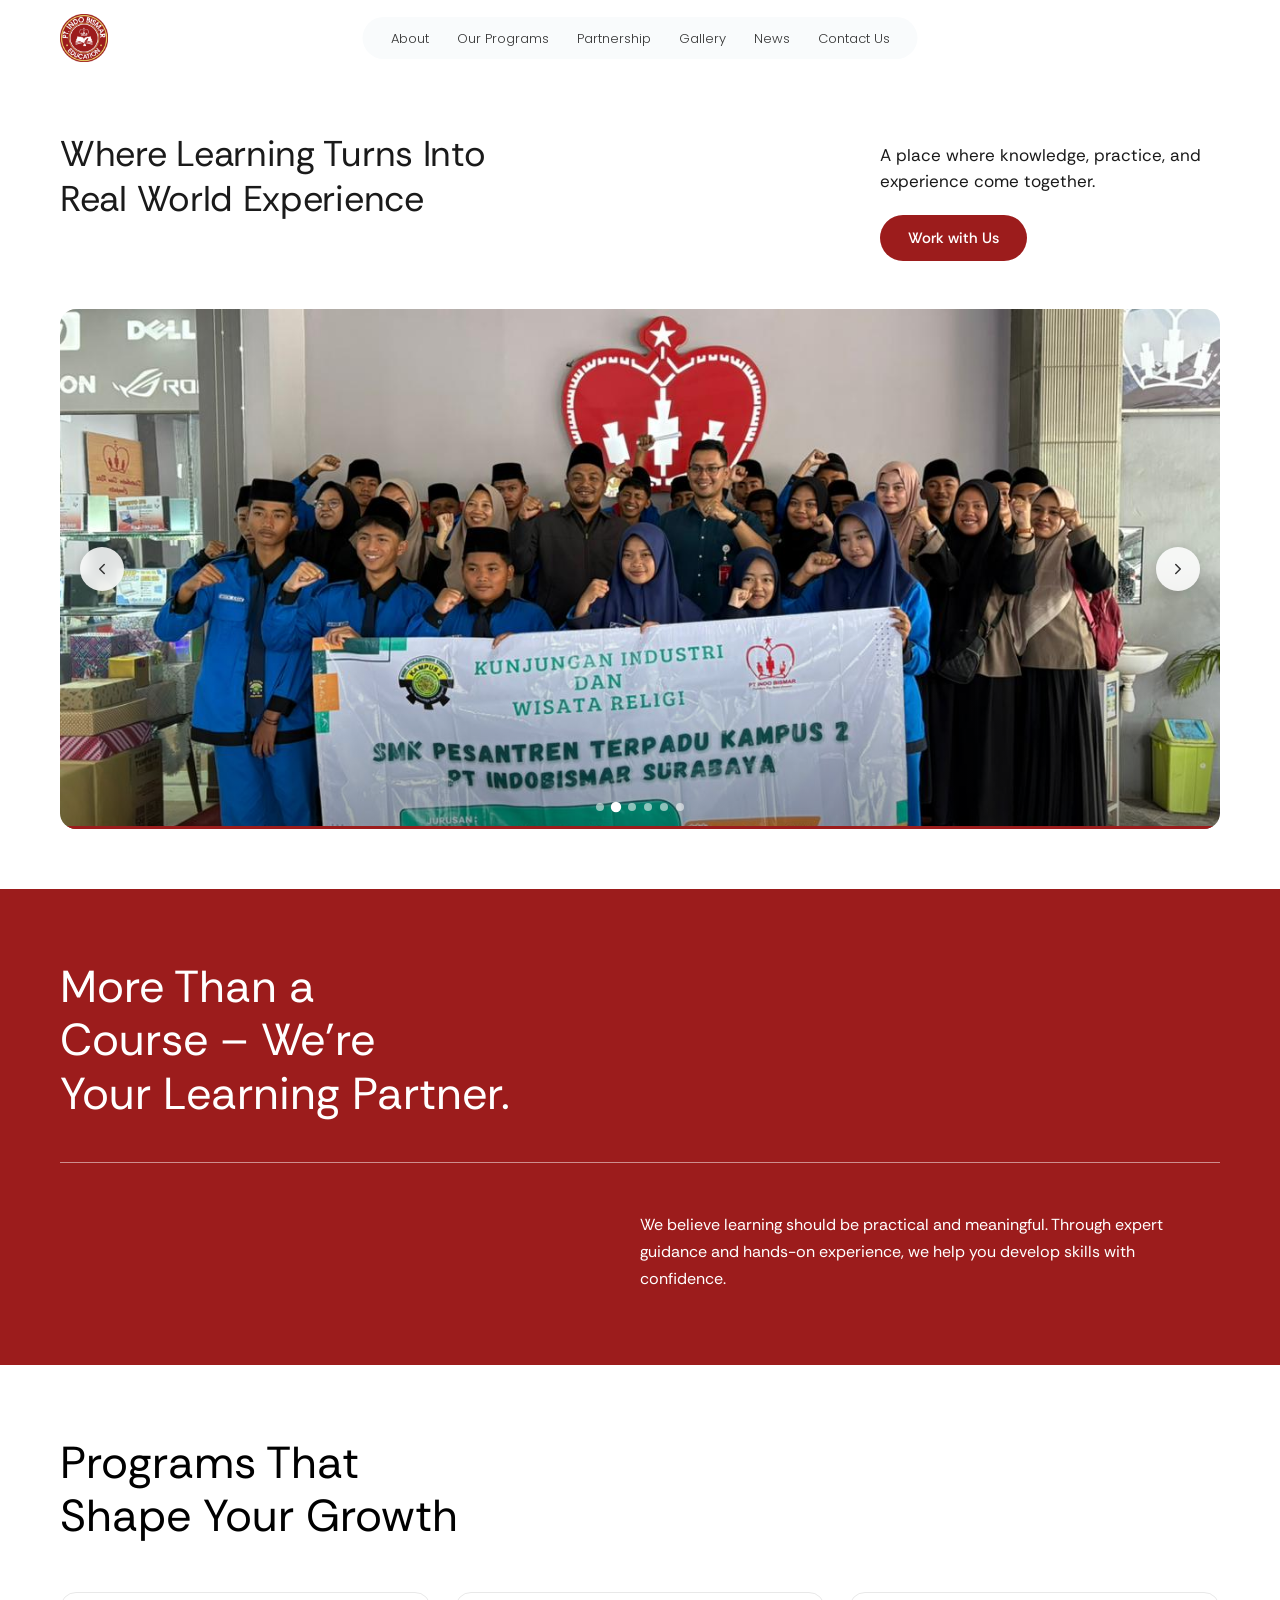
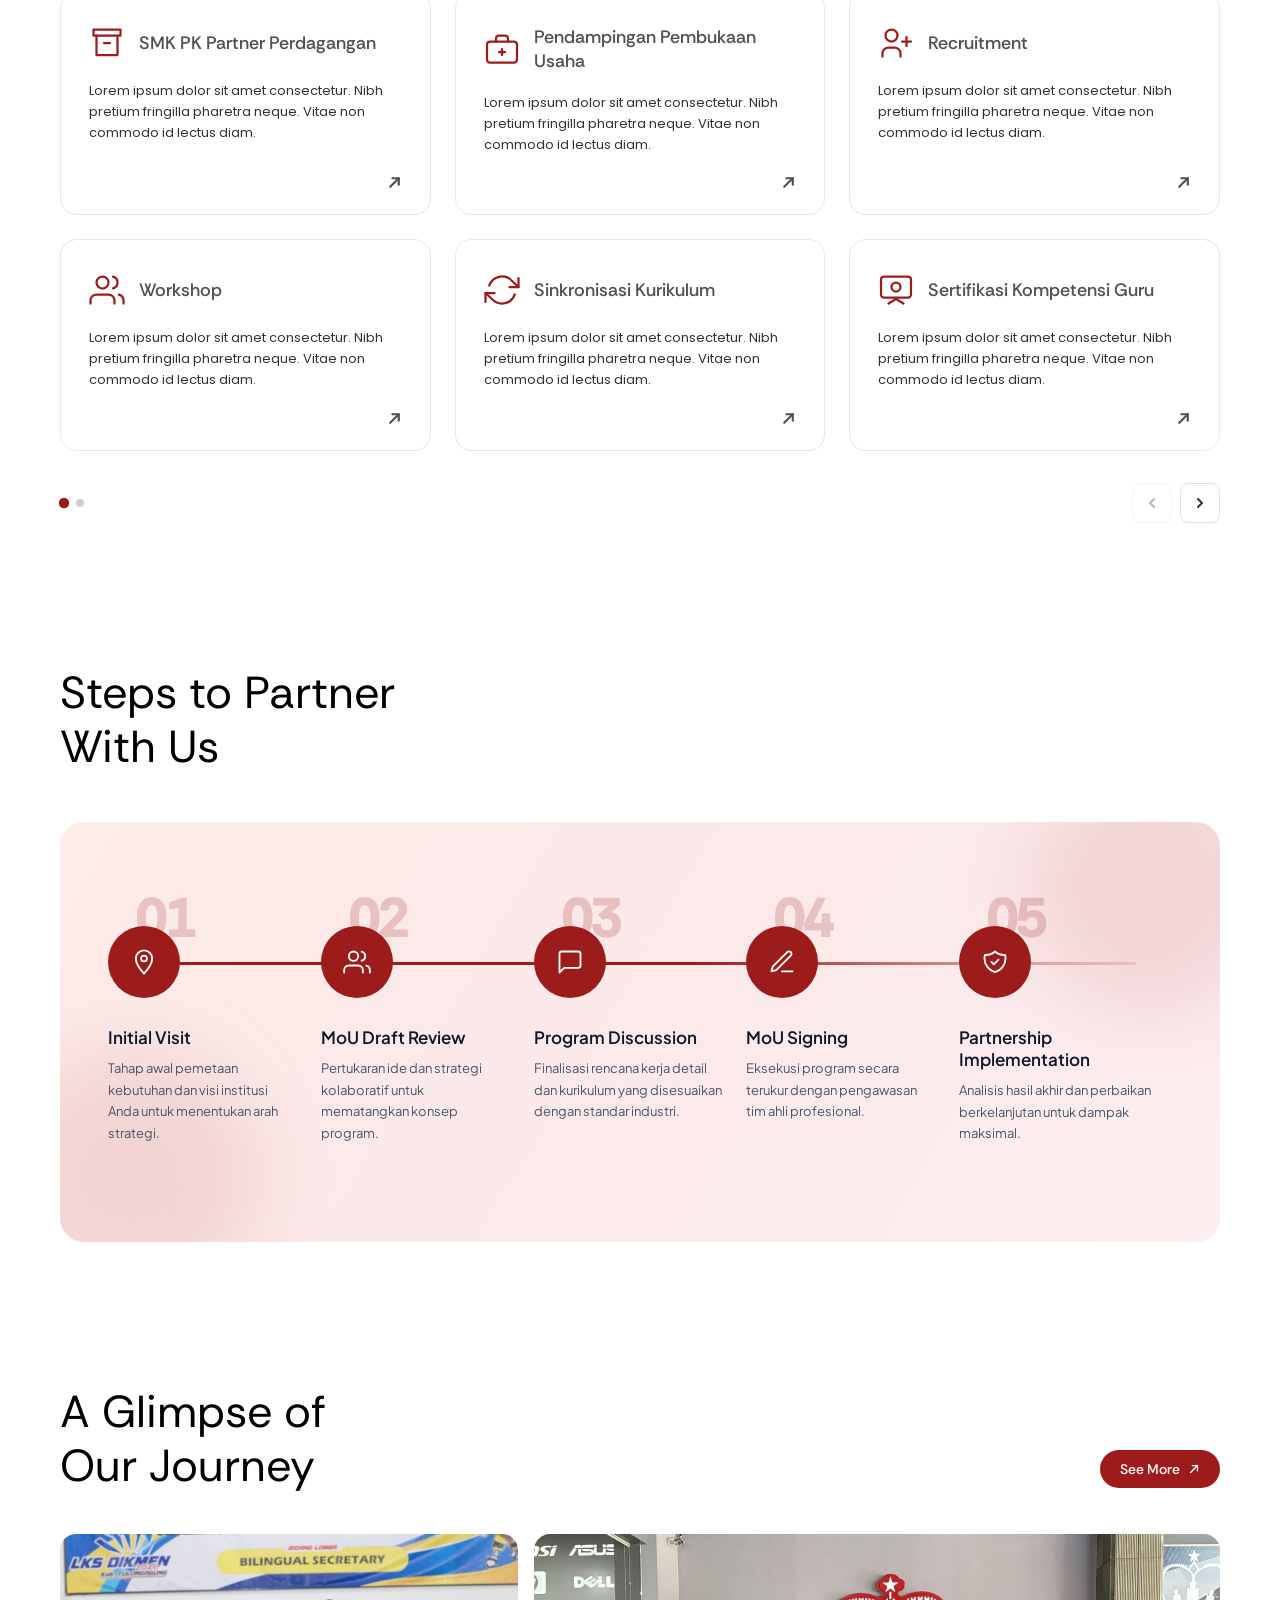
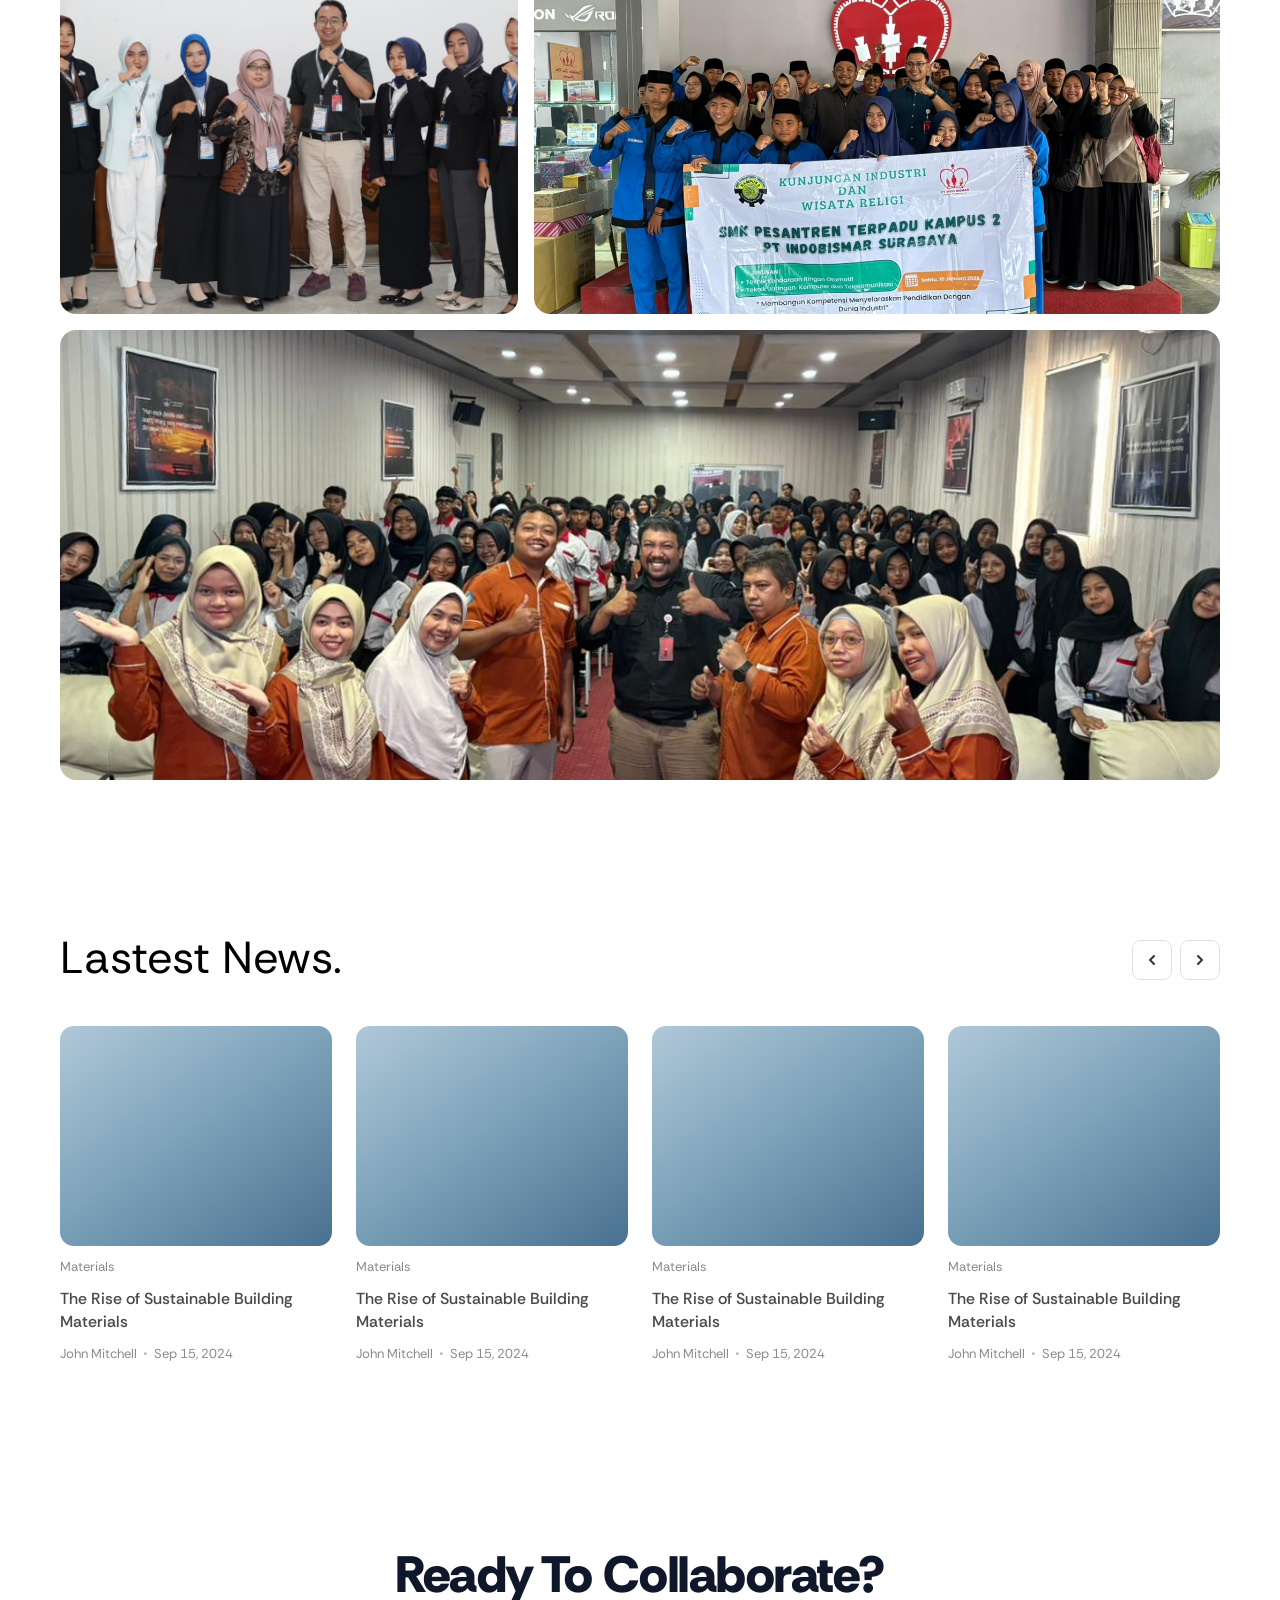
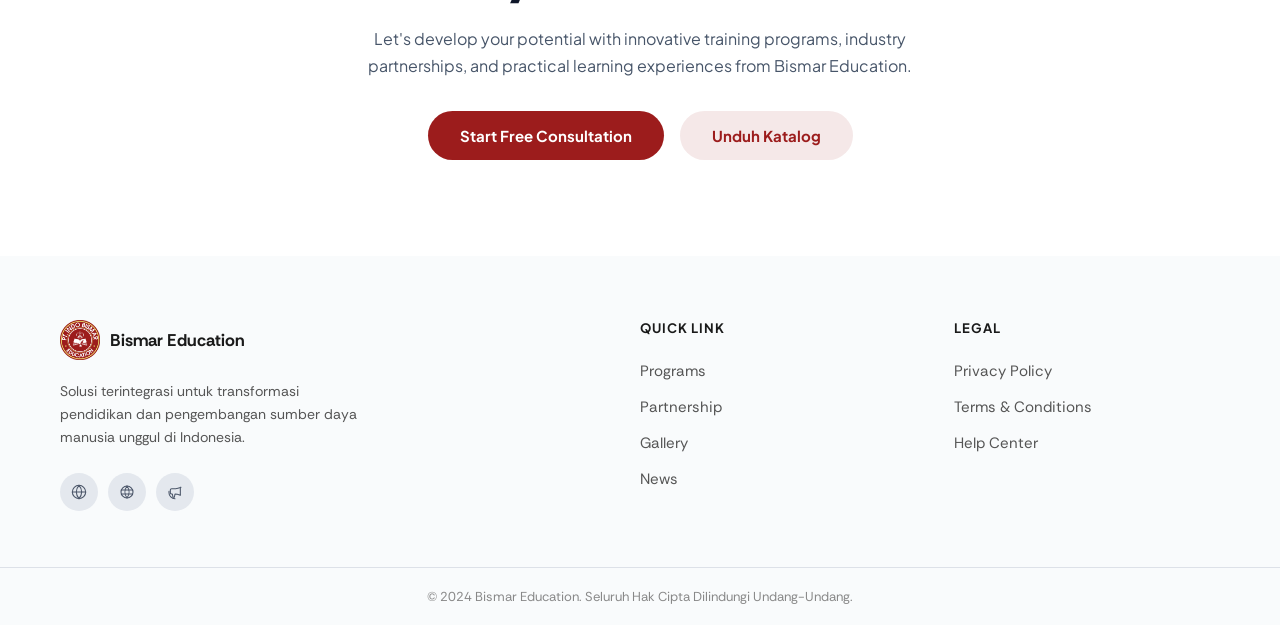
==== index.html @ eaaf50b3 "first commit" ====
<!DOCTYPE html>
<html lang="en">
<head>
  <meta charset="UTF-8" />
  <meta name="viewport" content="width=device-width, initial-scale=1.0"/>
  <title>Indo Bisnis Education</title>
  <link rel="preconnect" href="https://fonts.googleapis.com">
  <link rel="preconnect" href="https://fonts.gstatic.com" crossorigin>
  <link href="https://fonts.googleapis.com/css2?family=Poppins:wght@300;400;500&family=Rethink+Sans:ital,wght@0,400;0,500;0,600;0,800&family=Plus+Jakarta+Sans:wght@400;600;700&display=swap" rel="stylesheet">
  <style>
    *, *::before, *::after {
      margin: 0;
      padding: 0;
      box-sizing: border-box;
    }

    :root {
      --red: #9C1C1C;
      --bg: #F9FBFC;
      --text-dark: #1a1a1a;
      --gray-logo: #b0b0b0;
    }

    body {
      font-family: 'Rethink Sans', sans-serif;
      background: #ffffff;
      color: var(--text-dark);
    }

    /* ── NAVBAR ── */
    nav {
      background: #ffffff;
      display: flex;
      align-items: center;
      justify-content: space-between;
      padding: 14px 60px;
      position: relative;
    }

    .nav-logo { display: flex; align-items: center; gap: 10px; }

    .nav-logo img {
      width: 48px;
      height: 48px;
      object-fit: contain;
    }

    .nav-links-wrapper {
      position: absolute; left: 50%; transform: translateX(-50%);
      background: var(--bg); border-radius: 100px; padding: 10px 28px;
    }

    .nav-links { display: flex; gap: 28px; list-style: none; }

    .nav-links a {
      font-family: 'Poppins', sans-serif; font-weight: 300; font-size: 13px;
      color: #333; text-decoration: none; transition: color 0.2s; white-space: nowrap;
    }

    .nav-links a:hover { color: var(--red); }

    /* ── HERO ── */
    .hero {
      background: #ffffff;
      padding: 56px 60px 48px;
      display: grid;
      grid-template-columns: 1fr 1fr;
      align-items: start;
      column-gap: 60px;
    }

    .hero-left h1 {
      font-family: 'Rethink Sans', sans-serif;
      font-weight: 300;
      font-size: clamp(24px, 2.8vw, 38px);
      line-height: 1.25;
      color: var(--text-dark);
      letter-spacing: -0.3px;
    }

    .hero-right {
      display: flex; flex-direction: column;
      padding-top: 10px; align-items: flex-end;
    }

    .hero-right-inner {
      display: flex; flex-direction: column;
      gap: 20px; align-items: flex-start; max-width: 340px;
    }

    .hero-right-inner p {
      font-family: 'Rethink Sans', sans-serif;
      font-weight: 400; font-size: 17px; line-height: 1.55; color: var(--text-dark);
    }

    .btn-work {
      display: inline-block; background: var(--red); color: #ffffff;
      font-family: 'Rethink Sans', sans-serif; font-weight: 500; font-size: 15px;
      padding: 13px 28px; border-radius: 100px; text-decoration: none;
      width: fit-content; transition: background 0.2s, transform 0.15s;
    }

    .btn-work:hover { background: #7a1515; transform: translateY(-1px); }

    /* ── HERO CAROUSEL ── */
    .hero-image-wrapper {
      padding: 0 60px 60px;
      position: relative;
    }

    .hero-carousel {
      width: 100%;
      height: 520px;
      border-radius: 16px;
      overflow: hidden;
      position: relative;
    }

    .carousel-track {
      display: flex;
      height: 100%;
      transition: transform 0.7s cubic-bezier(0.77, 0, 0.18, 1);
      will-change: transform;
    }

    .carousel-slide {
      flex: 0 0 100%;
      height: 100%;
      position: relative;
    }

    .carousel-slide img {
      width: 100%;
      height: 100%;
      object-fit: cover;
      display: block;
    }

    .carousel-slide::after {
      content: '';
      position: absolute;
      bottom: 0; left: 0; right: 0;
      height: 40%;
      background: linear-gradient(to top, rgba(0,0,0,0.35) 0%, transparent 100%);
      pointer-events: none;
    }

    .carousel-btn {
      position: absolute;
      top: 50%;
      transform: translateY(-50%);
      z-index: 10;
      width: 44px; height: 44px;
      border-radius: 50%;
      background: rgba(255,255,255,0.85);
      border: none;
      cursor: pointer;
      display: flex; align-items: center; justify-content: center;
      backdrop-filter: blur(6px);
      transition: background 0.2s, transform 0.15s;
      box-shadow: 0 2px 12px rgba(0,0,0,0.15);
    }

    .carousel-btn:hover {
      background: #ffffff;
      transform: translateY(-50%) scale(1.07);
    }

    .carousel-btn svg {
      width: 18px; height: 18px;
      stroke: #333; fill: none;
      stroke-width: 2; stroke-linecap: round; stroke-linejoin: round;
    }

    .carousel-btn.prev { left: 20px; }
    .carousel-btn.next { right: 20px; }

    .carousel-dots {
      position: absolute;
      bottom: 18px;
      left: 50%;
      transform: translateX(-50%);
      display: flex;
      gap: 8px;
      z-index: 10;
    }

    .carousel-dot {
      width: 8px; height: 8px;
      border-radius: 50%;
      background: rgba(255,255,255,0.55);
      border: none;
      cursor: pointer;
      padding: 0;
      transition: background 0.3s, transform 0.3s;
    }

    .carousel-dot.active {
      background: #ffffff;
      transform: scale(1.3);
    }

    .carousel-progress {
      position: absolute;
      bottom: 0; left: 0;
      height: 3px;
      background: var(--red);
      border-radius: 0 0 0 16px;
      width: 0%;
      transition: width linear;
      z-index: 10;
    }

    /* ── ABOUT SECTION ── */
    .about-section { background: var(--red); padding: 72px 60px; }

    .about-heading {
      font-family: 'Rethink Sans', sans-serif; font-weight: 400;
      font-size: clamp(28px, 3.5vw, 48px); line-height: 1.2;
      color: #ffffff; margin-bottom: 40px;
    }

    .about-divider {
      border: none; border-top: 1px solid rgba(255,255,255,0.5); margin: 0 0 48px 0;
    }

    .about-body { display: grid; grid-template-columns: 1fr 1fr; }

    .about-desc {
      grid-column: 2;
      font-family: 'Rethink Sans', sans-serif; font-weight: 400;
      font-size: 16px; line-height: 1.7; color: #ffffff;
    }

    /* ── PROGRAMS SECTION ── */
    .programs-section { background: #ffffff; padding: 72px 60px; }

    .programs-heading {
      font-family: 'Rethink Sans', sans-serif; font-weight: 400;
      font-size: clamp(28px, 3.5vw, 48px); line-height: 1.2;
      color: #000000; margin-bottom: 48px;
    }

    .programs-slider-wrapper {
      position: relative;
      overflow: hidden;
    }

    .programs-track {
      display: flex;
      transition: transform 0.5s cubic-bezier(0.77, 0, 0.18, 1);
      will-change: transform;
    }

    .programs-page {
      flex: 0 0 100%;
      display: grid;
      grid-template-columns: repeat(3, 1fr);
      grid-template-rows: auto auto;
      gap: 24px;
    }

    .program-card {
      border: 1px solid #e8e8e8; border-radius: 16px;
      padding: 32px 28px 24px;
      display: flex; flex-direction: column; gap: 20px;
      background: #ffffff; transition: box-shadow 0.2s;
      cursor: pointer;
    }

    .program-card:hover { box-shadow: 0 4px 24px rgba(0,0,0,0.07); }

    .card-header { display: flex; align-items: center; gap: 14px; }

    .card-icon { width: 36px; height: 36px; flex-shrink: 0; }

    .card-icon svg {
      width: 100%; height: 100%;
      stroke: var(--red); fill: none;
      stroke-width: 1.5; stroke-linecap: round; stroke-linejoin: round;
    }

    .card-title {
      font-family: 'Rethink Sans', sans-serif; font-weight: 500;
      font-size: 18px; color: #515151;
    }

    .card-desc {
      font-family: 'Poppins', sans-serif; font-weight: 400;
      font-size: 13px; line-height: 1.6; color: #323232;
    }

    .card-arrow { margin-top: auto; display: flex; justify-content: flex-end; }

    .arrow-box { display: flex; align-items: center; justify-content: center; }

    .arrow-box svg {
      width: 15px; height: 15px;
      stroke: #515151; fill: none;
      stroke-width: 2; stroke-linecap: round; stroke-linejoin: round;
    }

    .programs-nav {
      display: flex;
      align-items: center;
      justify-content: space-between;
      margin-top: 32px;
    }

    .programs-dots { display: flex; gap: 8px; }

    .programs-dot {
      width: 8px; height: 8px;
      border-radius: 50%;
      background: #d0d0d0;
      border: none;
      cursor: pointer;
      padding: 0;
      transition: background 0.3s, transform 0.3s;
    }

    .programs-dot.active {
      background: var(--red);
      transform: scale(1.3);
    }

    .programs-nav-btns { display: flex; gap: 8px; }

    .programs-nav-btn {
      width: 40px; height: 40px; border-radius: 8px;
      border: 1px solid #e0e0e0; background: #ffffff;
      display: flex; align-items: center; justify-content: center;
      cursor: pointer; transition: background 0.15s, border-color 0.15s;
    }

    .programs-nav-btn:hover { background: #f5f5f5; border-color: #c0c0c0; }
    .programs-nav-btn:disabled { opacity: 0.35; cursor: not-allowed; }

    .programs-nav-btn svg {
      width: 14px; height: 14px; stroke: #333; fill: none;
      stroke-width: 2; stroke-linecap: round; stroke-linejoin: round;
    }

    /* ── PROGRAM POPUP ── */
    .popup-overlay {
      position: fixed; inset: 0;
      background: rgba(0,0,0,0.45);
      backdrop-filter: blur(4px);
      z-index: 1000;
      display: flex; align-items: center; justify-content: center;
      padding: 24px;
      opacity: 0; pointer-events: none;
      transition: opacity 0.25s ease;
    }

    .popup-overlay.active { opacity: 1; pointer-events: all; }

    .popup-box {
      background: #ffffff; border-radius: 20px; padding: 40px;
      max-width: 520px; width: 100%; position: relative;
      transform: translateY(16px) scale(0.97);
      transition: transform 0.25s cubic-bezier(0.34, 1.56, 0.64, 1);
    }

    .popup-overlay.active .popup-box { transform: translateY(0) scale(1); }

    .popup-close {
      position: absolute; top: 16px; right: 16px;
      width: 36px; height: 36px; border-radius: 50%;
      background: #f0f0f0; border: none; cursor: pointer;
      display: flex; align-items: center; justify-content: center;
      transition: background 0.15s;
    }

    .popup-close:hover { background: #e0e0e0; }

    .popup-close svg { width: 16px; height: 16px; stroke: #555; fill: none; stroke-width: 2; stroke-linecap: round; }

    .popup-icon {
      width: 52px; height: 52px; background: #fdecea; border-radius: 14px;
      display: flex; align-items: center; justify-content: center; margin-bottom: 20px;
    }

    .popup-icon svg { width: 26px; height: 26px; stroke: var(--red); fill: none; stroke-width: 1.5; stroke-linecap: round; stroke-linejoin: round; }

    .popup-title { font-family: 'Rethink Sans', sans-serif; font-weight: 600; font-size: 22px; color: #0F172A; margin-bottom: 12px; }

    .popup-body { font-family: 'Plus Jakarta Sans', sans-serif; font-weight: 400; font-size: 14px; line-height: 1.75; color: #475569; }

    .popup-tag {
      display: inline-block; font-family: 'Poppins', sans-serif;
      font-weight: 500; font-size: 11px; color: var(--red);
      background: #fdecea; border-radius: 100px;
      padding: 4px 12px; margin-bottom: 16px;
    }

    /* ── STEPS SECTION ── */
    .steps-section { background: #ffffff; padding: 72px 60px; }

    .steps-heading {
      font-family: 'Rethink Sans', sans-serif; font-weight: 400;
      font-size: clamp(28px, 3.5vw, 48px); line-height: 1.2;
      color: #000000; margin-bottom: 48px;
    }

    .steps-wrapper {
      background: linear-gradient(120deg, #fdecea 0%, #fbe8e8 40%, #fdeef0 100%);
      border-radius: 24px; padding: 72px 48px;
      position: relative; overflow: hidden; min-height: 420px;
    }

    .steps-wrapper::before {
      content: ''; position: absolute; bottom: -60px; left: -60px;
      width: 256px; height: 256px; border-radius: 50%;
      background: rgba(157, 27, 27, 0.10); filter: blur(40px); pointer-events: none;
    }

    .steps-wrapper::after {
      content: ''; position: absolute; top: -60px; right: -60px;
      width: 256px; height: 256px; border-radius: 50%;
      background: rgba(157, 27, 27, 0.10); filter: blur(40px); pointer-events: none;
    }

    .steps-timeline { display: flex; align-items: flex-start; gap: 0; position: relative; }

    .steps-timeline::before {
      content: ''; position: absolute; top: 68px; left: 36px; right: 36px; height: 3px;
      background: linear-gradient(to right, #9C1C1C 0%, #9C1C1C 55%, rgba(156,28,28,0.12) 100%);
      z-index: 0;
    }

    .step-item { flex: 1; display: flex; flex-direction: column; align-items: flex-start; position: relative; }

    .step-circle-wrap { position: relative; width: 104px; height: 104px; margin-bottom: 28px; flex-shrink: 0; }

    .step-num-bg {
      position: absolute; top: -4px; left: 28px;
      font-family: 'Rethink Sans', sans-serif; font-weight: 800;
      font-size: 56px; line-height: 1;
      color: rgba(156, 28, 28, 0.20); letter-spacing: -2px;
      user-select: none; z-index: 1;
    }

    .step-circle {
      position: absolute; bottom: 0; left: 0;
      width: 72px; height: 72px; border-radius: 50%;
      background: var(--red); display: flex;
      align-items: center; justify-content: center; z-index: 2;
    }

    .step-circle svg { width: 28px; height: 28px; stroke: #ffffff; fill: none; stroke-width: 1.6; stroke-linecap: round; stroke-linejoin: round; }

    .step-title { font-family: 'Plus Jakarta Sans', sans-serif; font-weight: 600; font-size: 17px; color: #0F172A; margin-bottom: 10px; line-height: 1.3; }

    .step-desc { font-family: 'Plus Jakarta Sans', sans-serif; font-weight: 400; font-size: 13px; line-height: 1.65; color: #475569; padding-right: 20px; }

    /* ── GALLERY SECTION ── */
    .gallery-section { background: #ffffff; padding: 72px 60px 80px; }

    .gallery-header {
      display: flex; align-items: flex-start;
      justify-content: space-between; margin-bottom: 40px;
    }

    .gallery-heading {
      font-family: 'Rethink Sans', sans-serif; font-weight: 400;
      font-size: clamp(28px, 3.5vw, 48px); line-height: 1.2; color: #000000;
    }

    .btn-see-more {
      display: inline-flex; align-items: center; gap: 8px;
      background: #9D1B1B; color: #FFFFFF;
      font-family: 'Rethink Sans', sans-serif; font-weight: 500; font-size: 14px;
      padding: 10px 20px; border-radius: 100px; text-decoration: none;
      white-space: nowrap; align-self: flex-end; margin-bottom: 6px;
      transition: background 0.2s, transform 0.15s;
      cursor: pointer; border: none;
    }

    .btn-see-more:hover { background: #7a1515; transform: translateY(-1px); }

    .btn-see-more svg { width: 12px; height: 12px; stroke: #ffffff; fill: none; stroke-width: 1.6; stroke-linecap: round; stroke-linejoin: round; }

    .gallery-grid {
      display: grid;
      grid-template-columns: 2fr 3fr;
      grid-template-rows: auto auto;
      gap: 16px;
    }

    /* ── GALLERY IMAGE — klik untuk lightbox ── */
    .gallery-img {
      border-radius: 16px; overflow: hidden; position: relative;
      background: #e8e8e8; cursor: pointer;
    }

    .gallery-img img { width: 100%; height: 100%; object-fit: cover; display: block; transition: transform 0.4s ease; }

    .gallery-img:hover img { transform: scale(1.04); }

    /* overlay gelap saat hover */
    .gallery-img::after {
      content: ''; position: absolute; inset: 0;
      background: rgba(0,0,0,0); transition: background 0.25s; pointer-events: none;
    }

    .gallery-img:hover::after { background: rgba(0,0,0,0.12); }

    /* ikon expand */
    .gallery-img .expand-icon {
      position: absolute; top: 14px; right: 14px;
      width: 36px; height: 36px;
      background: rgba(255,255,255,0.88);
      border-radius: 50%;
      display: flex; align-items: center; justify-content: center;
      opacity: 0; transition: opacity 0.22s;
      pointer-events: none;
      backdrop-filter: blur(4px);
      z-index: 2;
    }

    .gallery-img:hover .expand-icon { opacity: 1; }

    .expand-icon svg { width: 15px; height: 15px; stroke: #222; fill: none; stroke-width: 2; stroke-linecap: round; stroke-linejoin: round; }

    .gallery-img.img-1 { grid-column: 1; grid-row: 1; height: 380px; }
    .gallery-img.img-2 { grid-column: 2; grid-row: 1; height: 380px; }
    .gallery-img.img-3 { grid-column: 1 / -1; grid-row: 2; height: 450px; }

    /* ── LIGHTBOX ── */
    .lb-overlay {
      position: fixed; inset: 0;
      background: rgba(0,0,0,0);
      z-index: 9000;
      display: flex; align-items: center; justify-content: center;
      padding: 24px;
      pointer-events: none;
      transition: background 0.35s ease;
    }

    .lb-overlay.open {
      background: rgba(0,0,0,0.88);
      pointer-events: all;
    }

    .lb-box {
      position: relative; max-width: 900px; width: 100%;
      display: flex; flex-direction: column; align-items: center;
      transform: scale(0.88) translateY(20px);
      opacity: 0;
      transition: transform 0.35s cubic-bezier(0.34, 1.4, 0.64, 1), opacity 0.3s ease;
    }

    .lb-overlay.open .lb-box { transform: scale(1) translateY(0); opacity: 1; }

    .lb-img-wrap {
      width: 100%; border-radius: 18px; overflow: hidden;
      background: #111; max-height: 78vh;
      display: flex; align-items: center; justify-content: center;
      box-shadow: 0 32px 80px rgba(0,0,0,0.5);
    }

    .lb-img-wrap img { width: 100%; max-height: 78vh; object-fit: contain; display: block; }

    .lb-bar {
      display: flex; align-items: center; justify-content: space-between;
      width: 100%; margin-top: 18px; padding: 0 4px;
    }

    .lb-caption { font-family: 'Rethink Sans', sans-serif; font-size: 14px; color: rgba(255,255,255,0.6); }

    .lb-right { display: flex; align-items: center; gap: 16px; }

    .lb-dots { display: flex; gap: 7px; align-items: center; }

    .lb-dot {
      width: 7px; height: 7px; border-radius: 50%;
      background: rgba(255,255,255,0.28);
      border: none; cursor: pointer; padding: 0;
      transition: background 0.2s, transform 0.2s;
    }

    .lb-dot.active { background: #ffffff; transform: scale(1.35); }

    .lb-nav { display: flex; gap: 8px; }

    .lb-nav-btn {
      width: 42px; height: 42px; border-radius: 50%;
      background: rgba(255,255,255,0.12); border: none; cursor: pointer;
      display: flex; align-items: center; justify-content: center;
      transition: background 0.2s, transform 0.15s;
    }

    .lb-nav-btn:hover { background: rgba(255,255,255,0.22); transform: scale(1.06); }

    .lb-nav-btn svg { width: 17px; height: 17px; stroke: #fff; fill: none; stroke-width: 2; stroke-linecap: round; stroke-linejoin: round; }

    .lb-close {
      position: absolute; top: -16px; right: -16px;
      width: 40px; height: 40px; border-radius: 50%;
      background: rgba(255,255,255,0.15); border: none; cursor: pointer;
      display: flex; align-items: center; justify-content: center;
      transition: background 0.2s, transform 0.15s;
      backdrop-filter: blur(6px);
    }

    .lb-close:hover { background: rgba(255,255,255,0.28); transform: scale(1.08); }

    .lb-close svg { width: 16px; height: 16px; stroke: #fff; fill: none; stroke-width: 2.2; stroke-linecap: round; }

    /* ── GALLERY POPUP (SLIDE FROM BOTTOM) ── */
    .gallery-popup-overlay {
      position: fixed; inset: 0;
      background: rgba(0,0,0,0.6);
      z-index: 2000;
      display: flex; flex-direction: column; justify-content: flex-end;
      opacity: 0; pointer-events: none;
      transition: opacity 0.3s ease;
    }

    .gallery-popup-overlay.active { opacity: 1; pointer-events: all; }

    .gallery-popup-sheet {
      width: 100%; max-height: 82vh;
      background: #ffffff; border-radius: 20px 20px 0 0;
      display: flex; flex-direction: column;
      transform: translateY(100%);
      transition: transform 0.45s cubic-bezier(0.32, 0.72, 0, 1);
      overflow: hidden;
    }

    .gallery-popup-overlay.active .gallery-popup-sheet { transform: translateY(0); }

    .gallery-popup-header {
      display: flex; justify-content: space-between; align-items: center;
      padding: 22px 32px 18px; border-bottom: 1px solid #f0f0f0; flex-shrink: 0;
      position: relative;
    }

    .gallery-drag-handle {
      width: 40px; height: 4px; background: #e0e0e0;
      border-radius: 100px; position: absolute;
      top: 10px; left: 50%; transform: translateX(-50%);
    }

    .gallery-popup-title { font-family: 'Rethink Sans', sans-serif; font-weight: 400; font-size: clamp(18px, 2vw, 24px); color: #0F172A; }

    .gallery-popup-close {
      width: 38px; height: 38px; border-radius: 50%; background: #f4f4f4;
      border: none; cursor: pointer; display: flex; align-items: center; justify-content: center;
      transition: background 0.15s; flex-shrink: 0;
    }

    .gallery-popup-close:hover { background: #e8e8e8; }

    .gallery-popup-close svg { width: 16px; height: 16px; stroke: #555; fill: none; stroke-width: 2; stroke-linecap: round; }

    .gallery-popup-body {
      overflow-y: auto; padding: 24px 24px 32px; flex: 1;
      scrollbar-width: thin; scrollbar-color: #e0e0e0 transparent;
    }

    /* ── MASONRY GRID ── */
    .gallery-masonry { columns: 4; column-gap: 10px; }

    @media (max-width: 900px) { .gallery-masonry { columns: 3; } }
    @media (max-width: 600px) { .gallery-masonry { columns: 2; } }

    .gallery-masonry-item {
      break-inside: avoid; margin-bottom: 10px;
      border-radius: 10px; overflow: hidden; cursor: pointer;
      transition: transform 0.2s, opacity 0.2s; background: #e0e0e0;
    }

    .gallery-masonry-item:hover { transform: scale(1.02); opacity: 0.9; }

    .gallery-masonry-item img { width: 100%; display: block; vertical-align: bottom; object-fit: cover; }

    .gallery-masonry-item.r-wide   img { aspect-ratio: 16/9; }
    .gallery-masonry-item.r-land   img { aspect-ratio: 4/3; }
    .gallery-masonry-item.r-square img { aspect-ratio: 1/1; }
    .gallery-masonry-item.r-tall   img { aspect-ratio: 3/4; }
    .gallery-masonry-item.r-cinema img { aspect-ratio: 21/9; }
    .gallery-masonry-item.r-port   img { aspect-ratio: 2/3; }

    .gallery-load-hint { text-align: center; padding: 16px 0 4px; font-family: 'Poppins', sans-serif; font-size: 13px; color: #bbb; }

    /* ── LATEST NEWS SECTION ── */
    .news-section { background: #ffffff; padding: 72px 60px 88px; }

    .news-header { display: flex; align-items: flex-start; justify-content: space-between; margin-bottom: 40px; }

    .news-heading { font-family: 'Rethink Sans', sans-serif; font-weight: 400; font-size: clamp(28px, 3.5vw, 48px); line-height: 1.2; color: #000000; }

    .news-nav { display: flex; gap: 8px; align-self: flex-end; margin-bottom: 6px; }

    .news-nav-btn {
      width: 40px; height: 40px; border-radius: 8px;
      border: 1px solid #e0e0e0; background: #ffffff;
      display: flex; align-items: center; justify-content: center;
      cursor: pointer; transition: background 0.15s, border-color 0.15s;
    }

    .news-nav-btn:hover { background: #f5f5f5; border-color: #c0c0c0; }

    .news-nav-btn svg { width: 14px; height: 14px; stroke: #333; fill: none; stroke-width: 2; stroke-linecap: round; stroke-linejoin: round; }

    .news-track-wrapper { overflow: hidden; }

    .news-track { display: flex; gap: 24px; transition: transform 0.4s ease; }

    .news-card { flex: 0 0 calc(25% - 18px); display: flex; flex-direction: column; gap: 12px; text-decoration: none; color: inherit; }

    .news-img { width: 100%; height: 220px; border-radius: 14px; background: linear-gradient(145deg, #b0c8d8 0%, #7aa0b8 50%, #4a7090 100%); flex-shrink: 0; }

    .news-tag { font-family: 'Rethink Sans', sans-serif; font-weight: 400; font-size: 13px; color: #898989; }

    .news-title { font-family: 'Rethink Sans', sans-serif; font-weight: 500; font-size: 16px; line-height: 1.45; color: #4A4A4A; }

    .news-meta { font-family: 'Rethink Sans', sans-serif; font-weight: 400; font-size: 13px; color: #898989; display: flex; align-items: center; gap: 6px; }

    .news-dot { color: #c0c0c0; }

    /* ── CTA SECTION ── */
    .cta-section { background: #ffffff; padding: 96px 60px; text-align: center; }

    .cta-inner { max-width: 680px; margin: 0 auto; display: flex; flex-direction: column; align-items: center; gap: 20px; }

    .cta-heading { font-family: 'Rethink Sans', sans-serif; font-weight: 800; font-size: clamp(32px, 4vw, 52px); line-height: 1.15; color: #0F172A; letter-spacing: -0.5px; }

    .cta-desc { font-family: 'Plus Jakarta Sans', sans-serif; font-weight: 400; font-size: 16px; line-height: 1.7; color: #475569; max-width: 580px; }

    .cta-buttons { display: flex; align-items: center; gap: 16px; margin-top: 12px; }

    .btn-cta-primary { display: inline-block; background: #9C1C1C; color: #ffffff; font-family: 'Plus Jakarta Sans', sans-serif; font-weight: 700; font-size: 15px; padding: 15px 32px; border-radius: 100px; text-decoration: none; transition: background 0.2s, transform 0.15s; }

    .btn-cta-primary:hover { background: #7a1515; transform: translateY(-1px); }

    .btn-cta-secondary { display: inline-block; background: #F5E8E8; color: #9C1C1C; font-family: 'Plus Jakarta Sans', sans-serif; font-weight: 700; font-size: 15px; padding: 15px 32px; border-radius: 100px; text-decoration: none; transition: background 0.2s, transform 0.15s; }

    .btn-cta-secondary:hover { background: #ecd6d6; transform: translateY(-1px); }

    /* ── FOOTER ── */
    footer { background: var(--bg); }

    .footer-main { display: grid; grid-template-columns: 2fr 1fr 1fr; gap: 48px; padding: 64px 60px 56px; align-items: start; }

    .footer-brand { display: flex; flex-direction: column; gap: 20px; }

    .footer-logo { display: flex; align-items: center; gap: 10px; }

    .footer-logo img { width: 40px; height: 40px; object-fit: contain; }

    .footer-brand-name { font-family: 'Rethink Sans', sans-serif; font-weight: 700; font-size: 17px; color: var(--text-dark); }

    .footer-brand-desc { font-family: 'Rethink Sans', sans-serif; font-weight: 400; font-size: 14px; line-height: 1.65; color: #555; max-width: 300px; }

    .footer-socials { display: flex; gap: 10px; margin-top: 4px; }

    .social-btn { width: 38px; height: 38px; border-radius: 50%; background: #E4E8EE; display: flex; align-items: center; justify-content: center; transition: background .2s, transform .15s; cursor: pointer; text-decoration: none; }

    .social-btn:hover { background: #D0D5DF; transform: translateY(-1px); }

    .social-btn svg { width: 16px; height: 16px; }

    .footer-col { display: flex; flex-direction: column; gap: 6px; }

    .footer-col-title { font-family: 'Plus Jakarta Sans', sans-serif; font-weight: 700; font-size: 13px; letter-spacing: .08em; color: var(--text-dark); text-transform: uppercase; margin-bottom: 14px; }

    .footer-link { font-family: 'Rethink Sans', sans-serif; font-weight: 400; font-size: 15px; color: #555; text-decoration: none; padding: 5px 0; transition: color .2s; }

    .footer-link:hover { color: var(--red); }

    .footer-bottom { border-top: 1px solid #DDE1E8; padding: 20px 60px; text-align: center; }

    .footer-copy { font-family: 'Rethink Sans', sans-serif; font-weight: 400; font-size: 13px; color: #888; }

    /* ── RESPONSIVE ── */
    @media (max-width: 768px) {
      nav { padding: 14px 24px; flex-wrap: wrap; gap: 12px; }
      .nav-links-wrapper { position: static; transform: none; border-radius: 12px; padding: 10px 16px; width: 100%; }
      .nav-links { flex-wrap: wrap; gap: 16px; justify-content: center; }
      .hero { grid-template-columns: 1fr; padding: 40px 24px 32px; column-gap: 0; }
      .hero-right { align-items: flex-start; }
      .hero-image-wrapper { padding: 0 24px 40px; }
      .hero-carousel { height: 280px; }
      .about-section { padding: 48px 24px; }
      .about-body { grid-template-columns: 1fr; }
      .about-desc { grid-column: 1; }
      .programs-section { padding: 48px 24px; }
      .programs-page { grid-template-columns: 1fr; grid-template-rows: auto; }
      .steps-section { padding: 48px 24px; }
      .steps-wrapper { padding: 40px 24px; }
      .steps-timeline { flex-direction: column; gap: 32px; }
      .steps-timeline::before { display: none; }
      .gallery-section { padding: 48px 24px 56px; }
      .gallery-grid { grid-template-columns: 1fr; }
      .gallery-img.img-1, .gallery-img.img-2 { grid-column: 1; grid-row: auto; height: 240px; }
      .gallery-img.img-3 { grid-column: 1; grid-row: auto; height: 240px; }
      .gallery-popup-body { padding: 16px 16px 24px; }
      .gallery-popup-header { padding: 18px 20px 14px; }
      .news-section { padding: 48px 24px 64px; }
      .news-card { flex: 0 0 80%; }
      .cta-section { padding: 64px 24px; }
      .cta-buttons { flex-direction: column; width: 100%; }
      .btn-cta-primary, .btn-cta-secondary { width: 100%; text-align: center; }
      .footer-main { grid-template-columns: 1fr; gap: 36px; padding: 48px 24px 40px; }
      .footer-bottom { padding: 18px 24px; }
      .popup-box { padding: 28px 24px; }
      .lb-close { top: -12px; right: -8px; }
    }
  </style>
</head>
<body>

  <!-- NAVBAR -->
  <nav>
    <div class="nav-logo">
      <img src="assets/img/logo.png" alt="Indo Bisnis Education Logo">
    </div>
    <div class="nav-links-wrapper">
      <ul class="nav-links">
        <li><a href="#">About</a></li>
        <li><a href="#">Our Programs</a></li>
        <li><a href="#">Partnership</a></li>
        <li><a href="#">Gallery</a></li>
        <li><a href="#">News</a></li>
        <li><a href="#">Contact Us</a></li>
      </ul>
    </div>
  </nav>

  <!-- HERO TEXT -->
  <section class="hero">
    <div class="hero-left">
      <h1>Where Learning Turns Into<br>Real World Experience</h1>
    </div>
    <div class="hero-right">
      <div class="hero-right-inner">
        <p>A place where knowledge, practice, and experience come together.</p>
        <a href="#" class="btn-work">Work with Us</a>
      </div>
    </div>
  </section>

  <!-- HERO CAROUSEL -->
  <div class="hero-image-wrapper">
    <div class="hero-carousel" id="heroCarousel">
      <div class="carousel-track" id="carouselTrack">
        <div class="carousel-slide"><img src="assets/img/galeri_1.jpeg" alt="Gallery 1"></div>
        <div class="carousel-slide"><img src="assets/img/galeri_2.jpeg" alt="Gallery 2"></div>
        <div class="carousel-slide"><img src="assets/img/galeri_3.jpeg" alt="Gallery 3"></div>
        <div class="carousel-slide"><img src="assets/img/galeri_4.jpeg" alt="Gallery 4"></div>
        <div class="carousel-slide"><img src="assets/img/galeri_5.jpeg" alt="Gallery 5"></div>
        <div class="carousel-slide"><img src="assets/img/galeri_6.jpeg" alt="Gallery 6"></div>
      </div>
      <button class="carousel-btn prev" id="carouselPrev" aria-label="Previous">
        <svg viewBox="0 0 24 24"><polyline points="15,18 9,12 15,6"/></svg>
      </button>
      <button class="carousel-btn next" id="carouselNext" aria-label="Next">
        <svg viewBox="0 0 24 24"><polyline points="9,18 15,12 9,6"/></svg>
      </button>
      <div class="carousel-dots" id="carouselDots"></div>
      <div class="carousel-progress" id="carouselProgress"></div>
    </div>
  </div>

  <!-- ABOUT SECTION -->
  <section class="about-section">
    <h2 class="about-heading">More Than a<br>Course – We're<br>Your Learning Partner.</h2>
    <hr class="about-divider">
    <div class="about-body">
      <p class="about-desc">We believe learning should be practical and meaningful. Through expert guidance and hands-on experience, we help you develop skills with confidence.</p>
    </div>
  </section>

  <!-- PROGRAMS SECTION -->
  <section class="programs-section">
    <h2 class="programs-heading">Programs That<br>Shape Your Growth</h2>

    <div class="programs-slider-wrapper">
      <div class="programs-track" id="programsTrack">

        <!-- PAGE 1 -->
        <div class="programs-page">
          <div class="program-card" onclick="openPopup(0)">
            <div class="card-header">
              <div class="card-icon"><svg viewBox="0 0 24 24"><path d="M3 3h18v4H3z"/><path d="M5 7v13h14V7"/><path d="M10 12h4"/></svg></div>
              <span class="card-title">SMK PK Partner Perdagangan</span>
            </div>
            <p class="card-desc">Lorem ipsum dolor sit amet consectetur. Nibh pretium fringilla pharetra neque. Vitae non commodo id lectus diam.</p>
            <div class="card-arrow"><div class="arrow-box"><svg viewBox="0 0 14 14"><line x1="3" y1="11" x2="11" y2="3"/><polyline points="5,3 11,3 11,9"/></svg></div></div>
          </div>

          <div class="program-card" onclick="openPopup(1)">
            <div class="card-header">
              <div class="card-icon"><svg viewBox="0 0 24 24"><rect x="2" y="7" width="20" height="14" rx="2"/><path d="M16 7V5a2 2 0 0 0-2-2h-4a2 2 0 0 0-2 2v2"/><line x1="12" y1="12" x2="12" y2="16"/><line x1="10" y1="14" x2="14" y2="14"/></svg></div>
              <span class="card-title">Pendampingan Pembukaan Usaha</span>
            </div>
            <p class="card-desc">Lorem ipsum dolor sit amet consectetur. Nibh pretium fringilla pharetra neque. Vitae non commodo id lectus diam.</p>
            <div class="card-arrow"><div class="arrow-box"><svg viewBox="0 0 14 14"><line x1="3" y1="11" x2="11" y2="3"/><polyline points="5,3 11,3 11,9"/></svg></div></div>
          </div>

          <div class="program-card" onclick="openPopup(2)">
            <div class="card-header">
              <div class="card-icon"><svg viewBox="0 0 24 24"><circle cx="9" cy="7" r="4"/><path d="M3 21v-2a4 4 0 0 1 4-4h4a4 4 0 0 1 4 4v2"/><line x1="19" y1="8" x2="19" y2="14"/><line x1="16" y1="11" x2="22" y2="11"/></svg></div>
              <span class="card-title">Recruitment</span>
            </div>
            <p class="card-desc">Lorem ipsum dolor sit amet consectetur. Nibh pretium fringilla pharetra neque. Vitae non commodo id lectus diam.</p>
            <div class="card-arrow"><div class="arrow-box"><svg viewBox="0 0 14 14"><line x1="3" y1="11" x2="11" y2="3"/><polyline points="5,3 11,3 11,9"/></svg></div></div>
          </div>

          <div class="program-card" onclick="openPopup(3)">
            <div class="card-header">
              <div class="card-icon"><svg viewBox="0 0 24 24"><path d="M17 21v-2a4 4 0 0 0-4-4H5a4 4 0 0 0-4 4v2"/><circle cx="9" cy="7" r="4"/><path d="M23 21v-2a4 4 0 0 0-3-3.87"/><path d="M16 3.13a4 4 0 0 1 0 7.75"/></svg></div>
              <span class="card-title">Workshop</span>
            </div>
            <p class="card-desc">Lorem ipsum dolor sit amet consectetur. Nibh pretium fringilla pharetra neque. Vitae non commodo id lectus diam.</p>
            <div class="card-arrow"><div class="arrow-box"><svg viewBox="0 0 14 14"><line x1="3" y1="11" x2="11" y2="3"/><polyline points="5,3 11,3 11,9"/></svg></div></div>
          </div>

          <div class="program-card" onclick="openPopup(4)">
            <div class="card-header">
              <div class="card-icon"><svg viewBox="0 0 24 24"><path d="M23 4v6h-6"/><path d="M1 20v-6h6"/><path d="M3.51 9a9 9 0 0 1 14.85-3.36L23 10"/><path d="M20.49 15a9 9 0 0 1-14.85 3.36L1 14"/></svg></div>
              <span class="card-title">Sinkronisasi Kurikulum</span>
            </div>
            <p class="card-desc">Lorem ipsum dolor sit amet consectetur. Nibh pretium fringilla pharetra neque. Vitae non commodo id lectus diam.</p>
            <div class="card-arrow"><div class="arrow-box"><svg viewBox="0 0 14 14"><line x1="3" y1="11" x2="11" y2="3"/><polyline points="5,3 11,3 11,9"/></svg></div></div>
          </div>

          <div class="program-card" onclick="openPopup(5)">
            <div class="card-header">
              <div class="card-icon"><svg viewBox="0 0 24 24"><rect x="2" y="3" width="20" height="14" rx="2"/><circle cx="12" cy="10" r="3"/><path d="M7 21l5-3 5 3"/></svg></div>
              <span class="card-title">Sertifikasi Kompetensi Guru</span>
            </div>
            <p class="card-desc">Lorem ipsum dolor sit amet consectetur. Nibh pretium fringilla pharetra neque. Vitae non commodo id lectus diam.</p>
            <div class="card-arrow"><div class="arrow-box"><svg viewBox="0 0 14 14"><line x1="3" y1="11" x2="11" y2="3"/><polyline points="5,3 11,3 11,9"/></svg></div></div>
          </div>
        </div>

        <!-- PAGE 2 -->
        <div class="programs-page">
          <div class="program-card" onclick="openPopup(6)">
            <div class="card-header">
              <div class="card-icon"><svg viewBox="0 0 24 24"><path d="M12 2l3.09 6.26L22 9.27l-5 4.87 1.18 6.88L12 17.77l-6.18 3.25L7 14.14 2 9.27l6.91-1.01L12 2z"/></svg></div>
              <span class="card-title">Kelas Entrepreneur</span>
            </div>
            <p class="card-desc">Lorem ipsum dolor sit amet consectetur. Nibh pretium fringilla pharetra neque. Vitae non commodo id lectus diam.</p>
            <div class="card-arrow"><div class="arrow-box"><svg viewBox="0 0 14 14"><line x1="3" y1="11" x2="11" y2="3"/><polyline points="5,3 11,3 11,9"/></svg></div></div>
          </div>

          <div class="program-card" onclick="openPopup(7)">
            <div class="card-header">
              <div class="card-icon"><svg viewBox="0 0 24 24"><path d="M12 2C8.13 2 5 5.13 5 9c0 5.25 7 13 7 13s7-7.75 7-13c0-3.87-3.13-7-7-7z"/><circle cx="12" cy="9" r="2.5"/></svg></div>
              <span class="card-title">Pendamping UKK</span>
            </div>
            <p class="card-desc">Lorem ipsum dolor sit amet consectetur. Nibh pretium fringilla pharetra neque. Vitae non commodo id lectus diam.</p>
            <div class="card-arrow"><div class="arrow-box"><svg viewBox="0 0 14 14"><line x1="3" y1="11" x2="11" y2="3"/><polyline points="5,3 11,3 11,9"/></svg></div></div>
          </div>

          <div class="program-card" onclick="openPopup(8)">
            <div class="card-header">
              <div class="card-icon"><svg viewBox="0 0 24 24"><path d="M2 3h6a4 4 0 0 1 4 4v14a3 3 0 0 0-3-3H2z"/><path d="M22 3h-6a4 4 0 0 0-4 4v14a3 3 0 0 1 3-3h7z"/></svg></div>
              <span class="card-title">Industri Mengajar</span>
            </div>
            <p class="card-desc">Lorem ipsum dolor sit amet consectetur. Nibh pretium fringilla pharetra neque. Vitae non commodo id lectus diam.</p>
            <div class="card-arrow"><div class="arrow-box"><svg viewBox="0 0 14 14"><line x1="3" y1="11" x2="11" y2="3"/><polyline points="5,3 11,3 11,9"/></svg></div></div>
          </div>

          <div class="program-card" onclick="openPopup(9)">
            <div class="card-header">
              <div class="card-icon"><svg viewBox="0 0 24 24"><path d="M20 21v-2a4 4 0 0 0-4-4H8a4 4 0 0 0-4 4v2"/><circle cx="12" cy="7" r="4"/></svg></div>
              <span class="card-title">Guru Magang</span>
            </div>
            <p class="card-desc">Lorem ipsum dolor sit amet consectetur. Nibh pretium fringilla pharetra neque. Vitae non commodo id lectus diam.</p>
            <div class="card-arrow"><div class="arrow-box"><svg viewBox="0 0 14 14"><line x1="3" y1="11" x2="11" y2="3"/><polyline points="5,3 11,3 11,9"/></svg></div></div>
          </div>

          <div class="program-card" onclick="openPopup(10)">
            <div class="card-header">
              <div class="card-icon"><svg viewBox="0 0 24 24"><rect x="2" y="7" width="20" height="14" rx="2"/><path d="M16 7V5a2 2 0 0 0-2-2h-4a2 2 0 0 0-2 2v2"/><polyline points="12,12 12,16"/><polyline points="10,14 14,14"/></svg></div>
              <span class="card-title">Praktek Lapangan Kerja</span>
            </div>
            <p class="card-desc">Lorem ipsum dolor sit amet consectetur. Nibh pretium fringilla pharetra neque. Vitae non commodo id lectus diam.</p>
            <div class="card-arrow"><div class="arrow-box"><svg viewBox="0 0 14 14"><line x1="3" y1="11" x2="11" y2="3"/><polyline points="5,3 11,3 11,9"/></svg></div></div>
          </div>

          <div style="visibility:hidden; pointer-events:none;" class="program-card"></div>
        </div>

      </div>
    </div>

    <div class="programs-nav">
      <div class="programs-dots" id="programsDots"></div>
      <div class="programs-nav-btns">
        <button class="programs-nav-btn" id="progPrev">
          <svg viewBox="0 0 14 14"><polyline points="9,3 5,7 9,11"/></svg>
        </button>
        <button class="programs-nav-btn" id="progNext">
          <svg viewBox="0 0 14 14"><polyline points="5,3 9,7 5,11"/></svg>
        </button>
      </div>
    </div>
  </section>

  <!-- PROGRAM POPUP -->
  <div class="popup-overlay" id="popupOverlay" onclick="closePopupOutside(event)">
    <div class="popup-box" id="popupBox">
      <button class="popup-close" onclick="closePopup()">
        <svg viewBox="0 0 16 16"><line x1="3" y1="3" x2="13" y2="13"/><line x1="13" y1="3" x2="3" y2="13"/></svg>
      </button>
      <div class="popup-icon" id="popupIcon"></div>
      <span class="popup-tag" id="popupTag">Program</span>
      <h3 class="popup-title" id="popupTitle"></h3>
      <p class="popup-body" id="popupBody"></p>
    </div>
  </div>

  <!-- STEPS TO PARTNER SECTION -->
  <section class="steps-section">
    <h2 class="steps-heading">Steps to Partner<br>With Us</h2>
    <div class="steps-wrapper">
      <div class="steps-timeline">
        <div class="step-item">
          <div class="step-circle-wrap">
            <span class="step-num-bg">01</span>
            <div class="step-circle">
              <svg viewBox="0 0 24 24"><path d="M12 2C8.13 2 5 5.13 5 9c0 5.25 7 13 7 13s7-7.75 7-13c0-3.87-3.13-7-7-7z"/><circle cx="12" cy="9" r="2.5"/></svg>
            </div>
          </div>
          <p class="step-title">Initial Visit</p>
          <p class="step-desc">Tahap awal pemetaan kebutuhan dan visi institusi Anda untuk menentukan arah strategi.</p>
        </div>
        <div class="step-item">
          <div class="step-circle-wrap">
            <span class="step-num-bg">02</span>
            <div class="step-circle">
              <svg viewBox="0 0 24 24"><path d="M17 21v-2a4 4 0 0 0-4-4H5a4 4 0 0 0-4 4v2"/><circle cx="9" cy="7" r="4"/><path d="M23 21v-2a4 4 0 0 0-3-3.87"/><path d="M16 3.13a4 4 0 0 1 0 7.75"/></svg>
            </div>
          </div>
          <p class="step-title">MoU Draft Review</p>
          <p class="step-desc">Pertukaran ide dan strategi kolaboratif untuk mematangkan konsep program.</p>
        </div>
        <div class="step-item">
          <div class="step-circle-wrap">
            <span class="step-num-bg">03</span>
            <div class="step-circle">
              <svg viewBox="0 0 24 24"><path d="M21 15a2 2 0 0 1-2 2H7l-4 4V5a2 2 0 0 1 2-2h14a2 2 0 0 1 2 2z"/></svg>
            </div>
          </div>
          <p class="step-title">Program Discussion</p>
          <p class="step-desc">Finalisasi rencana kerja detail dan kurikulum yang disesuaikan dengan standar industri.</p>
        </div>
        <div class="step-item">
          <div class="step-circle-wrap">
            <span class="step-num-bg">04</span>
            <div class="step-circle">
              <svg viewBox="0 0 24 24"><path d="M12 20h9"/><path d="M16.5 3.5a2.121 2.121 0 0 1 3 3L7 19l-4 1 1-4L16.5 3.5z"/></svg>
            </div>
          </div>
          <p class="step-title">MoU Signing</p>
          <p class="step-desc">Eksekusi program secara terukur dengan pengawasan tim ahli profesional.</p>
        </div>
        <div class="step-item">
          <div class="step-circle-wrap">
            <span class="step-num-bg">05</span>
            <div class="step-circle">
              <svg viewBox="0 0 24 24"><path d="M9 12l2 2 4-4"/><path d="M20.618 5.984A11.955 11.955 0 0 1 12 2.944a11.955 11.955 0 0 1-8.618 3.04A12.02 12.02 0 0 0 3 9c0 5.591 3.824 10.29 9 11.622C17.176 19.29 21 14.591 21 9a12.02 12.02 0 0 0-.382-3.016z"/></svg>
            </div>
          </div>
          <p class="step-title">Partnership Implementation</p>
          <p class="step-desc">Analisis hasil akhir dan perbaikan berkelanjutan untuk dampak maksimal.</p>
        </div>
      </div>
    </div>
  </section>

  <!-- GALLERY SECTION -->
  <section class="gallery-section">
    <div class="gallery-header">
      <h2 class="gallery-heading">A Glimpse of<br>Our Journey</h2>
      <button class="btn-see-more" onclick="openGalleryPopup()">
        See More
        <svg viewBox="0 0 14 14"><line x1="3" y1="11" x2="11" y2="3"/><polyline points="5,3 11,3 11,9"/></svg>
      </button>
    </div>

    <!-- 3 foto utama — klik untuk lightbox -->
    <div class="gallery-grid">
      <div class="gallery-img img-1" onclick="openLightbox(0)">
        <img src="assets/img/galeri_1.jpeg" alt="Gallery 1">
        <div class="expand-icon">
          <svg viewBox="0 0 24 24"><path d="M15 3h6v6M9 21H3v-6M21 3l-7 7M3 21l7-7"/></svg>
        </div>
      </div>
      <div class="gallery-img img-2" onclick="openLightbox(1)">
        <img src="assets/img/galeri_2.jpeg" alt="Gallery 2">
        <div class="expand-icon">
          <svg viewBox="0 0 24 24"><path d="M15 3h6v6M9 21H3v-6M21 3l-7 7M3 21l7-7"/></svg>
        </div>
      </div>
      <div class="gallery-img img-3" onclick="openLightbox(2)">
        <img src="assets/img/galeri_3.jpeg" alt="Gallery 3">
        <div class="expand-icon">
          <svg viewBox="0 0 24 24"><path d="M15 3h6v6M9 21H3v-6M21 3l-7 7M3 21l7-7"/></svg>
        </div>
      </div>
    </div>
  </section>

  <!-- ═══════════════════════════════════════
       LIGHTBOX — klik foto untuk buka
  ═══════════════════════════════════════ -->
  <div class="lb-overlay" id="lbOverlay" onclick="handleLbOverlayClick(event)">
    <div class="lb-box" id="lbBox">
      <button class="lb-close" onclick="closeLightbox()">
        <svg viewBox="0 0 16 16"><line x1="3" y1="3" x2="13" y2="13"/><line x1="13" y1="3" x2="3" y2="13"/></svg>
      </button>
      <div class="lb-img-wrap">
        <img id="lbImg" src="" alt="">
      </div>
      <div class="lb-bar">
        <span class="lb-caption" id="lbCaption"></span>
        <div class="lb-right">
          <div class="lb-dots" id="lbDots"></div>
          <div class="lb-nav">
            <button class="lb-nav-btn" onclick="lbNavigate(-1)" aria-label="Previous">
              <svg viewBox="0 0 24 24"><polyline points="15,18 9,12 15,6"/></svg>
            </button>
            <button class="lb-nav-btn" onclick="lbNavigate(1)" aria-label="Next">
              <svg viewBox="0 0 24 24"><polyline points="9,18 15,12 9,6"/></svg>
            </button>
          </div>
        </div>
      </div>
    </div>
  </div>

  <!-- GALLERY POPUP — SLIDE FROM BOTTOM -->
  <div class="gallery-popup-overlay" id="galleryPopupOverlay" onclick="handleGalleryOverlayClick(event)">
    <div class="gallery-popup-sheet" id="galleryPopupSheet">
      <div style="position:relative;">
        <div class="gallery-drag-handle"></div>
      </div>
      <div class="gallery-popup-header">
        <span class="gallery-popup-title">A Glimpse of Our Journey</span>
        <button class="gallery-popup-close" onclick="closeGalleryPopup()">
          <svg viewBox="0 0 16 16"><line x1="3" y1="3" x2="13" y2="13"/><line x1="13" y1="3" x2="3" y2="13"/></svg>
        </button>
      </div>
      <div class="gallery-popup-body" id="galleryPopupBody">
        <div class="gallery-masonry" id="galleryMasonry"></div>
        <div class="gallery-load-hint" id="galleryLoadHint">Scroll untuk melihat lebih banyak foto ↓</div>
      </div>
    </div>
  </div>

  <!-- LATEST NEWS SECTION -->
  <section class="news-section">
    <div class="news-header">
      <h2 class="news-heading">Lastest News.</h2>
      <div class="news-nav">
        <button class="news-nav-btn" onclick="scrollNews(-1)">
          <svg viewBox="0 0 14 14"><polyline points="9,3 5,7 9,11"/></svg>
        </button>
        <button class="news-nav-btn" onclick="scrollNews(1)">
          <svg viewBox="0 0 14 14"><polyline points="5,3 9,7 5,11"/></svg>
        </button>
      </div>
    </div>
    <div class="news-track-wrapper">
      <div class="news-track" id="newsTrack">
        <a href="newsdetail.html" class="news-card">
          <div class="news-img"></div>
          <span class="news-tag">Materials</span>
          <p class="news-title">The Rise of Sustainable Building Materials</p>
          <div class="news-meta"><span>John Mitchell</span><span class="news-dot">•</span><span>Sep 15, 2024</span></div>
        </a>
        <a href="newsdetail.html" class="news-card">
          <div class="news-img"></div>
          <span class="news-tag">Materials</span>
          <p class="news-title">The Rise of Sustainable Building Materials</p>
          <div class="news-meta"><span>John Mitchell</span><span class="news-dot">•</span><span>Sep 15, 2024</span></div>
        </a>
        <a href="newsdetail.html" class="news-card">
          <div class="news-img"></div>
          <span class="news-tag">Materials</span>
          <p class="news-title">The Rise of Sustainable Building Materials</p>
          <div class="news-meta"><span>John Mitchell</span><span class="news-dot">•</span><span>Sep 15, 2024</span></div>
        </a>
        <a href="newsdetail.html" class="news-card">
          <div class="news-img"></div>
          <span class="news-tag">Materials</span>
          <p class="news-title">The Rise of Sustainable Building Materials</p>
          <div class="news-meta"><span>John Mitchell</span><span class="news-dot">•</span><span>Sep 15, 2024</span></div>
        </a>
        <a href="newsdetail.html" class="news-card">
          <div class="news-img"></div>
          <span class="news-tag">Materials</span>
          <p class="news-title">The Rise of Sustainable Building Materials</p>
          <div class="news-meta"><span>John Mitchell</span><span class="news-dot">•</span><span>Sep 15, 2024</span></div>
        </a>
      </div>
    </div>
  </section>

  <!-- CTA SECTION -->
  <section class="cta-section">
    <div class="cta-inner">
      <h2 class="cta-heading">Ready To Collaborate?</h2>
      <p class="cta-desc">Let's develop your potential with innovative training programs, industry partnerships, and practical learning experiences from Bismar Education.</p>
      <div class="cta-buttons">
        <a href="#" class="btn-cta-primary">Start Free Consultation</a>
        <a href="#" class="btn-cta-secondary">Unduh Katalog</a>
      </div>
    </div>
  </section>

  <!-- FOOTER -->
  <footer>
    <div class="footer-main">
      <div class="footer-brand">
        <div class="footer-logo">
          <img src="assets/img/logo.png" alt="Bismar Education Logo">
          <span class="footer-brand-name">Bismar Education</span>
        </div>
        <p class="footer-brand-desc">
          Solusi terintegrasi untuk transformasi pendidikan dan pengembangan sumber daya manusia unggul di Indonesia.
        </p>
        <div class="footer-socials">
          <a href="#" class="social-btn"><svg viewBox="0 0 24 24" stroke="#4A5568" fill="none" stroke-width="1.6" stroke-linecap="round" stroke-linejoin="round"><circle cx="12" cy="12" r="10"/><line x1="2" y1="12" x2="22" y2="12"/><path d="M12 2a15.3 15.3 0 0 1 4 10 15.3 15.3 0 0 1-4 10 15.3 15.3 0 0 1-4-10 15.3 15.3 0 0 1 4-10z"/></svg></a>
          <a href="#" class="social-btn"><svg viewBox="0 0 24 24" stroke="#4A5568" fill="none" stroke-width="1.6" stroke-linecap="round" stroke-linejoin="round"><path d="M3 12a9 9 0 1 0 18 0A9 9 0 0 0 3 12z"/><path d="M3.6 9h16.8M3.6 15h16.8"/><path d="M12 3a15 15 0 0 1 0 18M12 3a15 15 0 0 0 0 18"/></svg></a>
          <a href="#" class="social-btn"><svg viewBox="0 0 24 24" stroke="#4A5568" fill="none" stroke-width="1.6" stroke-linecap="round" stroke-linejoin="round"><path d="M3 11v2a9 9 0 0 0 9 9"/><path d="M21 5c0 0-5 2-8 2H7a2 2 0 0 0-2 2v4a2 2 0 0 0 2 2h1l1 5h2l1-5c3 0 8 2 8 2V5z"/></svg></a>
        </div>
      </div>
      <div class="footer-col">
        <p class="footer-col-title">Quick Link</p>
        <a href="#" class="footer-link">Programs</a>
        <a href="#" class="footer-link">Partnership</a>
        <a href="#" class="footer-link">Gallery</a>
        <a href="#" class="footer-link">News</a>
      </div>
      <div class="footer-col">
        <p class="footer-col-title">Legal</p>
        <a href="#" class="footer-link">Privacy Policy</a>
        <a href="#" class="footer-link">Terms & Conditions</a>
        <a href="#" class="footer-link">Help Center</a>
      </div>
    </div>
    <div class="footer-bottom">
      <p class="footer-copy">© 2024 Bismar Education. Seluruh Hak Cipta Dilindungi Undang-Undang.</p>
    </div>
  </footer>

  <script>
    /* ══════════════════════════════════════════
       PROGRAM DATA
    ══════════════════════════════════════════ */
    const programs = [
      { title: 'SMK PK Partner Perdagangan', tag: 'Partnership', icon: `<svg viewBox="0 0 24 24" stroke="var(--red)" fill="none" stroke-width="1.5" stroke-linecap="round" stroke-linejoin="round"><path d="M3 3h18v4H3z"/><path d="M5 7v13h14V7"/><path d="M10 12h4"/></svg>`, body: 'Lorem ipsum dolor sit amet consectetur adipiscing elit. Sed do eiusmod tempor incididunt ut labore et dolore magna aliqua. Ut enim ad minim veniam, quis nostrud exercitation ullamco laboris. Duis aute irure dolor in reprehenderit in voluptate velit esse cillum dolore eu fugiat nulla pariatur.' },
      { title: 'Pendampingan Pembukaan Usaha', tag: 'Kewirausahaan', icon: `<svg viewBox="0 0 24 24" stroke="var(--red)" fill="none" stroke-width="1.5" stroke-linecap="round" stroke-linejoin="round"><rect x="2" y="7" width="20" height="14" rx="2"/><path d="M16 7V5a2 2 0 0 0-2-2h-4a2 2 0 0 0-2 2v2"/><line x1="12" y1="12" x2="12" y2="16"/><line x1="10" y1="14" x2="14" y2="14"/></svg>`, body: 'Lorem ipsum dolor sit amet consectetur adipiscing elit. Sed do eiusmod tempor incididunt ut labore et dolore magna aliqua. Ut enim ad minim veniam, quis nostrud exercitation ullamco laboris. Duis aute irure dolor in reprehenderit in voluptate velit esse cillum dolore eu fugiat nulla pariatur.' },
      { title: 'Recruitment', tag: 'Karier', icon: `<svg viewBox="0 0 24 24" stroke="var(--red)" fill="none" stroke-width="1.5" stroke-linecap="round" stroke-linejoin="round"><circle cx="9" cy="7" r="4"/><path d="M3 21v-2a4 4 0 0 1 4-4h4a4 4 0 0 1 4 4v2"/><line x1="19" y1="8" x2="19" y2="14"/><line x1="16" y1="11" x2="22" y2="11"/></svg>`, body: 'Lorem ipsum dolor sit amet consectetur adipiscing elit. Sed do eiusmod tempor incididunt ut labore et dolore magna aliqua. Ut enim ad minim veniam, quis nostrud exercitation ullamco laboris. Duis aute irure dolor in reprehenderit in voluptate velit esse cillum dolore eu fugiat nulla pariatur.' },
      { title: 'Workshop', tag: 'Pelatihan', icon: `<svg viewBox="0 0 24 24" stroke="var(--red)" fill="none" stroke-width="1.5" stroke-linecap="round" stroke-linejoin="round"><path d="M17 21v-2a4 4 0 0 0-4-4H5a4 4 0 0 0-4 4v2"/><circle cx="9" cy="7" r="4"/><path d="M23 21v-2a4 4 0 0 0-3-3.87"/><path d="M16 3.13a4 4 0 0 1 0 7.75"/></svg>`, body: 'Lorem ipsum dolor sit amet consectetur adipiscing elit. Sed do eiusmod tempor incididunt ut labore et dolore magna aliqua. Ut enim ad minim veniam, quis nostrud exercitation ullamco laboris. Duis aute irure dolor in reprehenderit in voluptate velit esse cillum dolore eu fugiat nulla pariatur.' },
      { title: 'Sinkronisasi Kurikulum', tag: 'Kurikulum', icon: `<svg viewBox="0 0 24 24" stroke="var(--red)" fill="none" stroke-width="1.5" stroke-linecap="round" stroke-linejoin="round"><path d="M23 4v6h-6"/><path d="M1 20v-6h6"/><path d="M3.51 9a9 9 0 0 1 14.85-3.36L23 10"/><path d="M20.49 15a9 9 0 0 1-14.85 3.36L1 14"/></svg>`, body: 'Lorem ipsum dolor sit amet consectetur adipiscing elit. Sed do eiusmod tempor incididunt ut labore et dolore magna aliqua. Ut enim ad minim veniam, quis nostrud exercitation ullamco laboris. Duis aute irure dolor in reprehenderit in voluptate velit esse cillum dolore eu fugiat nulla pariatur.' },
      { title: 'Sertifikasi Kompetensi Guru', tag: 'Sertifikasi', icon: `<svg viewBox="0 0 24 24" stroke="var(--red)" fill="none" stroke-width="1.5" stroke-linecap="round" stroke-linejoin="round"><rect x="2" y="3" width="20" height="14" rx="2"/><circle cx="12" cy="10" r="3"/><path d="M7 21l5-3 5 3"/></svg>`, body: 'Lorem ipsum dolor sit amet consectetur adipiscing elit. Sed do eiusmod tempor incididunt ut labore et dolore magna aliqua. Ut enim ad minim veniam, quis nostrud exercitation ullamco laboris. Duis aute irure dolor in reprehenderit in voluptate velit esse cillum dolore eu fugiat nulla pariatur.' },
      { title: 'Kelas Entrepreneur', tag: 'Kewirausahaan', icon: `<svg viewBox="0 0 24 24" stroke="var(--red)" fill="none" stroke-width="1.5" stroke-linecap="round" stroke-linejoin="round"><path d="M12 2l3.09 6.26L22 9.27l-5 4.87 1.18 6.88L12 17.77l-6.18 3.25L7 14.14 2 9.27l6.91-1.01L12 2z"/></svg>`, body: 'Lorem ipsum dolor sit amet consectetur adipiscing elit. Sed do eiusmod tempor incididunt ut labore et dolore magna aliqua. Ut enim ad minim veniam, quis nostrud exercitation ullamco laboris. Duis aute irure dolor in reprehenderit in voluptate velit esse cillum dolore eu fugiat nulla pariatur.' },
      { title: 'Pendamping UKK', tag: 'Ujian Kompetensi', icon: `<svg viewBox="0 0 24 24" stroke="var(--red)" fill="none" stroke-width="1.5" stroke-linecap="round" stroke-linejoin="round"><path d="M12 2C8.13 2 5 5.13 5 9c0 5.25 7 13 7 13s7-7.75 7-13c0-3.87-3.13-7-7-7z"/><circle cx="12" cy="9" r="2.5"/></svg>`, body: 'Lorem ipsum dolor sit amet consectetur adipiscing elit. Sed do eiusmod tempor incididunt ut labore et dolore magna aliqua. Ut enim ad minim veniam, quis nostrud exercitation ullamco laboris. Duis aute irure dolor in reprehenderit in voluptate velit esse cillum dolore eu fugiat nulla pariatur.' },
      { title: 'Industri Mengajar', tag: 'Kolaborasi', icon: `<svg viewBox="0 0 24 24" stroke="var(--red)" fill="none" stroke-width="1.5" stroke-linecap="round" stroke-linejoin="round"><path d="M2 3h6a4 4 0 0 1 4 4v14a3 3 0 0 0-3-3H2z"/><path d="M22 3h-6a4 4 0 0 0-4 4v14a3 3 0 0 1 3-3h7z"/></svg>`, body: 'Lorem ipsum dolor sit amet consectetur adipiscing elit. Sed do eiusmod tempor incididunt ut labore et dolore magna aliqua. Ut enim ad minim veniam, quis nostrud exercitation ullamco laboris. Duis aute irure dolor in reprehenderit in voluptate velit esse cillum dolore eu fugiat nulla pariatur.' },
      { title: 'Guru Magang', tag: 'Pengembangan Guru', icon: `<svg viewBox="0 0 24 24" stroke="var(--red)" fill="none" stroke-width="1.5" stroke-linecap="round" stroke-linejoin="round"><path d="M20 21v-2a4 4 0 0 0-4-4H8a4 4 0 0 0-4 4v2"/><circle cx="12" cy="7" r="4"/></svg>`, body: 'Lorem ipsum dolor sit amet consectetur adipiscing elit. Sed do eiusmod tempor incididunt ut labore et dolore magna aliqua. Ut enim ad minim veniam, quis nostrud exercitation ullamco laboris. Duis aute irure dolor in reprehenderit in voluptate velit esse cillum dolore eu fugiat nulla pariatur.' },
      { title: 'Praktek Lapangan Kerja', tag: 'Praktik', icon: `<svg viewBox="0 0 24 24" stroke="var(--red)" fill="none" stroke-width="1.5" stroke-linecap="round" stroke-linejoin="round"><rect x="2" y="7" width="20" height="14" rx="2"/><path d="M16 7V5a2 2 0 0 0-2-2h-4a2 2 0 0 0-2 2v2"/><polyline points="12,12 12,16"/><polyline points="10,14 14,14"/></svg>`, body: 'Lorem ipsum dolor sit amet consectetur adipiscing elit. Sed do eiusmod tempor incididunt ut labore et dolore magna aliqua. Ut enim ad minim veniam, quis nostrud exercitation ullamco laboris. Duis aute irure dolor in reprehenderit in voluptate velit esse cillum dolore eu fugiat nulla pariatur.' }
    ];

    /* ══════════════════════════════════════════
       PROGRAM POPUP
    ══════════════════════════════════════════ */
    function openPopup(index) {
      const p = programs[index];
      document.getElementById('popupTitle').textContent = p.title;
      document.getElementById('popupTag').textContent   = p.tag;
      document.getElementById('popupIcon').innerHTML    = p.icon;
      document.getElementById('popupBody').textContent  = p.body;
      document.getElementById('popupOverlay').classList.add('active');
      document.body.style.overflow = 'hidden';
    }

    function closePopup() {
      document.getElementById('popupOverlay').classList.remove('active');
      document.body.style.overflow = '';
    }

    function closePopupOutside(e) {
      if (e.target === document.getElementById('popupOverlay')) closePopup();
    }

    /* ══════════════════════════════════════════
       PROGRAMS SLIDER
    ══════════════════════════════════════════ */
    (function () {
      const track    = document.getElementById('programsTrack');
      const dotsWrap = document.getElementById('programsDots');
      const btnPrev  = document.getElementById('progPrev');
      const btnNext  = document.getElementById('progNext');
      const pages    = track.querySelectorAll('.programs-page').length;
      let currentPage = 0;

      for (let i = 0; i < pages; i++) {
        const dot = document.createElement('button');
        dot.className = 'programs-dot' + (i === 0 ? ' active' : '');
        dot.setAttribute('aria-label', 'Page ' + (i + 1));
        dot.addEventListener('click', () => goToPage(i));
        dotsWrap.appendChild(dot);
      }

      function goToPage(page) {
        currentPage = Math.max(0, Math.min(page, pages - 1));
        track.style.transform = `translateX(-${currentPage * 100}%)`;
        dotsWrap.querySelectorAll('.programs-dot').forEach((d, i) => {
          d.classList.toggle('active', i === currentPage);
        });
        btnPrev.disabled = currentPage === 0;
        btnNext.disabled = currentPage === pages - 1;
      }

      btnPrev.addEventListener('click', () => goToPage(currentPage - 1));
      btnNext.addEventListener('click', () => goToPage(currentPage + 1));
      goToPage(0);
    })();

    /* ══════════════════════════════════════════
       HERO CAROUSEL
    ══════════════════════════════════════════ */
    (function () {
      const INTERVAL = 3000;
      const track    = document.getElementById('carouselTrack');
      const dotsWrap = document.getElementById('carouselDots');
      const progress = document.getElementById('carouselProgress');
      const slides   = track.querySelectorAll('.carousel-slide');
      const total    = slides.length;
      let current    = 0;
      let timer      = null;

      slides.forEach((_, i) => {
        const dot = document.createElement('button');
        dot.className = 'carousel-dot' + (i === 0 ? ' active' : '');
        dot.setAttribute('aria-label', 'Slide ' + (i + 1));
        dot.addEventListener('click', () => goTo(i));
        dotsWrap.appendChild(dot);
      });

      function updateDots() {
        dotsWrap.querySelectorAll('.carousel-dot').forEach((d, i) => {
          d.classList.toggle('active', i === current);
        });
      }

      function startProgress() {
        progress.style.transition = 'none';
        progress.style.width = '0%';
        progress.getBoundingClientRect();
        progress.style.transition = `width ${INTERVAL}ms linear`;
        progress.style.width = '100%';
      }

      function goTo(index) {
        current = (index + total) % total;
        track.style.transform = `translateX(-${current * 100}%)`;
        updateDots();
        resetTimer();
        startProgress();
      }

      function next() { goTo(current + 1); }
      function prev() { goTo(current - 1); }

      function resetTimer() {
        clearInterval(timer);
        timer = setInterval(next, INTERVAL);
      }

      document.getElementById('carouselPrev').addEventListener('click', prev);
      document.getElementById('carouselNext').addEventListener('click', next);

      document.getElementById('heroCarousel').addEventListener('keydown', e => {
        if (e.key === 'ArrowLeft') prev();
        if (e.key === 'ArrowRight') next();
      });

      let touchStartX = 0;
      track.addEventListener('touchstart', e => { touchStartX = e.touches[0].clientX; }, { passive: true });
      track.addEventListener('touchend', e => {
        const dx = e.changedTouches[0].clientX - touchStartX;
        if (Math.abs(dx) > 40) dx < 0 ? next() : prev();
      });

      const carousel = document.getElementById('heroCarousel');
      carousel.addEventListener('mouseenter', () => {
        clearInterval(timer);
        const computed = getComputedStyle(progress).width;
        progress.style.transition = 'none';
        progress.style.width = computed;
      });
      carousel.addEventListener('mouseleave', () => {
        resetTimer();
        startProgress();
      });

      resetTimer();
      startProgress();
    })();

    /* ══════════════════════════════════════════
       LIGHTBOX — foto gallery bisa diklik
    ══════════════════════════════════════════ */
    // Data foto lightbox — sesuaikan src & caption dengan foto kamu
    const lightboxPhotos = [
      { src: 'assets/img/galeri_1.jpeg', caption: 'Gallery 1' },
      { src: 'assets/img/galeri_2.jpeg', caption: 'Gallery 2' },
      { src: 'assets/img/galeri_3.jpeg', caption: 'Gallery 3' },
      { src: 'assets/img/galeri_4.jpeg', caption: 'Gallery 4' },
      { src: 'assets/img/galeri_5.jpeg', caption: 'Gallery 5' },
      { src: 'assets/img/galeri_6.jpeg', caption: 'Gallery 6' },
    ];

    let lbCurrentIndex = 0;

    function openLightbox(index) {
      lbCurrentIndex = index;
      renderLightbox();
      document.getElementById('lbOverlay').classList.add('open');
      document.body.style.overflow = 'hidden';
    }

    function closeLightbox() {
      document.getElementById('lbOverlay').classList.remove('open');
      document.body.style.overflow = '';
    }

    function handleLbOverlayClick(e) {
      if (e.target === document.getElementById('lbOverlay')) closeLightbox();
    }

    function renderLightbox() {
      const photo = lightboxPhotos[lbCurrentIndex];
      document.getElementById('lbImg').src     = photo.src;
      document.getElementById('lbImg').alt     = photo.caption;
      document.getElementById('lbCaption').textContent = photo.caption;

      // render dots
      const dotsEl = document.getElementById('lbDots');
      dotsEl.innerHTML = '';
      lightboxPhotos.forEach((_, i) => {
        const dot = document.createElement('button');
        dot.className = 'lb-dot' + (i === lbCurrentIndex ? ' active' : '');
        dot.setAttribute('aria-label', 'Foto ' + (i + 1));
        dot.addEventListener('click', () => { lbCurrentIndex = i; renderLightbox(); });
        dotsEl.appendChild(dot);
      });
    }

    function lbNavigate(dir) {
      lbCurrentIndex = (lbCurrentIndex + dir + lightboxPhotos.length) % lightboxPhotos.length;
      renderLightbox();
    }

    // Keyboard navigation untuk lightbox
    document.addEventListener('keydown', function(e) {
      const lbOpen = document.getElementById('lbOverlay').classList.contains('open');
      const gpOpen = document.getElementById('galleryPopupOverlay').classList.contains('active');
      const popOpen = document.getElementById('popupOverlay').classList.contains('active');

      if (e.key === 'Escape') {
        if (lbOpen) closeLightbox();
        else if (gpOpen) closeGalleryPopup();
        else if (popOpen) closePopup();
      }
      if (lbOpen) {
        if (e.key === 'ArrowLeft')  lbNavigate(-1);
        if (e.key === 'ArrowRight') lbNavigate(1);
      }
    });

    // Swipe support untuk lightbox di mobile
    (function () {
      let startX = 0;
      const lbImg = document.getElementById('lbBox');
      lbImg.addEventListener('touchstart', e => { startX = e.touches[0].clientX; }, { passive: true });
      lbImg.addEventListener('touchend', e => {
        const dx = e.changedTouches[0].clientX - startX;
        if (Math.abs(dx) > 50) dx < 0 ? lbNavigate(1) : lbNavigate(-1);
      });
    })();

    /* ══════════════════════════════════════════
       GALLERY POPUP (bottom sheet)
    ══════════════════════════════════════════ */
    const galleryPhotos = [
      { src: 'assets/img/galeri_1.jpeg', ratio: 'r-wide' },
      { src: 'assets/img/galeri_2.jpeg', ratio: 'r-tall' },
      { src: 'assets/img/galeri_3.jpeg', ratio: 'r-land' },
      { src: 'assets/img/galeri_4.jpeg', ratio: 'r-square' },
      { src: 'assets/img/galeri_5.jpeg', ratio: 'r-cinema' },
      { src: 'assets/img/galeri_6.jpeg', ratio: 'r-port' },
      { src: 'assets/img/galeri_1.jpeg', ratio: 'r-land' },
      { src: 'assets/img/galeri_2.jpeg', ratio: 'r-square' },
      { src: 'assets/img/galeri_3.jpeg', ratio: 'r-wide' },
      { src: 'assets/img/galeri_4.jpeg', ratio: 'r-tall' },
      { src: 'assets/img/galeri_5.jpeg', ratio: 'r-land' },
      { src: 'assets/img/galeri_6.jpeg', ratio: 'r-port' },
    ];

    let galleryLoaded      = 0;
    const BATCH_SIZE       = 4;
    let galleryInitialized = false;

    function openGalleryPopup() {
      const overlay = document.getElementById('galleryPopupOverlay');
      overlay.classList.add('active');
      document.body.style.overflow = 'hidden';
      if (!galleryInitialized) {
        loadGalleryBatch();
        galleryInitialized = true;
      }
    }

    function closeGalleryPopup() {
      document.getElementById('galleryPopupOverlay').classList.remove('active');
      document.body.style.overflow = '';
    }

    function handleGalleryOverlayClick(e) {
      if (e.target === document.getElementById('galleryPopupOverlay')) closeGalleryPopup();
    }

    function loadGalleryBatch() {
      const masonry = document.getElementById('galleryMasonry');
      const hint    = document.getElementById('galleryLoadHint');
      const end     = Math.min(galleryLoaded + BATCH_SIZE, galleryPhotos.length);

      for (let i = galleryLoaded; i < end; i++) {
        const photo = galleryPhotos[i];
        const div   = document.createElement('div');
        div.className = 'gallery-masonry-item ' + photo.ratio;

        const img   = document.createElement('img');
        img.src     = photo.src;
        img.alt     = 'Gallery photo ' + (i + 1);
        img.loading = 'lazy';

        div.appendChild(img);

        // klik item di bottom sheet → tutup sheet, buka lightbox
        const lbIndex = i % lightboxPhotos.length;
        div.addEventListener('click', function() {
          closeGalleryPopup();
          setTimeout(() => openLightbox(lbIndex), 320);
        });

        masonry.appendChild(div);
      }

      galleryLoaded = end;

      if (galleryLoaded >= galleryPhotos.length) {
        hint.textContent = 'Semua ' + galleryPhotos.length + ' foto sudah ditampilkan ✓';
      }
    }

    // Lazy load saat scroll di bottom sheet
    document.getElementById('galleryPopupBody').addEventListener('scroll', function () {
      if (galleryLoaded >= galleryPhotos.length) return;
      const { scrollTop, scrollHeight, clientHeight } = this;
      if (scrollTop + clientHeight >= scrollHeight - 120) {
        loadGalleryBatch();
      }
    });

    /* ══════════════════════════════════════════
       NEWS CAROUSEL
    ══════════════════════════════════════════ */
    let newsIndex = 0;

    function getCardWidth() {
      const track = document.getElementById('newsTrack');
      const card  = track.querySelector('.news-card');
      return card.offsetWidth + 24;
    }

    function scrollNews(dir) {
      const totalCards = document.querySelectorAll('.news-card').length;
      const visible    = window.innerWidth <= 768 ? 1 : 4;
      const maxIndex   = totalCards - visible;
      newsIndex = Math.max(0, Math.min(newsIndex + dir, maxIndex));
      document.getElementById('newsTrack').style.transform =
        `translateX(-${newsIndex * getCardWidth()}px)`;
    }
  </script>

</body>
</html>
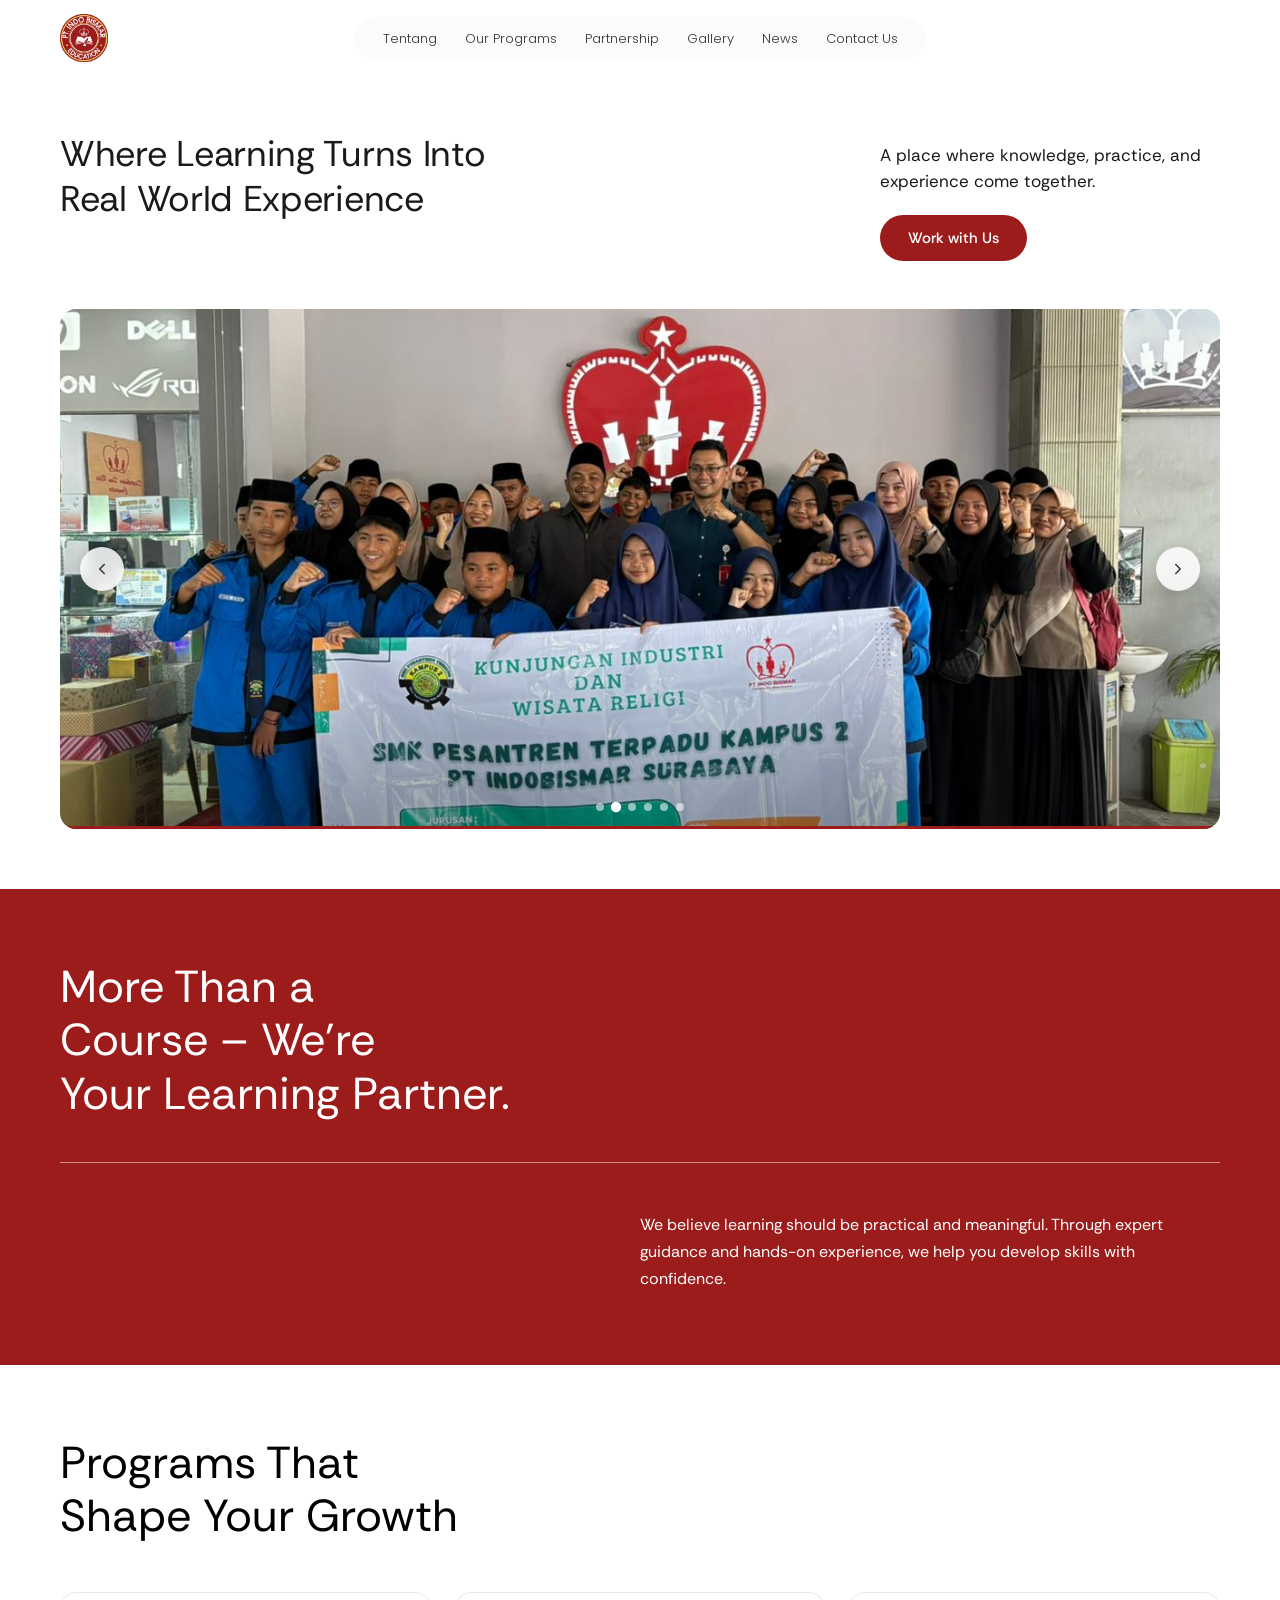
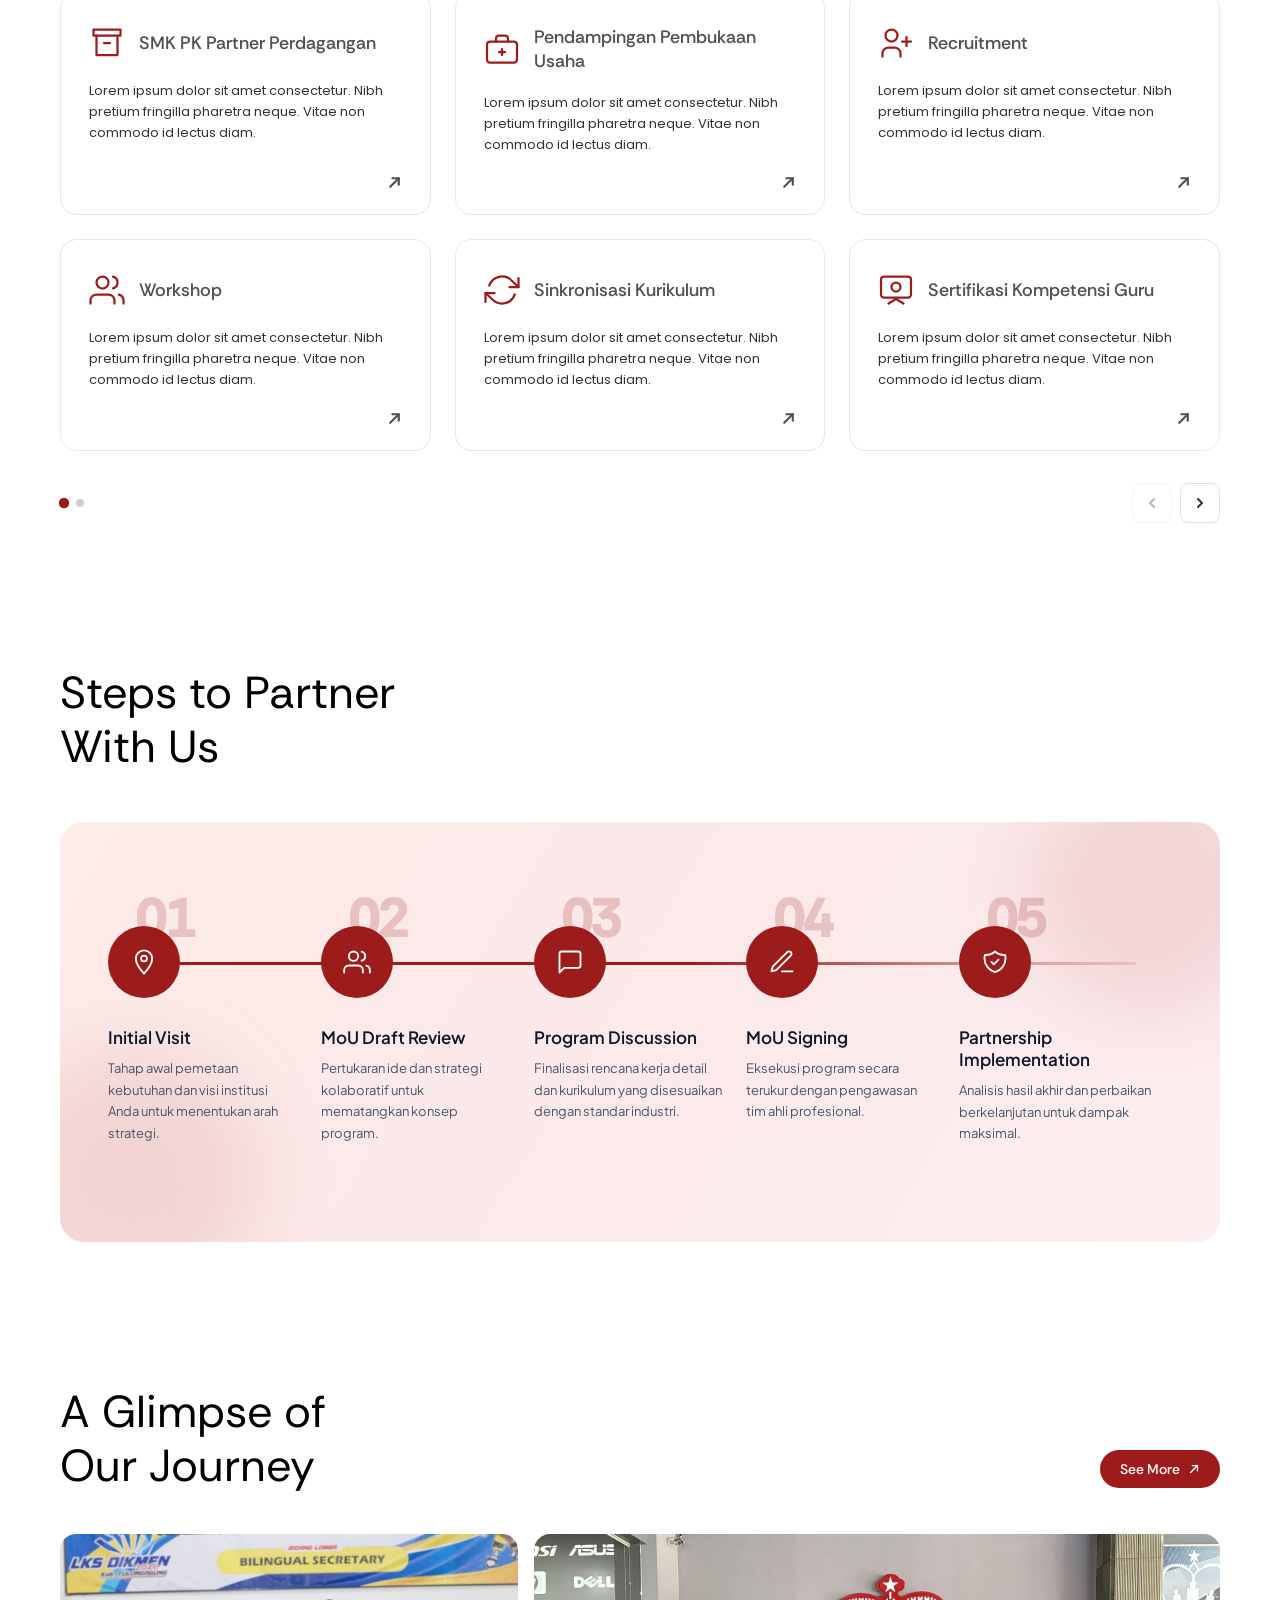
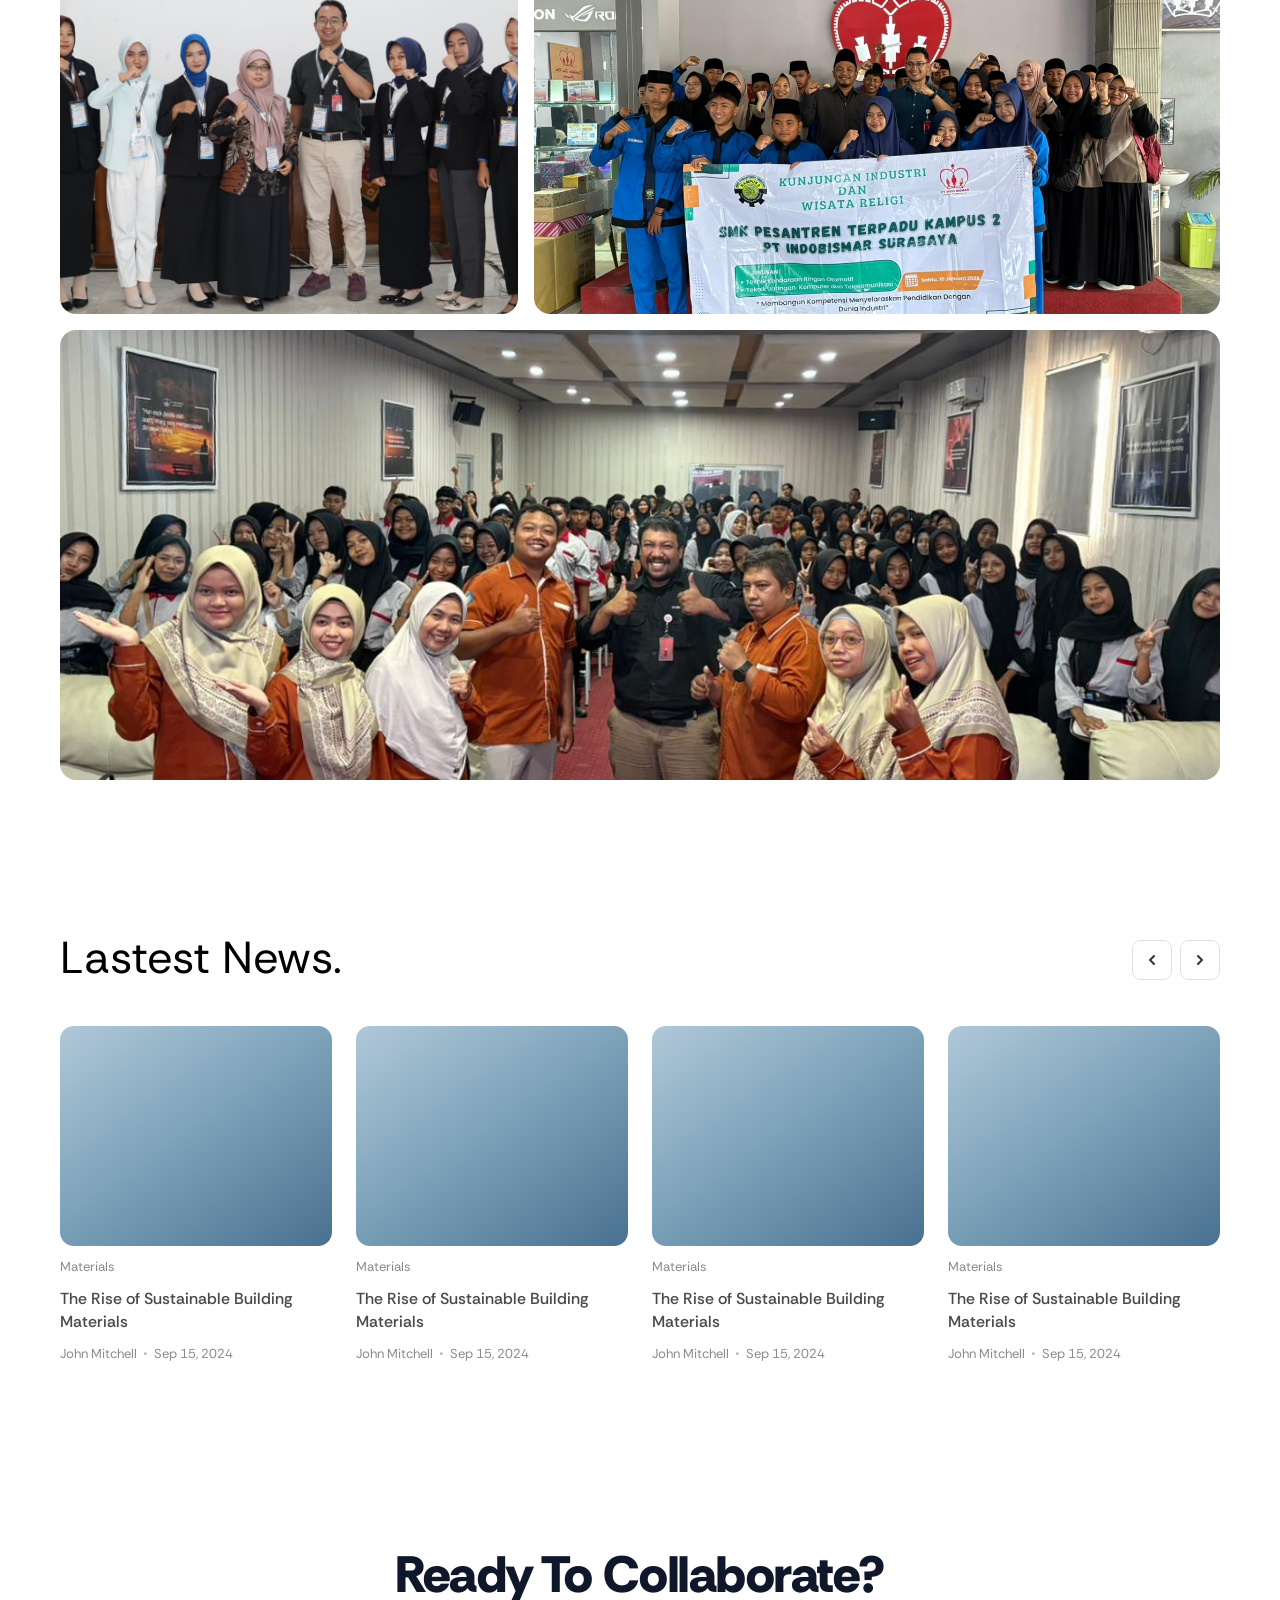
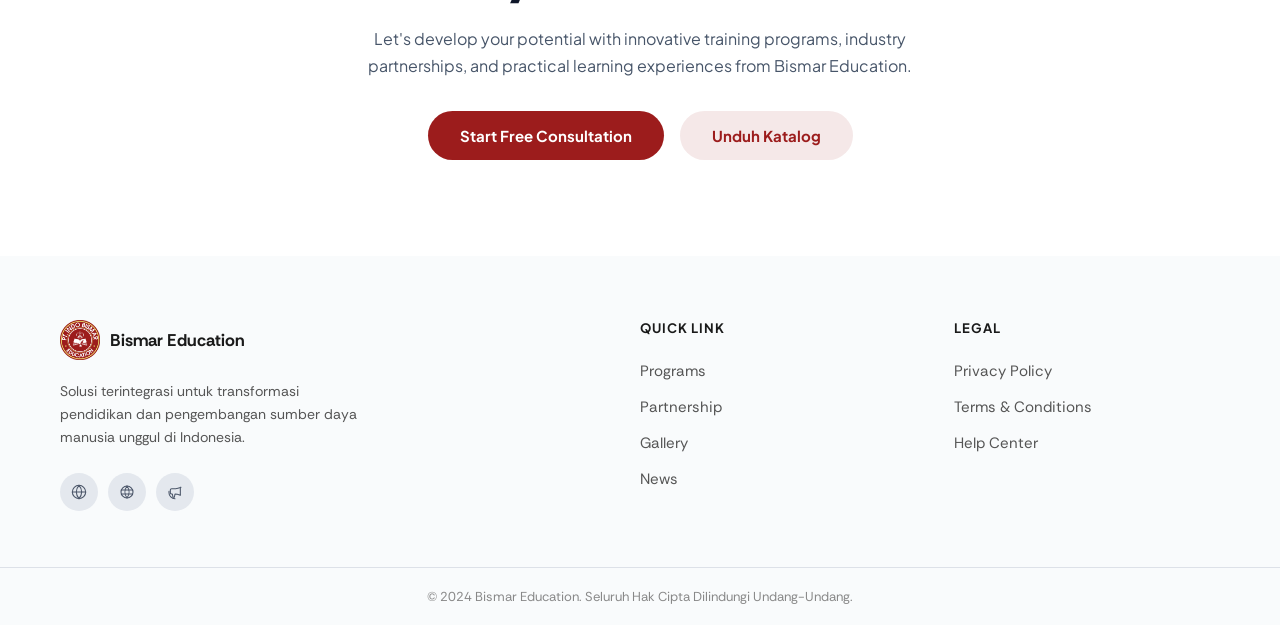
==== commit 460c11df: "update project" ====
--- a/index.html
+++ b/index.html
@@ -820,7 +820,7 @@
     </div>
     <div class="nav-links-wrapper">
       <ul class="nav-links">
-        <li><a href="#">About</a></li>
+        <li><a href="#">Tentang</a></li>
         <li><a href="#">Our Programs</a></li>
         <li><a href="#">Partnership</a></li>
         <li><a href="#">Gallery</a></li>
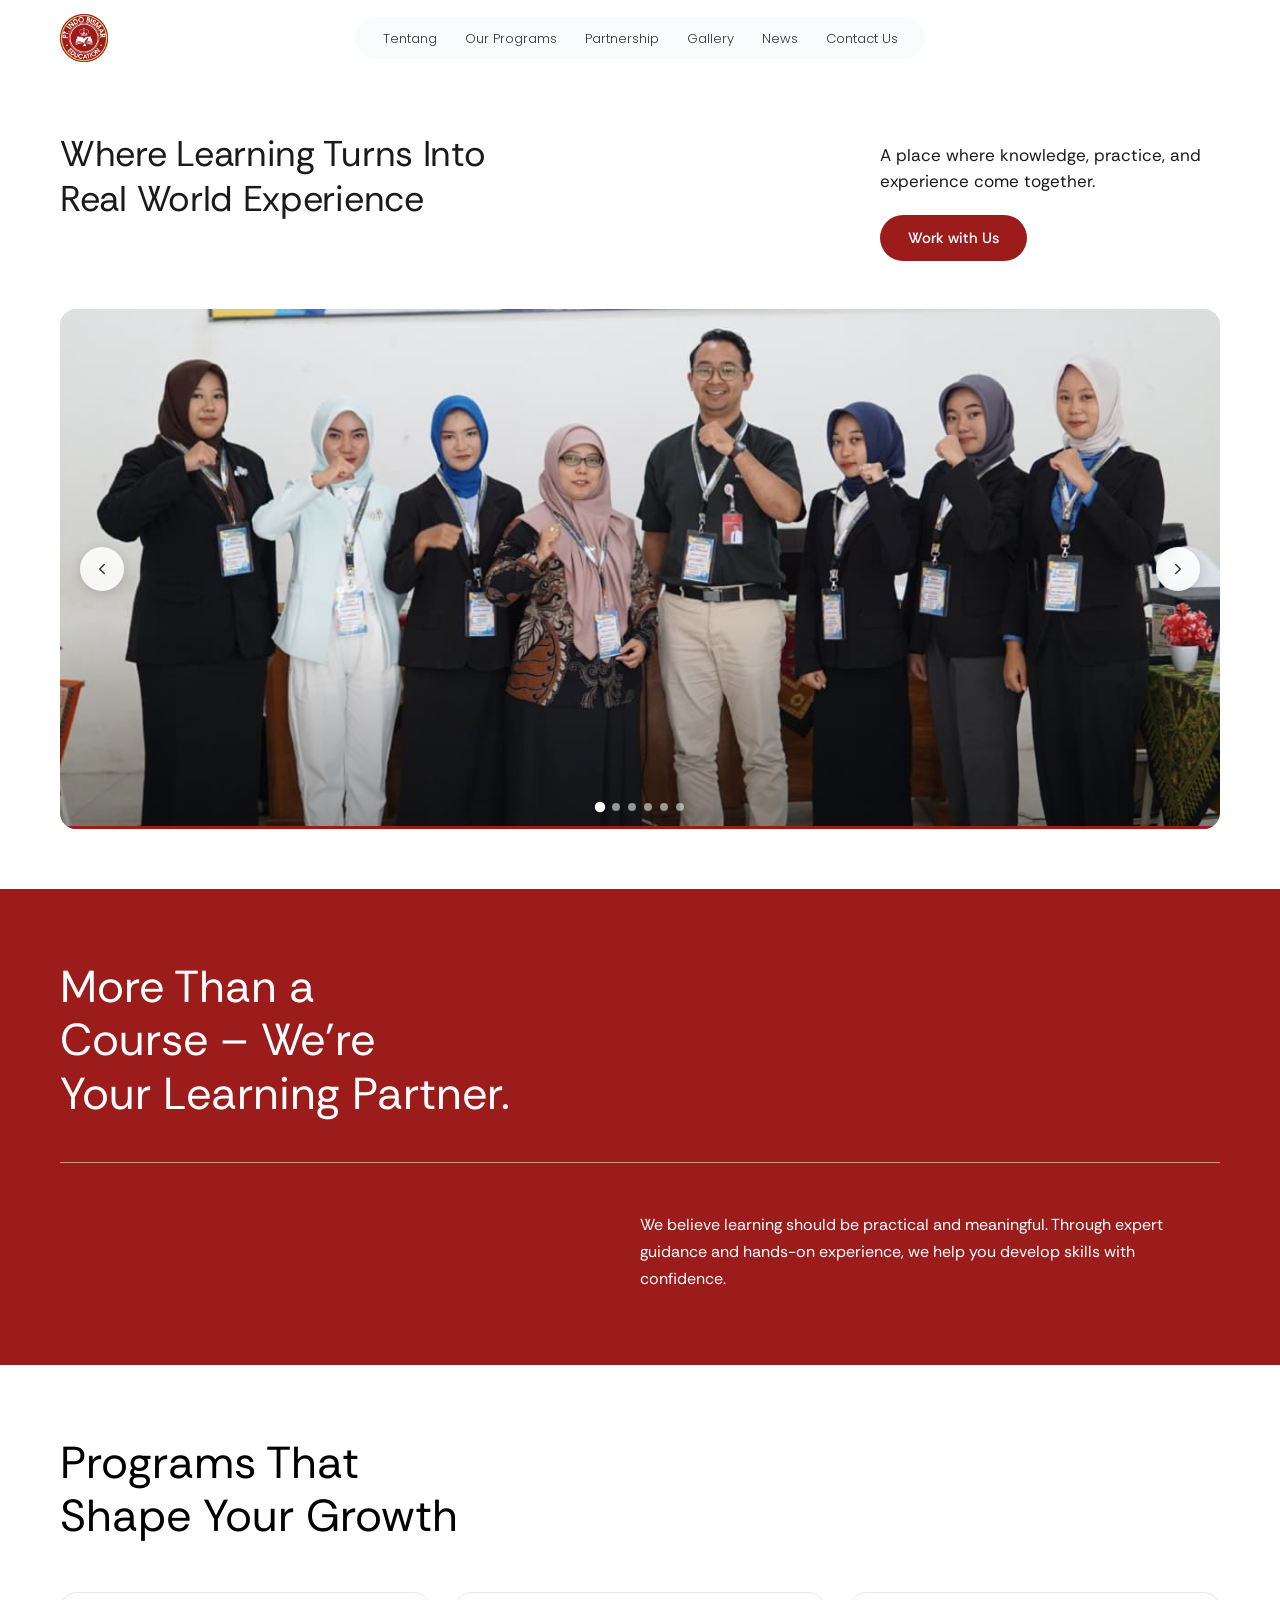
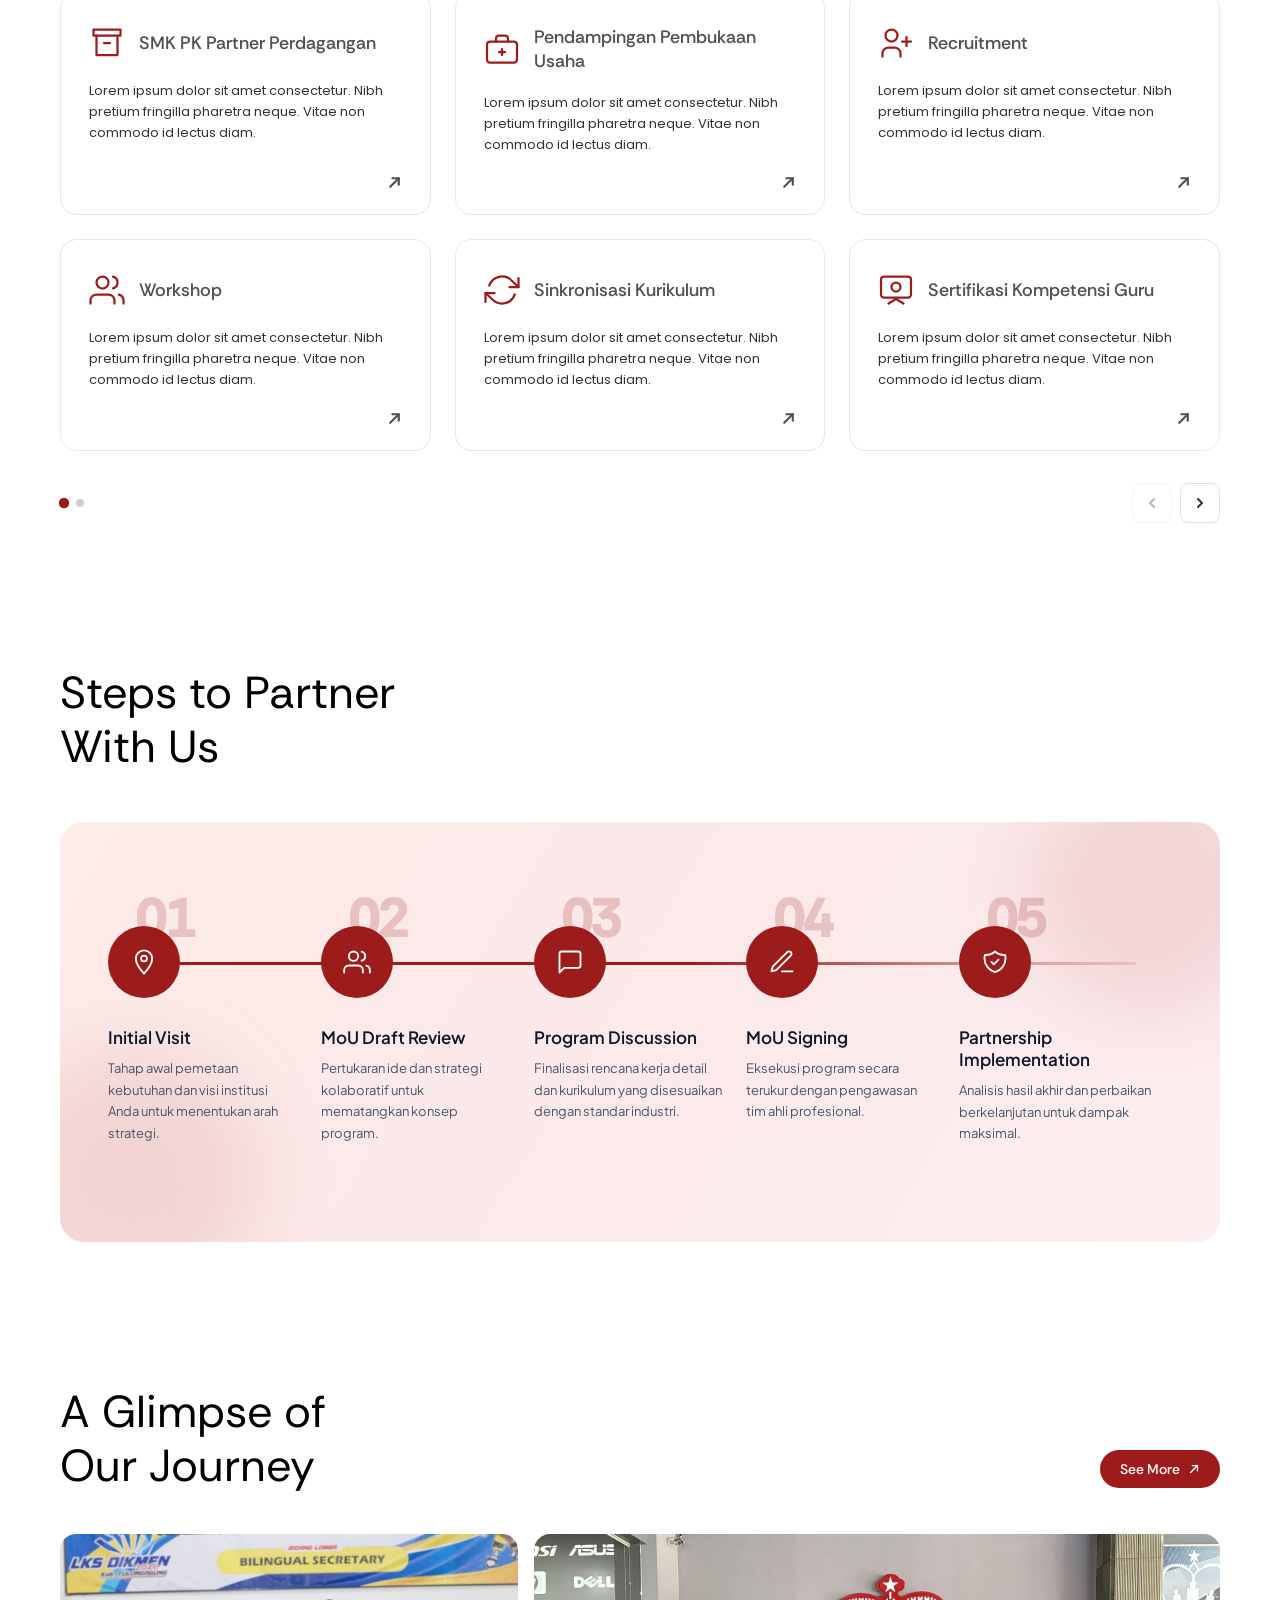
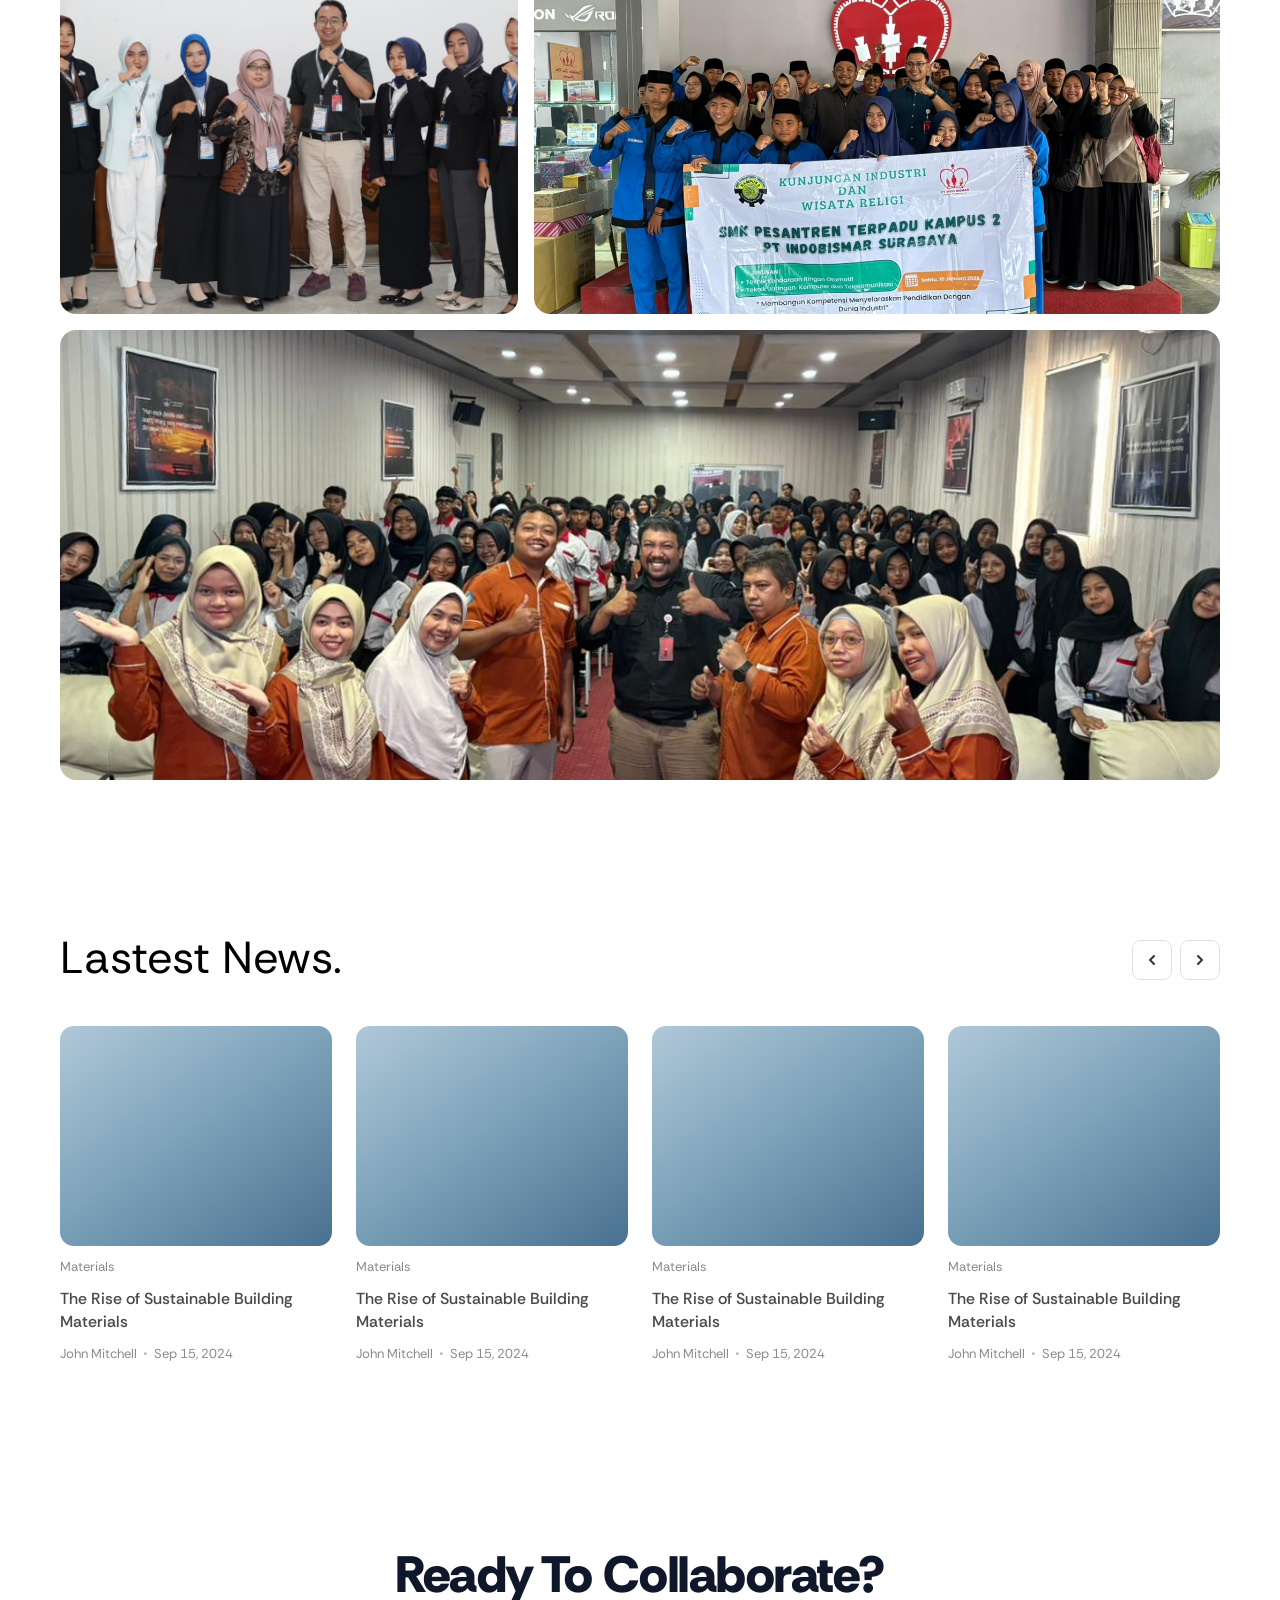
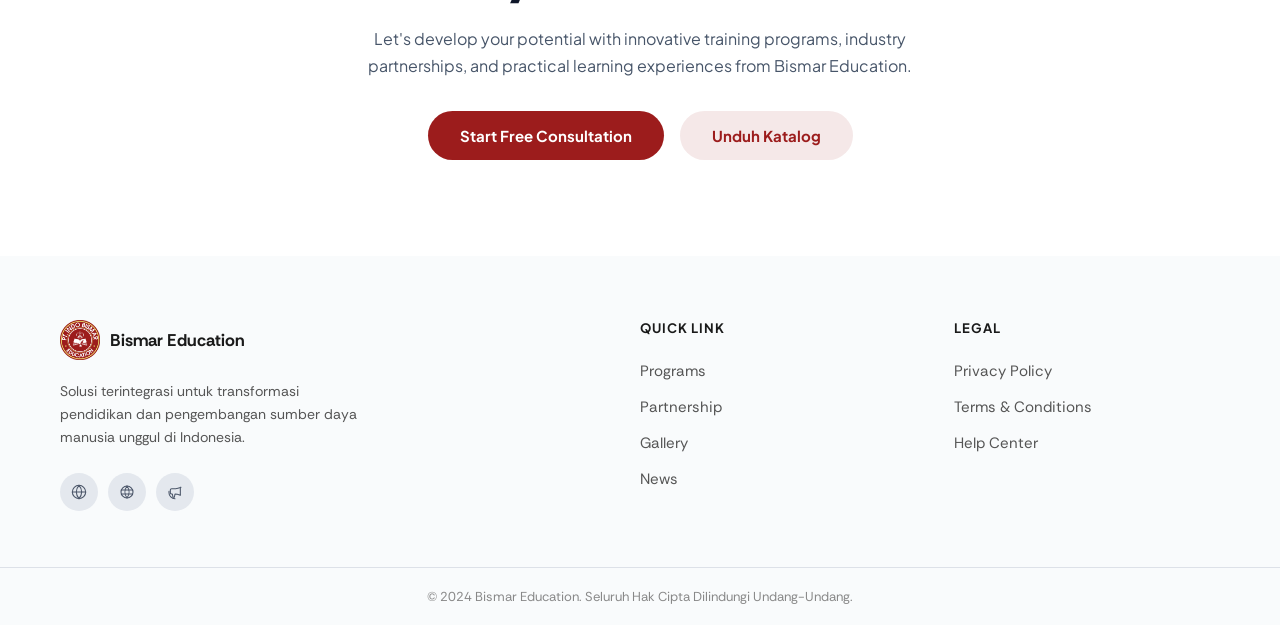
==== commit 2b2d476d: "fix struktur repo" ====
--- a/index.html
+++ b/index.html
@@ -7,809 +7,7 @@
   <link rel="preconnect" href="https://fonts.googleapis.com">
   <link rel="preconnect" href="https://fonts.gstatic.com" crossorigin>
   <link href="https://fonts.googleapis.com/css2?family=Poppins:wght@300;400;500&family=Rethink+Sans:ital,wght@0,400;0,500;0,600;0,800&family=Plus+Jakarta+Sans:wght@400;600;700&display=swap" rel="stylesheet">
-  <style>
-    *, *::before, *::after {
-      margin: 0;
-      padding: 0;
-      box-sizing: border-box;
-    }
-
-    :root {
-      --red: #9C1C1C;
-      --bg: #F9FBFC;
-      --text-dark: #1a1a1a;
-      --gray-logo: #b0b0b0;
-    }
-
-    body {
-      font-family: 'Rethink Sans', sans-serif;
-      background: #ffffff;
-      color: var(--text-dark);
-    }
-
-    /* ── NAVBAR ── */
-    nav {
-      background: #ffffff;
-      display: flex;
-      align-items: center;
-      justify-content: space-between;
-      padding: 14px 60px;
-      position: relative;
-    }
-
-    .nav-logo { display: flex; align-items: center; gap: 10px; }
-
-    .nav-logo img {
-      width: 48px;
-      height: 48px;
-      object-fit: contain;
-    }
-
-    .nav-links-wrapper {
-      position: absolute; left: 50%; transform: translateX(-50%);
-      background: var(--bg); border-radius: 100px; padding: 10px 28px;
-    }
-
-    .nav-links { display: flex; gap: 28px; list-style: none; }
-
-    .nav-links a {
-      font-family: 'Poppins', sans-serif; font-weight: 300; font-size: 13px;
-      color: #333; text-decoration: none; transition: color 0.2s; white-space: nowrap;
-    }
-
-    .nav-links a:hover { color: var(--red); }
-
-    /* ── HERO ── */
-    .hero {
-      background: #ffffff;
-      padding: 56px 60px 48px;
-      display: grid;
-      grid-template-columns: 1fr 1fr;
-      align-items: start;
-      column-gap: 60px;
-    }
-
-    .hero-left h1 {
-      font-family: 'Rethink Sans', sans-serif;
-      font-weight: 300;
-      font-size: clamp(24px, 2.8vw, 38px);
-      line-height: 1.25;
-      color: var(--text-dark);
-      letter-spacing: -0.3px;
-    }
-
-    .hero-right {
-      display: flex; flex-direction: column;
-      padding-top: 10px; align-items: flex-end;
-    }
-
-    .hero-right-inner {
-      display: flex; flex-direction: column;
-      gap: 20px; align-items: flex-start; max-width: 340px;
-    }
-
-    .hero-right-inner p {
-      font-family: 'Rethink Sans', sans-serif;
-      font-weight: 400; font-size: 17px; line-height: 1.55; color: var(--text-dark);
-    }
-
-    .btn-work {
-      display: inline-block; background: var(--red); color: #ffffff;
-      font-family: 'Rethink Sans', sans-serif; font-weight: 500; font-size: 15px;
-      padding: 13px 28px; border-radius: 100px; text-decoration: none;
-      width: fit-content; transition: background 0.2s, transform 0.15s;
-    }
-
-    .btn-work:hover { background: #7a1515; transform: translateY(-1px); }
-
-    /* ── HERO CAROUSEL ── */
-    .hero-image-wrapper {
-      padding: 0 60px 60px;
-      position: relative;
-    }
-
-    .hero-carousel {
-      width: 100%;
-      height: 520px;
-      border-radius: 16px;
-      overflow: hidden;
-      position: relative;
-    }
-
-    .carousel-track {
-      display: flex;
-      height: 100%;
-      transition: transform 0.7s cubic-bezier(0.77, 0, 0.18, 1);
-      will-change: transform;
-    }
-
-    .carousel-slide {
-      flex: 0 0 100%;
-      height: 100%;
-      position: relative;
-    }
-
-    .carousel-slide img {
-      width: 100%;
-      height: 100%;
-      object-fit: cover;
-      display: block;
-    }
-
-    .carousel-slide::after {
-      content: '';
-      position: absolute;
-      bottom: 0; left: 0; right: 0;
-      height: 40%;
-      background: linear-gradient(to top, rgba(0,0,0,0.35) 0%, transparent 100%);
-      pointer-events: none;
-    }
-
-    .carousel-btn {
-      position: absolute;
-      top: 50%;
-      transform: translateY(-50%);
-      z-index: 10;
-      width: 44px; height: 44px;
-      border-radius: 50%;
-      background: rgba(255,255,255,0.85);
-      border: none;
-      cursor: pointer;
-      display: flex; align-items: center; justify-content: center;
-      backdrop-filter: blur(6px);
-      transition: background 0.2s, transform 0.15s;
-      box-shadow: 0 2px 12px rgba(0,0,0,0.15);
-    }
-
-    .carousel-btn:hover {
-      background: #ffffff;
-      transform: translateY(-50%) scale(1.07);
-    }
-
-    .carousel-btn svg {
-      width: 18px; height: 18px;
-      stroke: #333; fill: none;
-      stroke-width: 2; stroke-linecap: round; stroke-linejoin: round;
-    }
-
-    .carousel-btn.prev { left: 20px; }
-    .carousel-btn.next { right: 20px; }
-
-    .carousel-dots {
-      position: absolute;
-      bottom: 18px;
-      left: 50%;
-      transform: translateX(-50%);
-      display: flex;
-      gap: 8px;
-      z-index: 10;
-    }
-
-    .carousel-dot {
-      width: 8px; height: 8px;
-      border-radius: 50%;
-      background: rgba(255,255,255,0.55);
-      border: none;
-      cursor: pointer;
-      padding: 0;
-      transition: background 0.3s, transform 0.3s;
-    }
-
-    .carousel-dot.active {
-      background: #ffffff;
-      transform: scale(1.3);
-    }
-
-    .carousel-progress {
-      position: absolute;
-      bottom: 0; left: 0;
-      height: 3px;
-      background: var(--red);
-      border-radius: 0 0 0 16px;
-      width: 0%;
-      transition: width linear;
-      z-index: 10;
-    }
-
-    /* ── ABOUT SECTION ── */
-    .about-section { background: var(--red); padding: 72px 60px; }
-
-    .about-heading {
-      font-family: 'Rethink Sans', sans-serif; font-weight: 400;
-      font-size: clamp(28px, 3.5vw, 48px); line-height: 1.2;
-      color: #ffffff; margin-bottom: 40px;
-    }
-
-    .about-divider {
-      border: none; border-top: 1px solid rgba(255,255,255,0.5); margin: 0 0 48px 0;
-    }
-
-    .about-body { display: grid; grid-template-columns: 1fr 1fr; }
-
-    .about-desc {
-      grid-column: 2;
-      font-family: 'Rethink Sans', sans-serif; font-weight: 400;
-      font-size: 16px; line-height: 1.7; color: #ffffff;
-    }
-
-    /* ── PROGRAMS SECTION ── */
-    .programs-section { background: #ffffff; padding: 72px 60px; }
-
-    .programs-heading {
-      font-family: 'Rethink Sans', sans-serif; font-weight: 400;
-      font-size: clamp(28px, 3.5vw, 48px); line-height: 1.2;
-      color: #000000; margin-bottom: 48px;
-    }
-
-    .programs-slider-wrapper {
-      position: relative;
-      overflow: hidden;
-    }
-
-    .programs-track {
-      display: flex;
-      transition: transform 0.5s cubic-bezier(0.77, 0, 0.18, 1);
-      will-change: transform;
-    }
-
-    .programs-page {
-      flex: 0 0 100%;
-      display: grid;
-      grid-template-columns: repeat(3, 1fr);
-      grid-template-rows: auto auto;
-      gap: 24px;
-    }
-
-    .program-card {
-      border: 1px solid #e8e8e8; border-radius: 16px;
-      padding: 32px 28px 24px;
-      display: flex; flex-direction: column; gap: 20px;
-      background: #ffffff; transition: box-shadow 0.2s;
-      cursor: pointer;
-    }
-
-    .program-card:hover { box-shadow: 0 4px 24px rgba(0,0,0,0.07); }
-
-    .card-header { display: flex; align-items: center; gap: 14px; }
-
-    .card-icon { width: 36px; height: 36px; flex-shrink: 0; }
-
-    .card-icon svg {
-      width: 100%; height: 100%;
-      stroke: var(--red); fill: none;
-      stroke-width: 1.5; stroke-linecap: round; stroke-linejoin: round;
-    }
-
-    .card-title {
-      font-family: 'Rethink Sans', sans-serif; font-weight: 500;
-      font-size: 18px; color: #515151;
-    }
-
-    .card-desc {
-      font-family: 'Poppins', sans-serif; font-weight: 400;
-      font-size: 13px; line-height: 1.6; color: #323232;
-    }
-
-    .card-arrow { margin-top: auto; display: flex; justify-content: flex-end; }
-
-    .arrow-box { display: flex; align-items: center; justify-content: center; }
-
-    .arrow-box svg {
-      width: 15px; height: 15px;
-      stroke: #515151; fill: none;
-      stroke-width: 2; stroke-linecap: round; stroke-linejoin: round;
-    }
-
-    .programs-nav {
-      display: flex;
-      align-items: center;
-      justify-content: space-between;
-      margin-top: 32px;
-    }
-
-    .programs-dots { display: flex; gap: 8px; }
-
-    .programs-dot {
-      width: 8px; height: 8px;
-      border-radius: 50%;
-      background: #d0d0d0;
-      border: none;
-      cursor: pointer;
-      padding: 0;
-      transition: background 0.3s, transform 0.3s;
-    }
-
-    .programs-dot.active {
-      background: var(--red);
-      transform: scale(1.3);
-    }
-
-    .programs-nav-btns { display: flex; gap: 8px; }
-
-    .programs-nav-btn {
-      width: 40px; height: 40px; border-radius: 8px;
-      border: 1px solid #e0e0e0; background: #ffffff;
-      display: flex; align-items: center; justify-content: center;
-      cursor: pointer; transition: background 0.15s, border-color 0.15s;
-    }
-
-    .programs-nav-btn:hover { background: #f5f5f5; border-color: #c0c0c0; }
-    .programs-nav-btn:disabled { opacity: 0.35; cursor: not-allowed; }
-
-    .programs-nav-btn svg {
-      width: 14px; height: 14px; stroke: #333; fill: none;
-      stroke-width: 2; stroke-linecap: round; stroke-linejoin: round;
-    }
-
-    /* ── PROGRAM POPUP ── */
-    .popup-overlay {
-      position: fixed; inset: 0;
-      background: rgba(0,0,0,0.45);
-      backdrop-filter: blur(4px);
-      z-index: 1000;
-      display: flex; align-items: center; justify-content: center;
-      padding: 24px;
-      opacity: 0; pointer-events: none;
-      transition: opacity 0.25s ease;
-    }
-
-    .popup-overlay.active { opacity: 1; pointer-events: all; }
-
-    .popup-box {
-      background: #ffffff; border-radius: 20px; padding: 40px;
-      max-width: 520px; width: 100%; position: relative;
-      transform: translateY(16px) scale(0.97);
-      transition: transform 0.25s cubic-bezier(0.34, 1.56, 0.64, 1);
-    }
-
-    .popup-overlay.active .popup-box { transform: translateY(0) scale(1); }
-
-    .popup-close {
-      position: absolute; top: 16px; right: 16px;
-      width: 36px; height: 36px; border-radius: 50%;
-      background: #f0f0f0; border: none; cursor: pointer;
-      display: flex; align-items: center; justify-content: center;
-      transition: background 0.15s;
-    }
-
-    .popup-close:hover { background: #e0e0e0; }
-
-    .popup-close svg { width: 16px; height: 16px; stroke: #555; fill: none; stroke-width: 2; stroke-linecap: round; }
-
-    .popup-icon {
-      width: 52px; height: 52px; background: #fdecea; border-radius: 14px;
-      display: flex; align-items: center; justify-content: center; margin-bottom: 20px;
-    }
-
-    .popup-icon svg { width: 26px; height: 26px; stroke: var(--red); fill: none; stroke-width: 1.5; stroke-linecap: round; stroke-linejoin: round; }
-
-    .popup-title { font-family: 'Rethink Sans', sans-serif; font-weight: 600; font-size: 22px; color: #0F172A; margin-bottom: 12px; }
-
-    .popup-body { font-family: 'Plus Jakarta Sans', sans-serif; font-weight: 400; font-size: 14px; line-height: 1.75; color: #475569; }
-
-    .popup-tag {
-      display: inline-block; font-family: 'Poppins', sans-serif;
-      font-weight: 500; font-size: 11px; color: var(--red);
-      background: #fdecea; border-radius: 100px;
-      padding: 4px 12px; margin-bottom: 16px;
-    }
-
-    /* ── STEPS SECTION ── */
-    .steps-section { background: #ffffff; padding: 72px 60px; }
-
-    .steps-heading {
-      font-family: 'Rethink Sans', sans-serif; font-weight: 400;
-      font-size: clamp(28px, 3.5vw, 48px); line-height: 1.2;
-      color: #000000; margin-bottom: 48px;
-    }
-
-    .steps-wrapper {
-      background: linear-gradient(120deg, #fdecea 0%, #fbe8e8 40%, #fdeef0 100%);
-      border-radius: 24px; padding: 72px 48px;
-      position: relative; overflow: hidden; min-height: 420px;
-    }
-
-    .steps-wrapper::before {
-      content: ''; position: absolute; bottom: -60px; left: -60px;
-      width: 256px; height: 256px; border-radius: 50%;
-      background: rgba(157, 27, 27, 0.10); filter: blur(40px); pointer-events: none;
-    }
-
-    .steps-wrapper::after {
-      content: ''; position: absolute; top: -60px; right: -60px;
-      width: 256px; height: 256px; border-radius: 50%;
-      background: rgba(157, 27, 27, 0.10); filter: blur(40px); pointer-events: none;
-    }
-
-    .steps-timeline { display: flex; align-items: flex-start; gap: 0; position: relative; }
-
-    .steps-timeline::before {
-      content: ''; position: absolute; top: 68px; left: 36px; right: 36px; height: 3px;
-      background: linear-gradient(to right, #9C1C1C 0%, #9C1C1C 55%, rgba(156,28,28,0.12) 100%);
-      z-index: 0;
-    }
-
-    .step-item { flex: 1; display: flex; flex-direction: column; align-items: flex-start; position: relative; }
-
-    .step-circle-wrap { position: relative; width: 104px; height: 104px; margin-bottom: 28px; flex-shrink: 0; }
-
-    .step-num-bg {
-      position: absolute; top: -4px; left: 28px;
-      font-family: 'Rethink Sans', sans-serif; font-weight: 800;
-      font-size: 56px; line-height: 1;
-      color: rgba(156, 28, 28, 0.20); letter-spacing: -2px;
-      user-select: none; z-index: 1;
-    }
-
-    .step-circle {
-      position: absolute; bottom: 0; left: 0;
-      width: 72px; height: 72px; border-radius: 50%;
-      background: var(--red); display: flex;
-      align-items: center; justify-content: center; z-index: 2;
-    }
-
-    .step-circle svg { width: 28px; height: 28px; stroke: #ffffff; fill: none; stroke-width: 1.6; stroke-linecap: round; stroke-linejoin: round; }
-
-    .step-title { font-family: 'Plus Jakarta Sans', sans-serif; font-weight: 600; font-size: 17px; color: #0F172A; margin-bottom: 10px; line-height: 1.3; }
-
-    .step-desc { font-family: 'Plus Jakarta Sans', sans-serif; font-weight: 400; font-size: 13px; line-height: 1.65; color: #475569; padding-right: 20px; }
-
-    /* ── GALLERY SECTION ── */
-    .gallery-section { background: #ffffff; padding: 72px 60px 80px; }
-
-    .gallery-header {
-      display: flex; align-items: flex-start;
-      justify-content: space-between; margin-bottom: 40px;
-    }
-
-    .gallery-heading {
-      font-family: 'Rethink Sans', sans-serif; font-weight: 400;
-      font-size: clamp(28px, 3.5vw, 48px); line-height: 1.2; color: #000000;
-    }
-
-    .btn-see-more {
-      display: inline-flex; align-items: center; gap: 8px;
-      background: #9D1B1B; color: #FFFFFF;
-      font-family: 'Rethink Sans', sans-serif; font-weight: 500; font-size: 14px;
-      padding: 10px 20px; border-radius: 100px; text-decoration: none;
-      white-space: nowrap; align-self: flex-end; margin-bottom: 6px;
-      transition: background 0.2s, transform 0.15s;
-      cursor: pointer; border: none;
-    }
-
-    .btn-see-more:hover { background: #7a1515; transform: translateY(-1px); }
-
-    .btn-see-more svg { width: 12px; height: 12px; stroke: #ffffff; fill: none; stroke-width: 1.6; stroke-linecap: round; stroke-linejoin: round; }
-
-    .gallery-grid {
-      display: grid;
-      grid-template-columns: 2fr 3fr;
-      grid-template-rows: auto auto;
-      gap: 16px;
-    }
-
-    /* ── GALLERY IMAGE — klik untuk lightbox ── */
-    .gallery-img {
-      border-radius: 16px; overflow: hidden; position: relative;
-      background: #e8e8e8; cursor: pointer;
-    }
-
-    .gallery-img img { width: 100%; height: 100%; object-fit: cover; display: block; transition: transform 0.4s ease; }
-
-    .gallery-img:hover img { transform: scale(1.04); }
-
-    /* overlay gelap saat hover */
-    .gallery-img::after {
-      content: ''; position: absolute; inset: 0;
-      background: rgba(0,0,0,0); transition: background 0.25s; pointer-events: none;
-    }
-
-    .gallery-img:hover::after { background: rgba(0,0,0,0.12); }
-
-    /* ikon expand */
-    .gallery-img .expand-icon {
-      position: absolute; top: 14px; right: 14px;
-      width: 36px; height: 36px;
-      background: rgba(255,255,255,0.88);
-      border-radius: 50%;
-      display: flex; align-items: center; justify-content: center;
-      opacity: 0; transition: opacity 0.22s;
-      pointer-events: none;
-      backdrop-filter: blur(4px);
-      z-index: 2;
-    }
-
-    .gallery-img:hover .expand-icon { opacity: 1; }
-
-    .expand-icon svg { width: 15px; height: 15px; stroke: #222; fill: none; stroke-width: 2; stroke-linecap: round; stroke-linejoin: round; }
-
-    .gallery-img.img-1 { grid-column: 1; grid-row: 1; height: 380px; }
-    .gallery-img.img-2 { grid-column: 2; grid-row: 1; height: 380px; }
-    .gallery-img.img-3 { grid-column: 1 / -1; grid-row: 2; height: 450px; }
-
-    /* ── LIGHTBOX ── */
-    .lb-overlay {
-      position: fixed; inset: 0;
-      background: rgba(0,0,0,0);
-      z-index: 9000;
-      display: flex; align-items: center; justify-content: center;
-      padding: 24px;
-      pointer-events: none;
-      transition: background 0.35s ease;
-    }
-
-    .lb-overlay.open {
-      background: rgba(0,0,0,0.88);
-      pointer-events: all;
-    }
-
-    .lb-box {
-      position: relative; max-width: 900px; width: 100%;
-      display: flex; flex-direction: column; align-items: center;
-      transform: scale(0.88) translateY(20px);
-      opacity: 0;
-      transition: transform 0.35s cubic-bezier(0.34, 1.4, 0.64, 1), opacity 0.3s ease;
-    }
-
-    .lb-overlay.open .lb-box { transform: scale(1) translateY(0); opacity: 1; }
-
-    .lb-img-wrap {
-      width: 100%; border-radius: 18px; overflow: hidden;
-      background: #111; max-height: 78vh;
-      display: flex; align-items: center; justify-content: center;
-      box-shadow: 0 32px 80px rgba(0,0,0,0.5);
-    }
-
-    .lb-img-wrap img { width: 100%; max-height: 78vh; object-fit: contain; display: block; }
-
-    .lb-bar {
-      display: flex; align-items: center; justify-content: space-between;
-      width: 100%; margin-top: 18px; padding: 0 4px;
-    }
-
-    .lb-caption { font-family: 'Rethink Sans', sans-serif; font-size: 14px; color: rgba(255,255,255,0.6); }
-
-    .lb-right { display: flex; align-items: center; gap: 16px; }
-
-    .lb-dots { display: flex; gap: 7px; align-items: center; }
-
-    .lb-dot {
-      width: 7px; height: 7px; border-radius: 50%;
-      background: rgba(255,255,255,0.28);
-      border: none; cursor: pointer; padding: 0;
-      transition: background 0.2s, transform 0.2s;
-    }
-
-    .lb-dot.active { background: #ffffff; transform: scale(1.35); }
-
-    .lb-nav { display: flex; gap: 8px; }
-
-    .lb-nav-btn {
-      width: 42px; height: 42px; border-radius: 50%;
-      background: rgba(255,255,255,0.12); border: none; cursor: pointer;
-      display: flex; align-items: center; justify-content: center;
-      transition: background 0.2s, transform 0.15s;
-    }
-
-    .lb-nav-btn:hover { background: rgba(255,255,255,0.22); transform: scale(1.06); }
-
-    .lb-nav-btn svg { width: 17px; height: 17px; stroke: #fff; fill: none; stroke-width: 2; stroke-linecap: round; stroke-linejoin: round; }
-
-    .lb-close {
-      position: absolute; top: -16px; right: -16px;
-      width: 40px; height: 40px; border-radius: 50%;
-      background: rgba(255,255,255,0.15); border: none; cursor: pointer;
-      display: flex; align-items: center; justify-content: center;
-      transition: background 0.2s, transform 0.15s;
-      backdrop-filter: blur(6px);
-    }
-
-    .lb-close:hover { background: rgba(255,255,255,0.28); transform: scale(1.08); }
-
-    .lb-close svg { width: 16px; height: 16px; stroke: #fff; fill: none; stroke-width: 2.2; stroke-linecap: round; }
-
-    /* ── GALLERY POPUP (SLIDE FROM BOTTOM) ── */
-    .gallery-popup-overlay {
-      position: fixed; inset: 0;
-      background: rgba(0,0,0,0.6);
-      z-index: 2000;
-      display: flex; flex-direction: column; justify-content: flex-end;
-      opacity: 0; pointer-events: none;
-      transition: opacity 0.3s ease;
-    }
-
-    .gallery-popup-overlay.active { opacity: 1; pointer-events: all; }
-
-    .gallery-popup-sheet {
-      width: 100%; max-height: 82vh;
-      background: #ffffff; border-radius: 20px 20px 0 0;
-      display: flex; flex-direction: column;
-      transform: translateY(100%);
-      transition: transform 0.45s cubic-bezier(0.32, 0.72, 0, 1);
-      overflow: hidden;
-    }
-
-    .gallery-popup-overlay.active .gallery-popup-sheet { transform: translateY(0); }
-
-    .gallery-popup-header {
-      display: flex; justify-content: space-between; align-items: center;
-      padding: 22px 32px 18px; border-bottom: 1px solid #f0f0f0; flex-shrink: 0;
-      position: relative;
-    }
-
-    .gallery-drag-handle {
-      width: 40px; height: 4px; background: #e0e0e0;
-      border-radius: 100px; position: absolute;
-      top: 10px; left: 50%; transform: translateX(-50%);
-    }
-
-    .gallery-popup-title { font-family: 'Rethink Sans', sans-serif; font-weight: 400; font-size: clamp(18px, 2vw, 24px); color: #0F172A; }
-
-    .gallery-popup-close {
-      width: 38px; height: 38px; border-radius: 50%; background: #f4f4f4;
-      border: none; cursor: pointer; display: flex; align-items: center; justify-content: center;
-      transition: background 0.15s; flex-shrink: 0;
-    }
-
-    .gallery-popup-close:hover { background: #e8e8e8; }
-
-    .gallery-popup-close svg { width: 16px; height: 16px; stroke: #555; fill: none; stroke-width: 2; stroke-linecap: round; }
-
-    .gallery-popup-body {
-      overflow-y: auto; padding: 24px 24px 32px; flex: 1;
-      scrollbar-width: thin; scrollbar-color: #e0e0e0 transparent;
-    }
-
-    /* ── MASONRY GRID ── */
-    .gallery-masonry { columns: 4; column-gap: 10px; }
-
-    @media (max-width: 900px) { .gallery-masonry { columns: 3; } }
-    @media (max-width: 600px) { .gallery-masonry { columns: 2; } }
-
-    .gallery-masonry-item {
-      break-inside: avoid; margin-bottom: 10px;
-      border-radius: 10px; overflow: hidden; cursor: pointer;
-      transition: transform 0.2s, opacity 0.2s; background: #e0e0e0;
-    }
-
-    .gallery-masonry-item:hover { transform: scale(1.02); opacity: 0.9; }
-
-    .gallery-masonry-item img { width: 100%; display: block; vertical-align: bottom; object-fit: cover; }
-
-    .gallery-masonry-item.r-wide   img { aspect-ratio: 16/9; }
-    .gallery-masonry-item.r-land   img { aspect-ratio: 4/3; }
-    .gallery-masonry-item.r-square img { aspect-ratio: 1/1; }
-    .gallery-masonry-item.r-tall   img { aspect-ratio: 3/4; }
-    .gallery-masonry-item.r-cinema img { aspect-ratio: 21/9; }
-    .gallery-masonry-item.r-port   img { aspect-ratio: 2/3; }
-
-    .gallery-load-hint { text-align: center; padding: 16px 0 4px; font-family: 'Poppins', sans-serif; font-size: 13px; color: #bbb; }
-
-    /* ── LATEST NEWS SECTION ── */
-    .news-section { background: #ffffff; padding: 72px 60px 88px; }
-
-    .news-header { display: flex; align-items: flex-start; justify-content: space-between; margin-bottom: 40px; }
-
-    .news-heading { font-family: 'Rethink Sans', sans-serif; font-weight: 400; font-size: clamp(28px, 3.5vw, 48px); line-height: 1.2; color: #000000; }
-
-    .news-nav { display: flex; gap: 8px; align-self: flex-end; margin-bottom: 6px; }
-
-    .news-nav-btn {
-      width: 40px; height: 40px; border-radius: 8px;
-      border: 1px solid #e0e0e0; background: #ffffff;
-      display: flex; align-items: center; justify-content: center;
-      cursor: pointer; transition: background 0.15s, border-color 0.15s;
-    }
-
-    .news-nav-btn:hover { background: #f5f5f5; border-color: #c0c0c0; }
-
-    .news-nav-btn svg { width: 14px; height: 14px; stroke: #333; fill: none; stroke-width: 2; stroke-linecap: round; stroke-linejoin: round; }
-
-    .news-track-wrapper { overflow: hidden; }
-
-    .news-track { display: flex; gap: 24px; transition: transform 0.4s ease; }
-
-    .news-card { flex: 0 0 calc(25% - 18px); display: flex; flex-direction: column; gap: 12px; text-decoration: none; color: inherit; }
-
-    .news-img { width: 100%; height: 220px; border-radius: 14px; background: linear-gradient(145deg, #b0c8d8 0%, #7aa0b8 50%, #4a7090 100%); flex-shrink: 0; }
-
-    .news-tag { font-family: 'Rethink Sans', sans-serif; font-weight: 400; font-size: 13px; color: #898989; }
-
-    .news-title { font-family: 'Rethink Sans', sans-serif; font-weight: 500; font-size: 16px; line-height: 1.45; color: #4A4A4A; }
-
-    .news-meta { font-family: 'Rethink Sans', sans-serif; font-weight: 400; font-size: 13px; color: #898989; display: flex; align-items: center; gap: 6px; }
-
-    .news-dot { color: #c0c0c0; }
-
-    /* ── CTA SECTION ── */
-    .cta-section { background: #ffffff; padding: 96px 60px; text-align: center; }
-
-    .cta-inner { max-width: 680px; margin: 0 auto; display: flex; flex-direction: column; align-items: center; gap: 20px; }
-
-    .cta-heading { font-family: 'Rethink Sans', sans-serif; font-weight: 800; font-size: clamp(32px, 4vw, 52px); line-height: 1.15; color: #0F172A; letter-spacing: -0.5px; }
-
-    .cta-desc { font-family: 'Plus Jakarta Sans', sans-serif; font-weight: 400; font-size: 16px; line-height: 1.7; color: #475569; max-width: 580px; }
-
-    .cta-buttons { display: flex; align-items: center; gap: 16px; margin-top: 12px; }
-
-    .btn-cta-primary { display: inline-block; background: #9C1C1C; color: #ffffff; font-family: 'Plus Jakarta Sans', sans-serif; font-weight: 700; font-size: 15px; padding: 15px 32px; border-radius: 100px; text-decoration: none; transition: background 0.2s, transform 0.15s; }
-
-    .btn-cta-primary:hover { background: #7a1515; transform: translateY(-1px); }
-
-    .btn-cta-secondary { display: inline-block; background: #F5E8E8; color: #9C1C1C; font-family: 'Plus Jakarta Sans', sans-serif; font-weight: 700; font-size: 15px; padding: 15px 32px; border-radius: 100px; text-decoration: none; transition: background 0.2s, transform 0.15s; }
-
-    .btn-cta-secondary:hover { background: #ecd6d6; transform: translateY(-1px); }
-
-    /* ── FOOTER ── */
-    footer { background: var(--bg); }
-
-    .footer-main { display: grid; grid-template-columns: 2fr 1fr 1fr; gap: 48px; padding: 64px 60px 56px; align-items: start; }
-
-    .footer-brand { display: flex; flex-direction: column; gap: 20px; }
-
-    .footer-logo { display: flex; align-items: center; gap: 10px; }
-
-    .footer-logo img { width: 40px; height: 40px; object-fit: contain; }
-
-    .footer-brand-name { font-family: 'Rethink Sans', sans-serif; font-weight: 700; font-size: 17px; color: var(--text-dark); }
-
-    .footer-brand-desc { font-family: 'Rethink Sans', sans-serif; font-weight: 400; font-size: 14px; line-height: 1.65; color: #555; max-width: 300px; }
-
-    .footer-socials { display: flex; gap: 10px; margin-top: 4px; }
-
-    .social-btn { width: 38px; height: 38px; border-radius: 50%; background: #E4E8EE; display: flex; align-items: center; justify-content: center; transition: background .2s, transform .15s; cursor: pointer; text-decoration: none; }
-
-    .social-btn:hover { background: #D0D5DF; transform: translateY(-1px); }
-
-    .social-btn svg { width: 16px; height: 16px; }
-
-    .footer-col { display: flex; flex-direction: column; gap: 6px; }
-
-    .footer-col-title { font-family: 'Plus Jakarta Sans', sans-serif; font-weight: 700; font-size: 13px; letter-spacing: .08em; color: var(--text-dark); text-transform: uppercase; margin-bottom: 14px; }
-
-    .footer-link { font-family: 'Rethink Sans', sans-serif; font-weight: 400; font-size: 15px; color: #555; text-decoration: none; padding: 5px 0; transition: color .2s; }
-
-    .footer-link:hover { color: var(--red); }
-
-    .footer-bottom { border-top: 1px solid #DDE1E8; padding: 20px 60px; text-align: center; }
-
-    .footer-copy { font-family: 'Rethink Sans', sans-serif; font-weight: 400; font-size: 13px; color: #888; }
-
-    /* ── RESPONSIVE ── */
-    @media (max-width: 768px) {
-      nav { padding: 14px 24px; flex-wrap: wrap; gap: 12px; }
-      .nav-links-wrapper { position: static; transform: none; border-radius: 12px; padding: 10px 16px; width: 100%; }
-      .nav-links { flex-wrap: wrap; gap: 16px; justify-content: center; }
-      .hero { grid-template-columns: 1fr; padding: 40px 24px 32px; column-gap: 0; }
-      .hero-right { align-items: flex-start; }
-      .hero-image-wrapper { padding: 0 24px 40px; }
-      .hero-carousel { height: 280px; }
-      .about-section { padding: 48px 24px; }
-      .about-body { grid-template-columns: 1fr; }
-      .about-desc { grid-column: 1; }
-      .programs-section { padding: 48px 24px; }
-      .programs-page { grid-template-columns: 1fr; grid-template-rows: auto; }
-      .steps-section { padding: 48px 24px; }
-      .steps-wrapper { padding: 40px 24px; }
-      .steps-timeline { flex-direction: column; gap: 32px; }
-      .steps-timeline::before { display: none; }
-      .gallery-section { padding: 48px 24px 56px; }
-      .gallery-grid { grid-template-columns: 1fr; }
-      .gallery-img.img-1, .gallery-img.img-2 { grid-column: 1; grid-row: auto; height: 240px; }
-      .gallery-img.img-3 { grid-column: 1; grid-row: auto; height: 240px; }
-      .gallery-popup-body { padding: 16px 16px 24px; }
-      .gallery-popup-header { padding: 18px 20px 14px; }
-      .news-section { padding: 48px 24px 64px; }
-      .news-card { flex: 0 0 80%; }
-      .cta-section { padding: 64px 24px; }
-      .cta-buttons { flex-direction: column; width: 100%; }
-      .btn-cta-primary, .btn-cta-secondary { width: 100%; text-align: center; }
-      .footer-main { grid-template-columns: 1fr; gap: 36px; padding: 48px 24px 40px; }
-      .footer-bottom { padding: 18px 24px; }
-      .popup-box { padding: 28px 24px; }
-      .lb-close { top: -12px; right: -8px; }
-    }
-  </style>
+  <link rel="stylesheet" href="assets/css/style.css">
 </head>
 <body>
 
@@ -1253,348 +451,7 @@
     </div>
   </footer>
 
-  <script>
-    /* ══════════════════════════════════════════
-       PROGRAM DATA
-    ══════════════════════════════════════════ */
-    const programs = [
-      { title: 'SMK PK Partner Perdagangan', tag: 'Partnership', icon: `<svg viewBox="0 0 24 24" stroke="var(--red)" fill="none" stroke-width="1.5" stroke-linecap="round" stroke-linejoin="round"><path d="M3 3h18v4H3z"/><path d="M5 7v13h14V7"/><path d="M10 12h4"/></svg>`, body: 'Lorem ipsum dolor sit amet consectetur adipiscing elit. Sed do eiusmod tempor incididunt ut labore et dolore magna aliqua. Ut enim ad minim veniam, quis nostrud exercitation ullamco laboris. Duis aute irure dolor in reprehenderit in voluptate velit esse cillum dolore eu fugiat nulla pariatur.' },
-      { title: 'Pendampingan Pembukaan Usaha', tag: 'Kewirausahaan', icon: `<svg viewBox="0 0 24 24" stroke="var(--red)" fill="none" stroke-width="1.5" stroke-linecap="round" stroke-linejoin="round"><rect x="2" y="7" width="20" height="14" rx="2"/><path d="M16 7V5a2 2 0 0 0-2-2h-4a2 2 0 0 0-2 2v2"/><line x1="12" y1="12" x2="12" y2="16"/><line x1="10" y1="14" x2="14" y2="14"/></svg>`, body: 'Lorem ipsum dolor sit amet consectetur adipiscing elit. Sed do eiusmod tempor incididunt ut labore et dolore magna aliqua. Ut enim ad minim veniam, quis nostrud exercitation ullamco laboris. Duis aute irure dolor in reprehenderit in voluptate velit esse cillum dolore eu fugiat nulla pariatur.' },
-      { title: 'Recruitment', tag: 'Karier', icon: `<svg viewBox="0 0 24 24" stroke="var(--red)" fill="none" stroke-width="1.5" stroke-linecap="round" stroke-linejoin="round"><circle cx="9" cy="7" r="4"/><path d="M3 21v-2a4 4 0 0 1 4-4h4a4 4 0 0 1 4 4v2"/><line x1="19" y1="8" x2="19" y2="14"/><line x1="16" y1="11" x2="22" y2="11"/></svg>`, body: 'Lorem ipsum dolor sit amet consectetur adipiscing elit. Sed do eiusmod tempor incididunt ut labore et dolore magna aliqua. Ut enim ad minim veniam, quis nostrud exercitation ullamco laboris. Duis aute irure dolor in reprehenderit in voluptate velit esse cillum dolore eu fugiat nulla pariatur.' },
-      { title: 'Workshop', tag: 'Pelatihan', icon: `<svg viewBox="0 0 24 24" stroke="var(--red)" fill="none" stroke-width="1.5" stroke-linecap="round" stroke-linejoin="round"><path d="M17 21v-2a4 4 0 0 0-4-4H5a4 4 0 0 0-4 4v2"/><circle cx="9" cy="7" r="4"/><path d="M23 21v-2a4 4 0 0 0-3-3.87"/><path d="M16 3.13a4 4 0 0 1 0 7.75"/></svg>`, body: 'Lorem ipsum dolor sit amet consectetur adipiscing elit. Sed do eiusmod tempor incididunt ut labore et dolore magna aliqua. Ut enim ad minim veniam, quis nostrud exercitation ullamco laboris. Duis aute irure dolor in reprehenderit in voluptate velit esse cillum dolore eu fugiat nulla pariatur.' },
-      { title: 'Sinkronisasi Kurikulum', tag: 'Kurikulum', icon: `<svg viewBox="0 0 24 24" stroke="var(--red)" fill="none" stroke-width="1.5" stroke-linecap="round" stroke-linejoin="round"><path d="M23 4v6h-6"/><path d="M1 20v-6h6"/><path d="M3.51 9a9 9 0 0 1 14.85-3.36L23 10"/><path d="M20.49 15a9 9 0 0 1-14.85 3.36L1 14"/></svg>`, body: 'Lorem ipsum dolor sit amet consectetur adipiscing elit. Sed do eiusmod tempor incididunt ut labore et dolore magna aliqua. Ut enim ad minim veniam, quis nostrud exercitation ullamco laboris. Duis aute irure dolor in reprehenderit in voluptate velit esse cillum dolore eu fugiat nulla pariatur.' },
-      { title: 'Sertifikasi Kompetensi Guru', tag: 'Sertifikasi', icon: `<svg viewBox="0 0 24 24" stroke="var(--red)" fill="none" stroke-width="1.5" stroke-linecap="round" stroke-linejoin="round"><rect x="2" y="3" width="20" height="14" rx="2"/><circle cx="12" cy="10" r="3"/><path d="M7 21l5-3 5 3"/></svg>`, body: 'Lorem ipsum dolor sit amet consectetur adipiscing elit. Sed do eiusmod tempor incididunt ut labore et dolore magna aliqua. Ut enim ad minim veniam, quis nostrud exercitation ullamco laboris. Duis aute irure dolor in reprehenderit in voluptate velit esse cillum dolore eu fugiat nulla pariatur.' },
-      { title: 'Kelas Entrepreneur', tag: 'Kewirausahaan', icon: `<svg viewBox="0 0 24 24" stroke="var(--red)" fill="none" stroke-width="1.5" stroke-linecap="round" stroke-linejoin="round"><path d="M12 2l3.09 6.26L22 9.27l-5 4.87 1.18 6.88L12 17.77l-6.18 3.25L7 14.14 2 9.27l6.91-1.01L12 2z"/></svg>`, body: 'Lorem ipsum dolor sit amet consectetur adipiscing elit. Sed do eiusmod tempor incididunt ut labore et dolore magna aliqua. Ut enim ad minim veniam, quis nostrud exercitation ullamco laboris. Duis aute irure dolor in reprehenderit in voluptate velit esse cillum dolore eu fugiat nulla pariatur.' },
-      { title: 'Pendamping UKK', tag: 'Ujian Kompetensi', icon: `<svg viewBox="0 0 24 24" stroke="var(--red)" fill="none" stroke-width="1.5" stroke-linecap="round" stroke-linejoin="round"><path d="M12 2C8.13 2 5 5.13 5 9c0 5.25 7 13 7 13s7-7.75 7-13c0-3.87-3.13-7-7-7z"/><circle cx="12" cy="9" r="2.5"/></svg>`, body: 'Lorem ipsum dolor sit amet consectetur adipiscing elit. Sed do eiusmod tempor incididunt ut labore et dolore magna aliqua. Ut enim ad minim veniam, quis nostrud exercitation ullamco laboris. Duis aute irure dolor in reprehenderit in voluptate velit esse cillum dolore eu fugiat nulla pariatur.' },
-      { title: 'Industri Mengajar', tag: 'Kolaborasi', icon: `<svg viewBox="0 0 24 24" stroke="var(--red)" fill="none" stroke-width="1.5" stroke-linecap="round" stroke-linejoin="round"><path d="M2 3h6a4 4 0 0 1 4 4v14a3 3 0 0 0-3-3H2z"/><path d="M22 3h-6a4 4 0 0 0-4 4v14a3 3 0 0 1 3-3h7z"/></svg>`, body: 'Lorem ipsum dolor sit amet consectetur adipiscing elit. Sed do eiusmod tempor incididunt ut labore et dolore magna aliqua. Ut enim ad minim veniam, quis nostrud exercitation ullamco laboris. Duis aute irure dolor in reprehenderit in voluptate velit esse cillum dolore eu fugiat nulla pariatur.' },
-      { title: 'Guru Magang', tag: 'Pengembangan Guru', icon: `<svg viewBox="0 0 24 24" stroke="var(--red)" fill="none" stroke-width="1.5" stroke-linecap="round" stroke-linejoin="round"><path d="M20 21v-2a4 4 0 0 0-4-4H8a4 4 0 0 0-4 4v2"/><circle cx="12" cy="7" r="4"/></svg>`, body: 'Lorem ipsum dolor sit amet consectetur adipiscing elit. Sed do eiusmod tempor incididunt ut labore et dolore magna aliqua. Ut enim ad minim veniam, quis nostrud exercitation ullamco laboris. Duis aute irure dolor in reprehenderit in voluptate velit esse cillum dolore eu fugiat nulla pariatur.' },
-      { title: 'Praktek Lapangan Kerja', tag: 'Praktik', icon: `<svg viewBox="0 0 24 24" stroke="var(--red)" fill="none" stroke-width="1.5" stroke-linecap="round" stroke-linejoin="round"><rect x="2" y="7" width="20" height="14" rx="2"/><path d="M16 7V5a2 2 0 0 0-2-2h-4a2 2 0 0 0-2 2v2"/><polyline points="12,12 12,16"/><polyline points="10,14 14,14"/></svg>`, body: 'Lorem ipsum dolor sit amet consectetur adipiscing elit. Sed do eiusmod tempor incididunt ut labore et dolore magna aliqua. Ut enim ad minim veniam, quis nostrud exercitation ullamco laboris. Duis aute irure dolor in reprehenderit in voluptate velit esse cillum dolore eu fugiat nulla pariatur.' }
-    ];
-
-    /* ══════════════════════════════════════════
-       PROGRAM POPUP
-    ══════════════════════════════════════════ */
-    function openPopup(index) {
-      const p = programs[index];
-      document.getElementById('popupTitle').textContent = p.title;
-      document.getElementById('popupTag').textContent   = p.tag;
-      document.getElementById('popupIcon').innerHTML    = p.icon;
-      document.getElementById('popupBody').textContent  = p.body;
-      document.getElementById('popupOverlay').classList.add('active');
-      document.body.style.overflow = 'hidden';
-    }
-
-    function closePopup() {
-      document.getElementById('popupOverlay').classList.remove('active');
-      document.body.style.overflow = '';
-    }
-
-    function closePopupOutside(e) {
-      if (e.target === document.getElementById('popupOverlay')) closePopup();
-    }
-
-    /* ══════════════════════════════════════════
-       PROGRAMS SLIDER
-    ══════════════════════════════════════════ */
-    (function () {
-      const track    = document.getElementById('programsTrack');
-      const dotsWrap = document.getElementById('programsDots');
-      const btnPrev  = document.getElementById('progPrev');
-      const btnNext  = document.getElementById('progNext');
-      const pages    = track.querySelectorAll('.programs-page').length;
-      let currentPage = 0;
-
-      for (let i = 0; i < pages; i++) {
-        const dot = document.createElement('button');
-        dot.className = 'programs-dot' + (i === 0 ? ' active' : '');
-        dot.setAttribute('aria-label', 'Page ' + (i + 1));
-        dot.addEventListener('click', () => goToPage(i));
-        dotsWrap.appendChild(dot);
-      }
-
-      function goToPage(page) {
-        currentPage = Math.max(0, Math.min(page, pages - 1));
-        track.style.transform = `translateX(-${currentPage * 100}%)`;
-        dotsWrap.querySelectorAll('.programs-dot').forEach((d, i) => {
-          d.classList.toggle('active', i === currentPage);
-        });
-        btnPrev.disabled = currentPage === 0;
-        btnNext.disabled = currentPage === pages - 1;
-      }
-
-      btnPrev.addEventListener('click', () => goToPage(currentPage - 1));
-      btnNext.addEventListener('click', () => goToPage(currentPage + 1));
-      goToPage(0);
-    })();
-
-    /* ══════════════════════════════════════════
-       HERO CAROUSEL
-    ══════════════════════════════════════════ */
-    (function () {
-      const INTERVAL = 3000;
-      const track    = document.getElementById('carouselTrack');
-      const dotsWrap = document.getElementById('carouselDots');
-      const progress = document.getElementById('carouselProgress');
-      const slides   = track.querySelectorAll('.carousel-slide');
-      const total    = slides.length;
-      let current    = 0;
-      let timer      = null;
-
-      slides.forEach((_, i) => {
-        const dot = document.createElement('button');
-        dot.className = 'carousel-dot' + (i === 0 ? ' active' : '');
-        dot.setAttribute('aria-label', 'Slide ' + (i + 1));
-        dot.addEventListener('click', () => goTo(i));
-        dotsWrap.appendChild(dot);
-      });
-
-      function updateDots() {
-        dotsWrap.querySelectorAll('.carousel-dot').forEach((d, i) => {
-          d.classList.toggle('active', i === current);
-        });
-      }
-
-      function startProgress() {
-        progress.style.transition = 'none';
-        progress.style.width = '0%';
-        progress.getBoundingClientRect();
-        progress.style.transition = `width ${INTERVAL}ms linear`;
-        progress.style.width = '100%';
-      }
-
-      function goTo(index) {
-        current = (index + total) % total;
-        track.style.transform = `translateX(-${current * 100}%)`;
-        updateDots();
-        resetTimer();
-        startProgress();
-      }
-
-      function next() { goTo(current + 1); }
-      function prev() { goTo(current - 1); }
-
-      function resetTimer() {
-        clearInterval(timer);
-        timer = setInterval(next, INTERVAL);
-      }
-
-      document.getElementById('carouselPrev').addEventListener('click', prev);
-      document.getElementById('carouselNext').addEventListener('click', next);
-
-      document.getElementById('heroCarousel').addEventListener('keydown', e => {
-        if (e.key === 'ArrowLeft') prev();
-        if (e.key === 'ArrowRight') next();
-      });
-
-      let touchStartX = 0;
-      track.addEventListener('touchstart', e => { touchStartX = e.touches[0].clientX; }, { passive: true });
-      track.addEventListener('touchend', e => {
-        const dx = e.changedTouches[0].clientX - touchStartX;
-        if (Math.abs(dx) > 40) dx < 0 ? next() : prev();
-      });
-
-      const carousel = document.getElementById('heroCarousel');
-      carousel.addEventListener('mouseenter', () => {
-        clearInterval(timer);
-        const computed = getComputedStyle(progress).width;
-        progress.style.transition = 'none';
-        progress.style.width = computed;
-      });
-      carousel.addEventListener('mouseleave', () => {
-        resetTimer();
-        startProgress();
-      });
-
-      resetTimer();
-      startProgress();
-    })();
-
-    /* ══════════════════════════════════════════
-       LIGHTBOX — foto gallery bisa diklik
-    ══════════════════════════════════════════ */
-    // Data foto lightbox — sesuaikan src & caption dengan foto kamu
-    const lightboxPhotos = [
-      { src: 'assets/img/galeri_1.jpeg', caption: 'Gallery 1' },
-      { src: 'assets/img/galeri_2.jpeg', caption: 'Gallery 2' },
-      { src: 'assets/img/galeri_3.jpeg', caption: 'Gallery 3' },
-      { src: 'assets/img/galeri_4.jpeg', caption: 'Gallery 4' },
-      { src: 'assets/img/galeri_5.jpeg', caption: 'Gallery 5' },
-      { src: 'assets/img/galeri_6.jpeg', caption: 'Gallery 6' },
-    ];
-
-    let lbCurrentIndex = 0;
-
-    function openLightbox(index) {
-      lbCurrentIndex = index;
-      renderLightbox();
-      document.getElementById('lbOverlay').classList.add('open');
-      document.body.style.overflow = 'hidden';
-    }
-
-    function closeLightbox() {
-      document.getElementById('lbOverlay').classList.remove('open');
-      document.body.style.overflow = '';
-    }
-
-    function handleLbOverlayClick(e) {
-      if (e.target === document.getElementById('lbOverlay')) closeLightbox();
-    }
-
-    function renderLightbox() {
-      const photo = lightboxPhotos[lbCurrentIndex];
-      document.getElementById('lbImg').src     = photo.src;
-      document.getElementById('lbImg').alt     = photo.caption;
-      document.getElementById('lbCaption').textContent = photo.caption;
-
-      // render dots
-      const dotsEl = document.getElementById('lbDots');
-      dotsEl.innerHTML = '';
-      lightboxPhotos.forEach((_, i) => {
-        const dot = document.createElement('button');
-        dot.className = 'lb-dot' + (i === lbCurrentIndex ? ' active' : '');
-        dot.setAttribute('aria-label', 'Foto ' + (i + 1));
-        dot.addEventListener('click', () => { lbCurrentIndex = i; renderLightbox(); });
-        dotsEl.appendChild(dot);
-      });
-    }
-
-    function lbNavigate(dir) {
-      lbCurrentIndex = (lbCurrentIndex + dir + lightboxPhotos.length) % lightboxPhotos.length;
-      renderLightbox();
-    }
-
-    // Keyboard navigation untuk lightbox
-    document.addEventListener('keydown', function(e) {
-      const lbOpen = document.getElementById('lbOverlay').classList.contains('open');
-      const gpOpen = document.getElementById('galleryPopupOverlay').classList.contains('active');
-      const popOpen = document.getElementById('popupOverlay').classList.contains('active');
-
-      if (e.key === 'Escape') {
-        if (lbOpen) closeLightbox();
-        else if (gpOpen) closeGalleryPopup();
-        else if (popOpen) closePopup();
-      }
-      if (lbOpen) {
-        if (e.key === 'ArrowLeft')  lbNavigate(-1);
-        if (e.key === 'ArrowRight') lbNavigate(1);
-      }
-    });
-
-    // Swipe support untuk lightbox di mobile
-    (function () {
-      let startX = 0;
-      const lbImg = document.getElementById('lbBox');
-      lbImg.addEventListener('touchstart', e => { startX = e.touches[0].clientX; }, { passive: true });
-      lbImg.addEventListener('touchend', e => {
-        const dx = e.changedTouches[0].clientX - startX;
-        if (Math.abs(dx) > 50) dx < 0 ? lbNavigate(1) : lbNavigate(-1);
-      });
-    })();
-
-    /* ══════════════════════════════════════════
-       GALLERY POPUP (bottom sheet)
-    ══════════════════════════════════════════ */
-    const galleryPhotos = [
-      { src: 'assets/img/galeri_1.jpeg', ratio: 'r-wide' },
-      { src: 'assets/img/galeri_2.jpeg', ratio: 'r-tall' },
-      { src: 'assets/img/galeri_3.jpeg', ratio: 'r-land' },
-      { src: 'assets/img/galeri_4.jpeg', ratio: 'r-square' },
-      { src: 'assets/img/galeri_5.jpeg', ratio: 'r-cinema' },
-      { src: 'assets/img/galeri_6.jpeg', ratio: 'r-port' },
-      { src: 'assets/img/galeri_1.jpeg', ratio: 'r-land' },
-      { src: 'assets/img/galeri_2.jpeg', ratio: 'r-square' },
-      { src: 'assets/img/galeri_3.jpeg', ratio: 'r-wide' },
-      { src: 'assets/img/galeri_4.jpeg', ratio: 'r-tall' },
-      { src: 'assets/img/galeri_5.jpeg', ratio: 'r-land' },
-      { src: 'assets/img/galeri_6.jpeg', ratio: 'r-port' },
-    ];
-
-    let galleryLoaded      = 0;
-    const BATCH_SIZE       = 4;
-    let galleryInitialized = false;
-
-    function openGalleryPopup() {
-      const overlay = document.getElementById('galleryPopupOverlay');
-      overlay.classList.add('active');
-      document.body.style.overflow = 'hidden';
-      if (!galleryInitialized) {
-        loadGalleryBatch();
-        galleryInitialized = true;
-      }
-    }
-
-    function closeGalleryPopup() {
-      document.getElementById('galleryPopupOverlay').classList.remove('active');
-      document.body.style.overflow = '';
-    }
-
-    function handleGalleryOverlayClick(e) {
-      if (e.target === document.getElementById('galleryPopupOverlay')) closeGalleryPopup();
-    }
-
-    function loadGalleryBatch() {
-      const masonry = document.getElementById('galleryMasonry');
-      const hint    = document.getElementById('galleryLoadHint');
-      const end     = Math.min(galleryLoaded + BATCH_SIZE, galleryPhotos.length);
-
-      for (let i = galleryLoaded; i < end; i++) {
-        const photo = galleryPhotos[i];
-        const div   = document.createElement('div');
-        div.className = 'gallery-masonry-item ' + photo.ratio;
-
-        const img   = document.createElement('img');
-        img.src     = photo.src;
-        img.alt     = 'Gallery photo ' + (i + 1);
-        img.loading = 'lazy';
-
-        div.appendChild(img);
-
-        // klik item di bottom sheet → tutup sheet, buka lightbox
-        const lbIndex = i % lightboxPhotos.length;
-        div.addEventListener('click', function() {
-          closeGalleryPopup();
-          setTimeout(() => openLightbox(lbIndex), 320);
-        });
-
-        masonry.appendChild(div);
-      }
-
-      galleryLoaded = end;
-
-      if (galleryLoaded >= galleryPhotos.length) {
-        hint.textContent = 'Semua ' + galleryPhotos.length + ' foto sudah ditampilkan ✓';
-      }
-    }
-
-    // Lazy load saat scroll di bottom sheet
-    document.getElementById('galleryPopupBody').addEventListener('scroll', function () {
-      if (galleryLoaded >= galleryPhotos.length) return;
-      const { scrollTop, scrollHeight, clientHeight } = this;
-      if (scrollTop + clientHeight >= scrollHeight - 120) {
-        loadGalleryBatch();
-      }
-    });
-
-    /* ══════════════════════════════════════════
-       NEWS CAROUSEL
-    ══════════════════════════════════════════ */
-    let newsIndex = 0;
-
-    function getCardWidth() {
-      const track = document.getElementById('newsTrack');
-      const card  = track.querySelector('.news-card');
-      return card.offsetWidth + 24;
-    }
-
-    function scrollNews(dir) {
-      const totalCards = document.querySelectorAll('.news-card').length;
-      const visible    = window.innerWidth <= 768 ? 1 : 4;
-      const maxIndex   = totalCards - visible;
-      newsIndex = Math.max(0, Math.min(newsIndex + dir, maxIndex));
-      document.getElementById('newsTrack').style.transform =
-        `translateX(-${newsIndex * getCardWidth()}px)`;
-    }
-  </script>
+  <script src="assets/js/main.js"></script>
 
 </body>
 </html>
--- a/assets/css/style.css
+++ b/assets/css/style.css
@@ -0,0 +1,798 @@
+*, *::before, *::after {
+  margin: 0;
+  padding: 0;
+  box-sizing: border-box;
+}
+
+:root {
+  --red: #9C1C1C;
+  --bg: #F9FBFC;
+  --text-dark: #1a1a1a;
+  --gray-logo: #b0b0b0;
+}
+
+body {
+  font-family: 'Rethink Sans', sans-serif;
+  background: #ffffff;
+  color: var(--text-dark);
+}
+
+/* ── NAVBAR ── */
+nav {
+  background: #ffffff;
+  display: flex;
+  align-items: center;
+  justify-content: space-between;
+  padding: 14px 60px;
+  position: relative;
+}
+
+.nav-logo { display: flex; align-items: center; gap: 10px; }
+
+.nav-logo img {
+  width: 48px;
+  height: 48px;
+  object-fit: contain;
+}
+
+.nav-links-wrapper {
+  position: absolute; left: 50%; transform: translateX(-50%);
+  background: var(--bg); border-radius: 100px; padding: 10px 28px;
+}
+
+.nav-links { display: flex; gap: 28px; list-style: none; }
+
+.nav-links a {
+  font-family: 'Poppins', sans-serif; font-weight: 300; font-size: 13px;
+  color: #333; text-decoration: none; transition: color 0.2s; white-space: nowrap;
+}
+
+.nav-links a:hover { color: var(--red); }
+
+/* ── HERO ── */
+.hero {
+  background: #ffffff;
+  padding: 56px 60px 48px;
+  display: grid;
+  grid-template-columns: 1fr 1fr;
+  align-items: start;
+  column-gap: 60px;
+}
+
+.hero-left h1 {
+  font-family: 'Rethink Sans', sans-serif;
+  font-weight: 300;
+  font-size: clamp(24px, 2.8vw, 38px);
+  line-height: 1.25;
+  color: var(--text-dark);
+  letter-spacing: -0.3px;
+}
+
+.hero-right {
+  display: flex; flex-direction: column;
+  padding-top: 10px; align-items: flex-end;
+}
+
+.hero-right-inner {
+  display: flex; flex-direction: column;
+  gap: 20px; align-items: flex-start; max-width: 340px;
+}
+
+.hero-right-inner p {
+  font-family: 'Rethink Sans', sans-serif;
+  font-weight: 400; font-size: 17px; line-height: 1.55; color: var(--text-dark);
+}
+
+.btn-work {
+  display: inline-block; background: var(--red); color: #ffffff;
+  font-family: 'Rethink Sans', sans-serif; font-weight: 500; font-size: 15px;
+  padding: 13px 28px; border-radius: 100px; text-decoration: none;
+  width: fit-content; transition: background 0.2s, transform 0.15s;
+}
+
+.btn-work:hover { background: #7a1515; transform: translateY(-1px); }
+
+/* ── HERO CAROUSEL ── */
+.hero-image-wrapper {
+  padding: 0 60px 60px;
+  position: relative;
+}
+
+.hero-carousel {
+  width: 100%;
+  height: 520px;
+  border-radius: 16px;
+  overflow: hidden;
+  position: relative;
+}
+
+.carousel-track {
+  display: flex;
+  height: 100%;
+  transition: transform 0.7s cubic-bezier(0.77, 0, 0.18, 1);
+  will-change: transform;
+}
+
+.carousel-slide {
+  flex: 0 0 100%;
+  height: 100%;
+  position: relative;
+}
+
+.carousel-slide img {
+  width: 100%;
+  height: 100%;
+  object-fit: cover;
+  display: block;
+}
+
+.carousel-slide::after {
+  content: '';
+  position: absolute;
+  bottom: 0; left: 0; right: 0;
+  height: 40%;
+  background: linear-gradient(to top, rgba(0,0,0,0.35) 0%, transparent 100%);
+  pointer-events: none;
+}
+
+.carousel-btn {
+  position: absolute;
+  top: 50%;
+  transform: translateY(-50%);
+  z-index: 10;
+  width: 44px; height: 44px;
+  border-radius: 50%;
+  background: rgba(255,255,255,0.85);
+  border: none;
+  cursor: pointer;
+  display: flex; align-items: center; justify-content: center;
+  backdrop-filter: blur(6px);
+  transition: background 0.2s, transform 0.15s;
+  box-shadow: 0 2px 12px rgba(0,0,0,0.15);
+}
+
+.carousel-btn:hover {
+  background: #ffffff;
+  transform: translateY(-50%) scale(1.07);
+}
+
+.carousel-btn svg {
+  width: 18px; height: 18px;
+  stroke: #333; fill: none;
+  stroke-width: 2; stroke-linecap: round; stroke-linejoin: round;
+}
+
+.carousel-btn.prev { left: 20px; }
+.carousel-btn.next { right: 20px; }
+
+.carousel-dots {
+  position: absolute;
+  bottom: 18px;
+  left: 50%;
+  transform: translateX(-50%);
+  display: flex;
+  gap: 8px;
+  z-index: 10;
+}
+
+.carousel-dot {
+  width: 8px; height: 8px;
+  border-radius: 50%;
+  background: rgba(255,255,255,0.55);
+  border: none;
+  cursor: pointer;
+  padding: 0;
+  transition: background 0.3s, transform 0.3s;
+}
+
+.carousel-dot.active {
+  background: #ffffff;
+  transform: scale(1.3);
+}
+
+.carousel-progress {
+  position: absolute;
+  bottom: 0; left: 0;
+  height: 3px;
+  background: var(--red);
+  border-radius: 0 0 0 16px;
+  width: 0%;
+  transition: width linear;
+  z-index: 10;
+}
+
+/* ── ABOUT SECTION ── */
+.about-section { background: var(--red); padding: 72px 60px; }
+
+.about-heading {
+  font-family: 'Rethink Sans', sans-serif; font-weight: 400;
+  font-size: clamp(28px, 3.5vw, 48px); line-height: 1.2;
+  color: #ffffff; margin-bottom: 40px;
+}
+
+.about-divider {
+  border: none; border-top: 1px solid rgba(255,255,255,0.5); margin: 0 0 48px 0;
+}
+
+.about-body { display: grid; grid-template-columns: 1fr 1fr; }
+
+.about-desc {
+  grid-column: 2;
+  font-family: 'Rethink Sans', sans-serif; font-weight: 400;
+  font-size: 16px; line-height: 1.7; color: #ffffff;
+}
+
+/* ── PROGRAMS SECTION ── */
+.programs-section { background: #ffffff; padding: 72px 60px; }
+
+.programs-heading {
+  font-family: 'Rethink Sans', sans-serif; font-weight: 400;
+  font-size: clamp(28px, 3.5vw, 48px); line-height: 1.2;
+  color: #000000; margin-bottom: 48px;
+}
+
+.programs-slider-wrapper {
+  position: relative;
+  overflow: hidden;
+}
+
+.programs-track {
+  display: flex;
+  transition: transform 0.5s cubic-bezier(0.77, 0, 0.18, 1);
+  will-change: transform;
+}
+
+.programs-page {
+  flex: 0 0 100%;
+  display: grid;
+  grid-template-columns: repeat(3, 1fr);
+  grid-template-rows: auto auto;
+  gap: 24px;
+}
+
+.program-card {
+  border: 1px solid #e8e8e8; border-radius: 16px;
+  padding: 32px 28px 24px;
+  display: flex; flex-direction: column; gap: 20px;
+  background: #ffffff; transition: box-shadow 0.2s;
+  cursor: pointer;
+}
+
+.program-card:hover { box-shadow: 0 4px 24px rgba(0,0,0,0.07); }
+
+.card-header { display: flex; align-items: center; gap: 14px; }
+
+.card-icon { width: 36px; height: 36px; flex-shrink: 0; }
+
+.card-icon svg {
+  width: 100%; height: 100%;
+  stroke: var(--red); fill: none;
+  stroke-width: 1.5; stroke-linecap: round; stroke-linejoin: round;
+}
+
+.card-title {
+  font-family: 'Rethink Sans', sans-serif; font-weight: 500;
+  font-size: 18px; color: #515151;
+}
+
+.card-desc {
+  font-family: 'Poppins', sans-serif; font-weight: 400;
+  font-size: 13px; line-height: 1.6; color: #323232;
+}
+
+.card-arrow { margin-top: auto; display: flex; justify-content: flex-end; }
+
+.arrow-box { display: flex; align-items: center; justify-content: center; }
+
+.arrow-box svg {
+  width: 15px; height: 15px;
+  stroke: #515151; fill: none;
+  stroke-width: 2; stroke-linecap: round; stroke-linejoin: round;
+}
+
+.programs-nav {
+  display: flex;
+  align-items: center;
+  justify-content: space-between;
+  margin-top: 32px;
+}
+
+.programs-dots { display: flex; gap: 8px; }
+
+.programs-dot {
+  width: 8px; height: 8px;
+  border-radius: 50%;
+  background: #d0d0d0;
+  border: none;
+  cursor: pointer;
+  padding: 0;
+  transition: background 0.3s, transform 0.3s;
+}
+
+.programs-dot.active {
+  background: var(--red);
+  transform: scale(1.3);
+}
+
+.programs-nav-btns { display: flex; gap: 8px; }
+
+.programs-nav-btn {
+  width: 40px; height: 40px; border-radius: 8px;
+  border: 1px solid #e0e0e0; background: #ffffff;
+  display: flex; align-items: center; justify-content: center;
+  cursor: pointer; transition: background 0.15s, border-color 0.15s;
+}
+
+.programs-nav-btn:hover { background: #f5f5f5; border-color: #c0c0c0; }
+.programs-nav-btn:disabled { opacity: 0.35; cursor: not-allowed; }
+
+.programs-nav-btn svg {
+  width: 14px; height: 14px; stroke: #333; fill: none;
+  stroke-width: 2; stroke-linecap: round; stroke-linejoin: round;
+}
+
+/* ── PROGRAM POPUP ── */
+.popup-overlay {
+  position: fixed; inset: 0;
+  background: rgba(0,0,0,0.45);
+  backdrop-filter: blur(4px);
+  z-index: 1000;
+  display: flex; align-items: center; justify-content: center;
+  padding: 24px;
+  opacity: 0; pointer-events: none;
+  transition: opacity 0.25s ease;
+}
+
+.popup-overlay.active { opacity: 1; pointer-events: all; }
+
+.popup-box {
+  background: #ffffff; border-radius: 20px; padding: 40px;
+  max-width: 520px; width: 100%; position: relative;
+  transform: translateY(16px) scale(0.97);
+  transition: transform 0.25s cubic-bezier(0.34, 1.56, 0.64, 1);
+}
+
+.popup-overlay.active .popup-box { transform: translateY(0) scale(1); }
+
+.popup-close {
+  position: absolute; top: 16px; right: 16px;
+  width: 36px; height: 36px; border-radius: 50%;
+  background: #f0f0f0; border: none; cursor: pointer;
+  display: flex; align-items: center; justify-content: center;
+  transition: background 0.15s;
+}
+
+.popup-close:hover { background: #e0e0e0; }
+
+.popup-close svg { width: 16px; height: 16px; stroke: #555; fill: none; stroke-width: 2; stroke-linecap: round; }
+
+.popup-icon {
+  width: 52px; height: 52px; background: #fdecea; border-radius: 14px;
+  display: flex; align-items: center; justify-content: center; margin-bottom: 20px;
+}
+
+.popup-icon svg { width: 26px; height: 26px; stroke: var(--red); fill: none; stroke-width: 1.5; stroke-linecap: round; stroke-linejoin: round; }
+
+.popup-title { font-family: 'Rethink Sans', sans-serif; font-weight: 600; font-size: 22px; color: #0F172A; margin-bottom: 12px; }
+
+.popup-body { font-family: 'Plus Jakarta Sans', sans-serif; font-weight: 400; font-size: 14px; line-height: 1.75; color: #475569; }
+
+.popup-tag {
+  display: inline-block; font-family: 'Poppins', sans-serif;
+  font-weight: 500; font-size: 11px; color: var(--red);
+  background: #fdecea; border-radius: 100px;
+  padding: 4px 12px; margin-bottom: 16px;
+}
+
+/* ── STEPS SECTION ── */
+.steps-section { background: #ffffff; padding: 72px 60px; }
+
+.steps-heading {
+  font-family: 'Rethink Sans', sans-serif; font-weight: 400;
+  font-size: clamp(28px, 3.5vw, 48px); line-height: 1.2;
+  color: #000000; margin-bottom: 48px;
+}
+
+.steps-wrapper {
+  background: linear-gradient(120deg, #fdecea 0%, #fbe8e8 40%, #fdeef0 100%);
+  border-radius: 24px; padding: 72px 48px;
+  position: relative; overflow: hidden; min-height: 420px;
+}
+
+.steps-wrapper::before {
+  content: ''; position: absolute; bottom: -60px; left: -60px;
+  width: 256px; height: 256px; border-radius: 50%;
+  background: rgba(157, 27, 27, 0.10); filter: blur(40px); pointer-events: none;
+}
+
+.steps-wrapper::after {
+  content: ''; position: absolute; top: -60px; right: -60px;
+  width: 256px; height: 256px; border-radius: 50%;
+  background: rgba(157, 27, 27, 0.10); filter: blur(40px); pointer-events: none;
+}
+
+.steps-timeline { display: flex; align-items: flex-start; gap: 0; position: relative; }
+
+.steps-timeline::before {
+  content: ''; position: absolute; top: 68px; left: 36px; right: 36px; height: 3px;
+  background: linear-gradient(to right, #9C1C1C 0%, #9C1C1C 55%, rgba(156,28,28,0.12) 100%);
+  z-index: 0;
+}
+
+.step-item { flex: 1; display: flex; flex-direction: column; align-items: flex-start; position: relative; }
+
+.step-circle-wrap { position: relative; width: 104px; height: 104px; margin-bottom: 28px; flex-shrink: 0; }
+
+.step-num-bg {
+  position: absolute; top: -4px; left: 28px;
+  font-family: 'Rethink Sans', sans-serif; font-weight: 800;
+  font-size: 56px; line-height: 1;
+  color: rgba(156, 28, 28, 0.20); letter-spacing: -2px;
+  user-select: none; z-index: 1;
+}
+
+.step-circle {
+  position: absolute; bottom: 0; left: 0;
+  width: 72px; height: 72px; border-radius: 50%;
+  background: var(--red); display: flex;
+  align-items: center; justify-content: center; z-index: 2;
+}
+
+.step-circle svg { width: 28px; height: 28px; stroke: #ffffff; fill: none; stroke-width: 1.6; stroke-linecap: round; stroke-linejoin: round; }
+
+.step-title { font-family: 'Plus Jakarta Sans', sans-serif; font-weight: 600; font-size: 17px; color: #0F172A; margin-bottom: 10px; line-height: 1.3; }
+
+.step-desc { font-family: 'Plus Jakarta Sans', sans-serif; font-weight: 400; font-size: 13px; line-height: 1.65; color: #475569; padding-right: 20px; }
+
+/* ── GALLERY SECTION ── */
+.gallery-section { background: #ffffff; padding: 72px 60px 80px; }
+
+.gallery-header {
+  display: flex; align-items: flex-start;
+  justify-content: space-between; margin-bottom: 40px;
+}
+
+.gallery-heading {
+  font-family: 'Rethink Sans', sans-serif; font-weight: 400;
+  font-size: clamp(28px, 3.5vw, 48px); line-height: 1.2; color: #000000;
+}
+
+.btn-see-more {
+  display: inline-flex; align-items: center; gap: 8px;
+  background: #9D1B1B; color: #FFFFFF;
+  font-family: 'Rethink Sans', sans-serif; font-weight: 500; font-size: 14px;
+  padding: 10px 20px; border-radius: 100px; text-decoration: none;
+  white-space: nowrap; align-self: flex-end; margin-bottom: 6px;
+  transition: background 0.2s, transform 0.15s;
+  cursor: pointer; border: none;
+}
+
+.btn-see-more:hover { background: #7a1515; transform: translateY(-1px); }
+
+.btn-see-more svg { width: 12px; height: 12px; stroke: #ffffff; fill: none; stroke-width: 1.6; stroke-linecap: round; stroke-linejoin: round; }
+
+.gallery-grid {
+  display: grid;
+  grid-template-columns: 2fr 3fr;
+  grid-template-rows: auto auto;
+  gap: 16px;
+}
+
+.gallery-img {
+  border-radius: 16px; overflow: hidden; position: relative;
+  background: #e8e8e8; cursor: pointer;
+}
+
+.gallery-img img { width: 100%; height: 100%; object-fit: cover; display: block; transition: transform 0.4s ease; }
+
+.gallery-img:hover img { transform: scale(1.04); }
+
+.gallery-img::after {
+  content: ''; position: absolute; inset: 0;
+  background: rgba(0,0,0,0); transition: background 0.25s; pointer-events: none;
+}
+
+.gallery-img:hover::after { background: rgba(0,0,0,0.12); }
+
+.gallery-img .expand-icon {
+  position: absolute; top: 14px; right: 14px;
+  width: 36px; height: 36px;
+  background: rgba(255,255,255,0.88);
+  border-radius: 50%;
+  display: flex; align-items: center; justify-content: center;
+  opacity: 0; transition: opacity 0.22s;
+  pointer-events: none;
+  backdrop-filter: blur(4px);
+  z-index: 2;
+}
+
+.gallery-img:hover .expand-icon { opacity: 1; }
+
+.expand-icon svg { width: 15px; height: 15px; stroke: #222; fill: none; stroke-width: 2; stroke-linecap: round; stroke-linejoin: round; }
+
+.gallery-img.img-1 { grid-column: 1; grid-row: 1; height: 380px; }
+.gallery-img.img-2 { grid-column: 2; grid-row: 1; height: 380px; }
+.gallery-img.img-3 { grid-column: 1 / -1; grid-row: 2; height: 450px; }
+
+/* ── LIGHTBOX ── */
+.lb-overlay {
+  position: fixed; inset: 0;
+  background: rgba(0,0,0,0);
+  z-index: 9000;
+  display: flex; align-items: center; justify-content: center;
+  padding: 24px;
+  pointer-events: none;
+  transition: background 0.35s ease;
+}
+
+.lb-overlay.open {
+  background: rgba(0,0,0,0.88);
+  pointer-events: all;
+}
+
+.lb-box {
+  position: relative; max-width: 900px; width: 100%;
+  display: flex; flex-direction: column; align-items: center;
+  transform: scale(0.88) translateY(20px);
+  opacity: 0;
+  transition: transform 0.35s cubic-bezier(0.34, 1.4, 0.64, 1), opacity 0.3s ease;
+}
+
+.lb-overlay.open .lb-box { transform: scale(1) translateY(0); opacity: 1; }
+
+.lb-img-wrap {
+  width: 100%; border-radius: 18px; overflow: hidden;
+  background: #111; max-height: 78vh;
+  display: flex; align-items: center; justify-content: center;
+  box-shadow: 0 32px 80px rgba(0,0,0,0.5);
+}
+
+.lb-img-wrap img { width: 100%; max-height: 78vh; object-fit: contain; display: block; }
+
+.lb-bar {
+  display: flex; align-items: center; justify-content: space-between;
+  width: 100%; margin-top: 18px; padding: 0 4px;
+}
+
+.lb-caption { font-family: 'Rethink Sans', sans-serif; font-size: 14px; color: rgba(255,255,255,0.6); }
+
+.lb-right { display: flex; align-items: center; gap: 16px; }
+
+.lb-dots { display: flex; gap: 7px; align-items: center; }
+
+.lb-dot {
+  width: 7px; height: 7px; border-radius: 50%;
+  background: rgba(255,255,255,0.28);
+  border: none; cursor: pointer; padding: 0;
+  transition: background 0.2s, transform 0.2s;
+}
+
+.lb-dot.active { background: #ffffff; transform: scale(1.35); }
+
+.lb-nav { display: flex; gap: 8px; }
+
+.lb-nav-btn {
+  width: 42px; height: 42px; border-radius: 50%;
+  background: rgba(255,255,255,0.12); border: none; cursor: pointer;
+  display: flex; align-items: center; justify-content: center;
+  transition: background 0.2s, transform 0.15s;
+}
+
+.lb-nav-btn:hover { background: rgba(255,255,255,0.22); transform: scale(1.06); }
+
+.lb-nav-btn svg { width: 17px; height: 17px; stroke: #fff; fill: none; stroke-width: 2; stroke-linecap: round; stroke-linejoin: round; }
+
+.lb-close {
+  position: absolute; top: -16px; right: -16px;
+  width: 40px; height: 40px; border-radius: 50%;
+  background: rgba(255,255,255,0.15); border: none; cursor: pointer;
+  display: flex; align-items: center; justify-content: center;
+  transition: background 0.2s, transform 0.15s;
+  backdrop-filter: blur(6px);
+}
+
+.lb-close:hover { background: rgba(255,255,255,0.28); transform: scale(1.08); }
+
+.lb-close svg { width: 16px; height: 16px; stroke: #fff; fill: none; stroke-width: 2.2; stroke-linecap: round; }
+
+/* ── GALLERY POPUP (SLIDE FROM BOTTOM) ── */
+.gallery-popup-overlay {
+  position: fixed; inset: 0;
+  background: rgba(0,0,0,0.6);
+  z-index: 2000;
+  display: flex; flex-direction: column; justify-content: flex-end;
+  opacity: 0; pointer-events: none;
+  transition: opacity 0.3s ease;
+}
+
+.gallery-popup-overlay.active { opacity: 1; pointer-events: all; }
+
+.gallery-popup-sheet {
+  width: 100%; max-height: 82vh;
+  background: #ffffff; border-radius: 20px 20px 0 0;
+  display: flex; flex-direction: column;
+  transform: translateY(100%);
+  transition: transform 0.45s cubic-bezier(0.32, 0.72, 0, 1);
+  overflow: hidden;
+}
+
+.gallery-popup-overlay.active .gallery-popup-sheet { transform: translateY(0); }
+
+.gallery-popup-header {
+  display: flex; justify-content: space-between; align-items: center;
+  padding: 22px 32px 18px; border-bottom: 1px solid #f0f0f0; flex-shrink: 0;
+  position: relative;
+}
+
+.gallery-drag-handle {
+  width: 40px; height: 4px; background: #e0e0e0;
+  border-radius: 100px; position: absolute;
+  top: 10px; left: 50%; transform: translateX(-50%);
+}
+
+.gallery-popup-title { font-family: 'Rethink Sans', sans-serif; font-weight: 400; font-size: clamp(18px, 2vw, 24px); color: #0F172A; }
+
+.gallery-popup-close {
+  width: 38px; height: 38px; border-radius: 50%; background: #f4f4f4;
+  border: none; cursor: pointer; display: flex; align-items: center; justify-content: center;
+  transition: background 0.15s; flex-shrink: 0;
+}
+
+.gallery-popup-close:hover { background: #e8e8e8; }
+
+.gallery-popup-close svg { width: 16px; height: 16px; stroke: #555; fill: none; stroke-width: 2; stroke-linecap: round; }
+
+.gallery-popup-body {
+  overflow-y: auto; padding: 24px 24px 32px; flex: 1;
+  scrollbar-width: thin; scrollbar-color: #e0e0e0 transparent;
+}
+
+/* ── MASONRY GRID ── */
+.gallery-masonry { columns: 4; column-gap: 10px; }
+
+@media (max-width: 900px) { .gallery-masonry { columns: 3; } }
+@media (max-width: 600px) { .gallery-masonry { columns: 2; } }
+
+.gallery-masonry-item {
+  break-inside: avoid; margin-bottom: 10px;
+  border-radius: 10px; overflow: hidden; cursor: pointer;
+  transition: transform 0.2s, opacity 0.2s; background: #e0e0e0;
+}
+
+.gallery-masonry-item:hover { transform: scale(1.02); opacity: 0.9; }
+
+.gallery-masonry-item img { width: 100%; display: block; vertical-align: bottom; object-fit: cover; }
+
+.gallery-masonry-item.r-wide   img { aspect-ratio: 16/9; }
+.gallery-masonry-item.r-land   img { aspect-ratio: 4/3; }
+.gallery-masonry-item.r-square img { aspect-ratio: 1/1; }
+.gallery-masonry-item.r-tall   img { aspect-ratio: 3/4; }
+.gallery-masonry-item.r-cinema img { aspect-ratio: 21/9; }
+.gallery-masonry-item.r-port   img { aspect-ratio: 2/3; }
+
+.gallery-load-hint { text-align: center; padding: 16px 0 4px; font-family: 'Poppins', sans-serif; font-size: 13px; color: #bbb; }
+
+/* ── LATEST NEWS SECTION ── */
+.news-section { background: #ffffff; padding: 72px 60px 88px; }
+
+.news-header { display: flex; align-items: flex-start; justify-content: space-between; margin-bottom: 40px; }
+
+.news-heading { font-family: 'Rethink Sans', sans-serif; font-weight: 400; font-size: clamp(28px, 3.5vw, 48px); line-height: 1.2; color: #000000; }
+
+.news-nav { display: flex; gap: 8px; align-self: flex-end; margin-bottom: 6px; }
+
+.news-nav-btn {
+  width: 40px; height: 40px; border-radius: 8px;
+  border: 1px solid #e0e0e0; background: #ffffff;
+  display: flex; align-items: center; justify-content: center;
+  cursor: pointer; transition: background 0.15s, border-color 0.15s;
+}
+
+.news-nav-btn:hover { background: #f5f5f5; border-color: #c0c0c0; }
+
+.news-nav-btn svg { width: 14px; height: 14px; stroke: #333; fill: none; stroke-width: 2; stroke-linecap: round; stroke-linejoin: round; }
+
+.news-track-wrapper { overflow: hidden; }
+
+.news-track { display: flex; gap: 24px; transition: transform 0.4s ease; }
+
+.news-card { flex: 0 0 calc(25% - 18px); display: flex; flex-direction: column; gap: 12px; text-decoration: none; color: inherit; }
+
+.news-img { width: 100%; height: 220px; border-radius: 14px; background: linear-gradient(145deg, #b0c8d8 0%, #7aa0b8 50%, #4a7090 100%); flex-shrink: 0; }
+
+.news-tag { font-family: 'Rethink Sans', sans-serif; font-weight: 400; font-size: 13px; color: #898989; }
+
+.news-title { font-family: 'Rethink Sans', sans-serif; font-weight: 500; font-size: 16px; line-height: 1.45; color: #4A4A4A; }
+
+.news-meta { font-family: 'Rethink Sans', sans-serif; font-weight: 400; font-size: 13px; color: #898989; display: flex; align-items: center; gap: 6px; }
+
+.news-dot { color: #c0c0c0; }
+
+/* ── CTA SECTION ── */
+.cta-section { background: #ffffff; padding: 96px 60px; text-align: center; }
+
+.cta-inner { max-width: 680px; margin: 0 auto; display: flex; flex-direction: column; align-items: center; gap: 20px; }
+
+.cta-heading { font-family: 'Rethink Sans', sans-serif; font-weight: 800; font-size: clamp(32px, 4vw, 52px); line-height: 1.15; color: #0F172A; letter-spacing: -0.5px; }
+
+.cta-desc { font-family: 'Plus Jakarta Sans', sans-serif; font-weight: 400; font-size: 16px; line-height: 1.7; color: #475569; max-width: 580px; }
+
+.cta-buttons { display: flex; align-items: center; gap: 16px; margin-top: 12px; }
+
+.btn-cta-primary { display: inline-block; background: #9C1C1C; color: #ffffff; font-family: 'Plus Jakarta Sans', sans-serif; font-weight: 700; font-size: 15px; padding: 15px 32px; border-radius: 100px; text-decoration: none; transition: background 0.2s, transform 0.15s; }
+
+.btn-cta-primary:hover { background: #7a1515; transform: translateY(-1px); }
+
+.btn-cta-secondary { display: inline-block; background: #F5E8E8; color: #9C1C1C; font-family: 'Plus Jakarta Sans', sans-serif; font-weight: 700; font-size: 15px; padding: 15px 32px; border-radius: 100px; text-decoration: none; transition: background 0.2s, transform 0.15s; }
+
+.btn-cta-secondary:hover { background: #ecd6d6; transform: translateY(-1px); }
+
+/* ── FOOTER ── */
+footer { background: var(--bg); }
+
+.footer-main { display: grid; grid-template-columns: 2fr 1fr 1fr; gap: 48px; padding: 64px 60px 56px; align-items: start; }
+
+.footer-brand { display: flex; flex-direction: column; gap: 20px; }
+
+.footer-logo { display: flex; align-items: center; gap: 10px; }
+
+.footer-logo img { width: 40px; height: 40px; object-fit: contain; }
+
+.footer-brand-name { font-family: 'Rethink Sans', sans-serif; font-weight: 700; font-size: 17px; color: var(--text-dark); }
+
+.footer-brand-desc { font-family: 'Rethink Sans', sans-serif; font-weight: 400; font-size: 14px; line-height: 1.65; color: #555; max-width: 300px; }
+
+.footer-socials { display: flex; gap: 10px; margin-top: 4px; }
+
+.social-btn { width: 38px; height: 38px; border-radius: 50%; background: #E4E8EE; display: flex; align-items: center; justify-content: center; transition: background .2s, transform .15s; cursor: pointer; text-decoration: none; }
+
+.social-btn:hover { background: #D0D5DF; transform: translateY(-1px); }
+
+.social-btn svg { width: 16px; height: 16px; }
+
+.footer-col { display: flex; flex-direction: column; gap: 6px; }
+
+.footer-col-title { font-family: 'Plus Jakarta Sans', sans-serif; font-weight: 700; font-size: 13px; letter-spacing: .08em; color: var(--text-dark); text-transform: uppercase; margin-bottom: 14px; }
+
+.footer-link { font-family: 'Rethink Sans', sans-serif; font-weight: 400; font-size: 15px; color: #555; text-decoration: none; padding: 5px 0; transition: color .2s; }
+
+.footer-link:hover { color: var(--red); }
+
+.footer-bottom { border-top: 1px solid #DDE1E8; padding: 20px 60px; text-align: center; }
+
+.footer-copy { font-family: 'Rethink Sans', sans-serif; font-weight: 400; font-size: 13px; color: #888; }
+
+/* ── RESPONSIVE ── */
+@media (max-width: 768px) {
+  nav { padding: 14px 24px; flex-wrap: wrap; gap: 12px; }
+  .nav-links-wrapper { position: static; transform: none; border-radius: 12px; padding: 10px 16px; width: 100%; }
+  .nav-links { flex-wrap: wrap; gap: 16px; justify-content: center; }
+  .hero { grid-template-columns: 1fr; padding: 40px 24px 32px; column-gap: 0; }
+  .hero-right { align-items: flex-start; }
+  .hero-image-wrapper { padding: 0 24px 40px; }
+  .hero-carousel { height: 280px; }
+  .about-section { padding: 48px 24px; }
+  .about-body { grid-template-columns: 1fr; }
+  .about-desc { grid-column: 1; }
+  .programs-section { padding: 48px 24px; }
+  .programs-page { grid-template-columns: 1fr; grid-template-rows: auto; }
+  .steps-section { padding: 48px 24px; }
+  .steps-wrapper { padding: 40px 24px; }
+  .steps-timeline { flex-direction: column; gap: 32px; }
+  .steps-timeline::before { display: none; }
+  .gallery-section { padding: 48px 24px 56px; }
+  .gallery-grid { grid-template-columns: 1fr; }
+  .gallery-img.img-1, .gallery-img.img-2 { grid-column: 1; grid-row: auto; height: 240px; }
+  .gallery-img.img-3 { grid-column: 1; grid-row: auto; height: 240px; }
+  .gallery-popup-body { padding: 16px 16px 24px; }
+  .gallery-popup-header { padding: 18px 20px 14px; }
+  .news-section { padding: 48px 24px 64px; }
+  .news-card { flex: 0 0 80%; }
+  .cta-section { padding: 64px 24px; }
+  .cta-buttons { flex-direction: column; width: 100%; }
+  .btn-cta-primary, .btn-cta-secondary { width: 100%; text-align: center; }
+  .footer-main { grid-template-columns: 1fr; gap: 36px; padding: 48px 24px 40px; }
+  .footer-bottom { padding: 18px 24px; }
+  .popup-box { padding: 28px 24px; }
+  .lb-close { top: -12px; right: -8px; }
+}
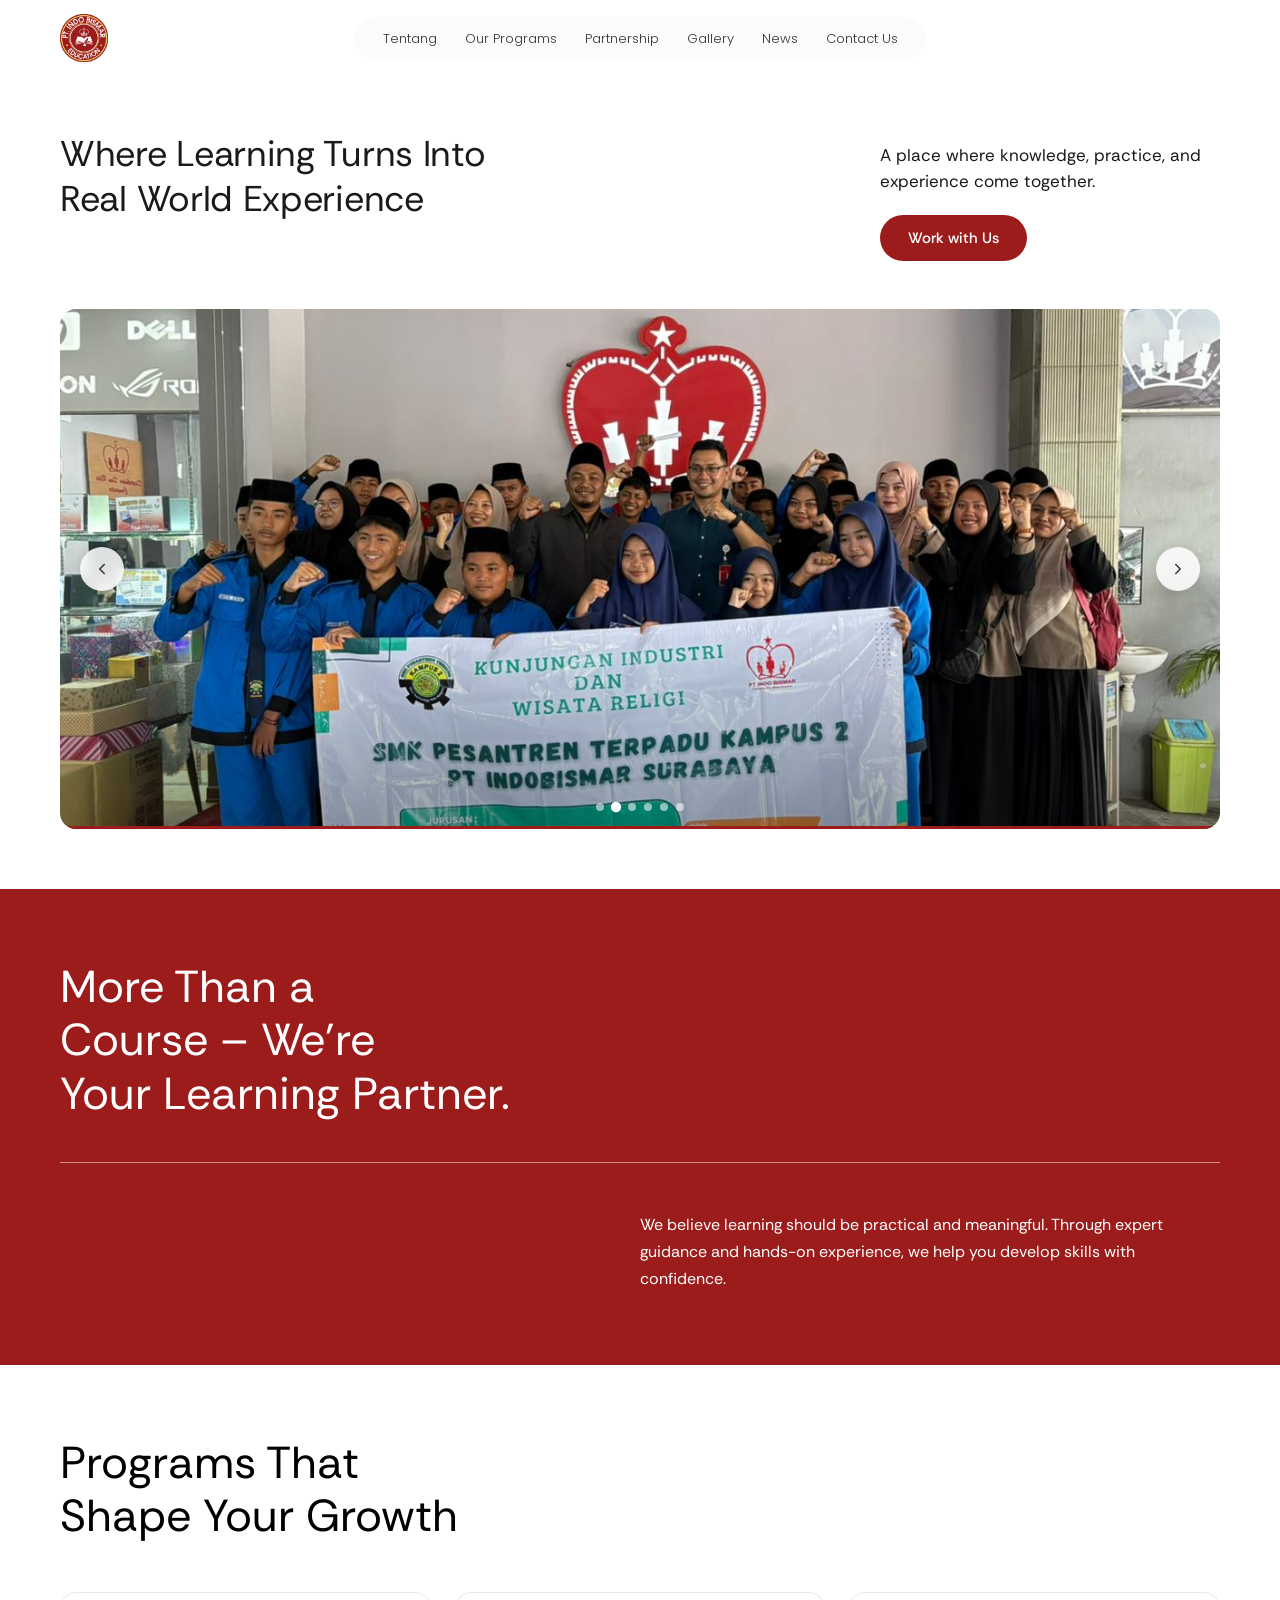
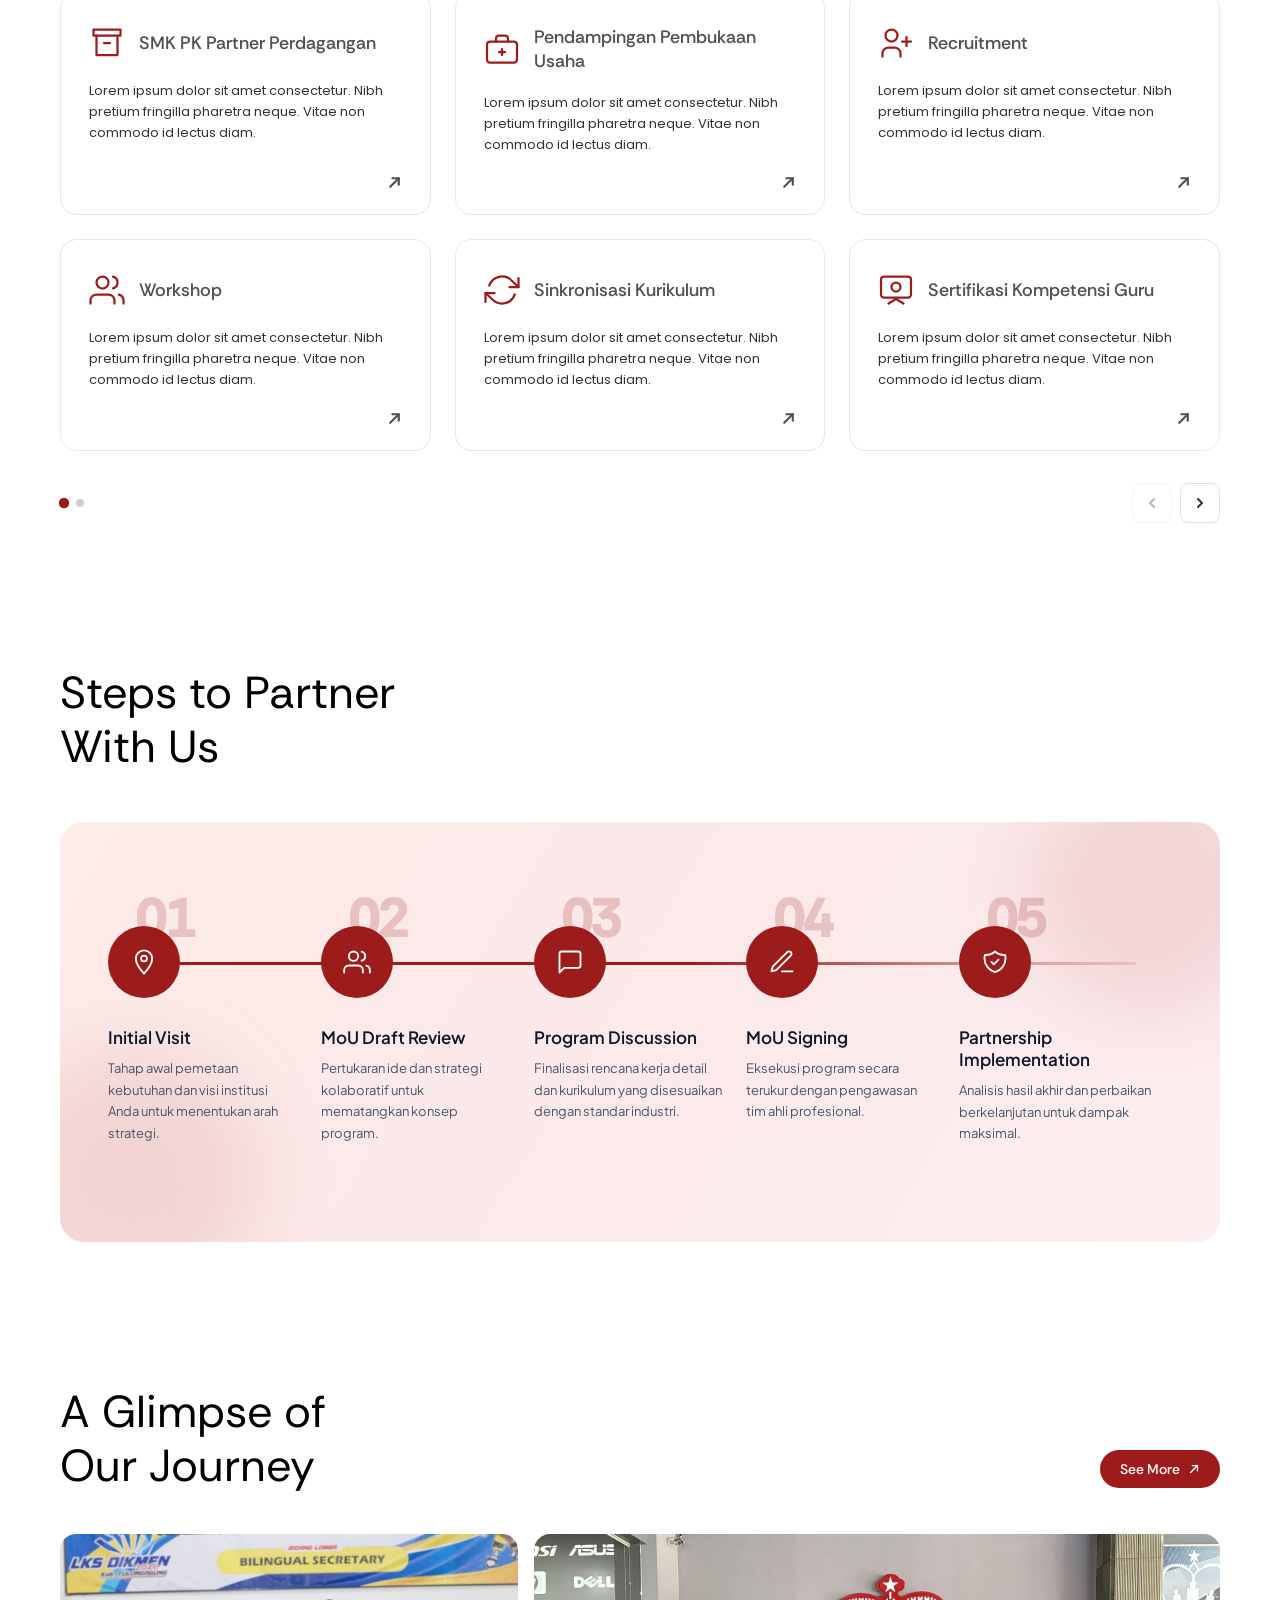
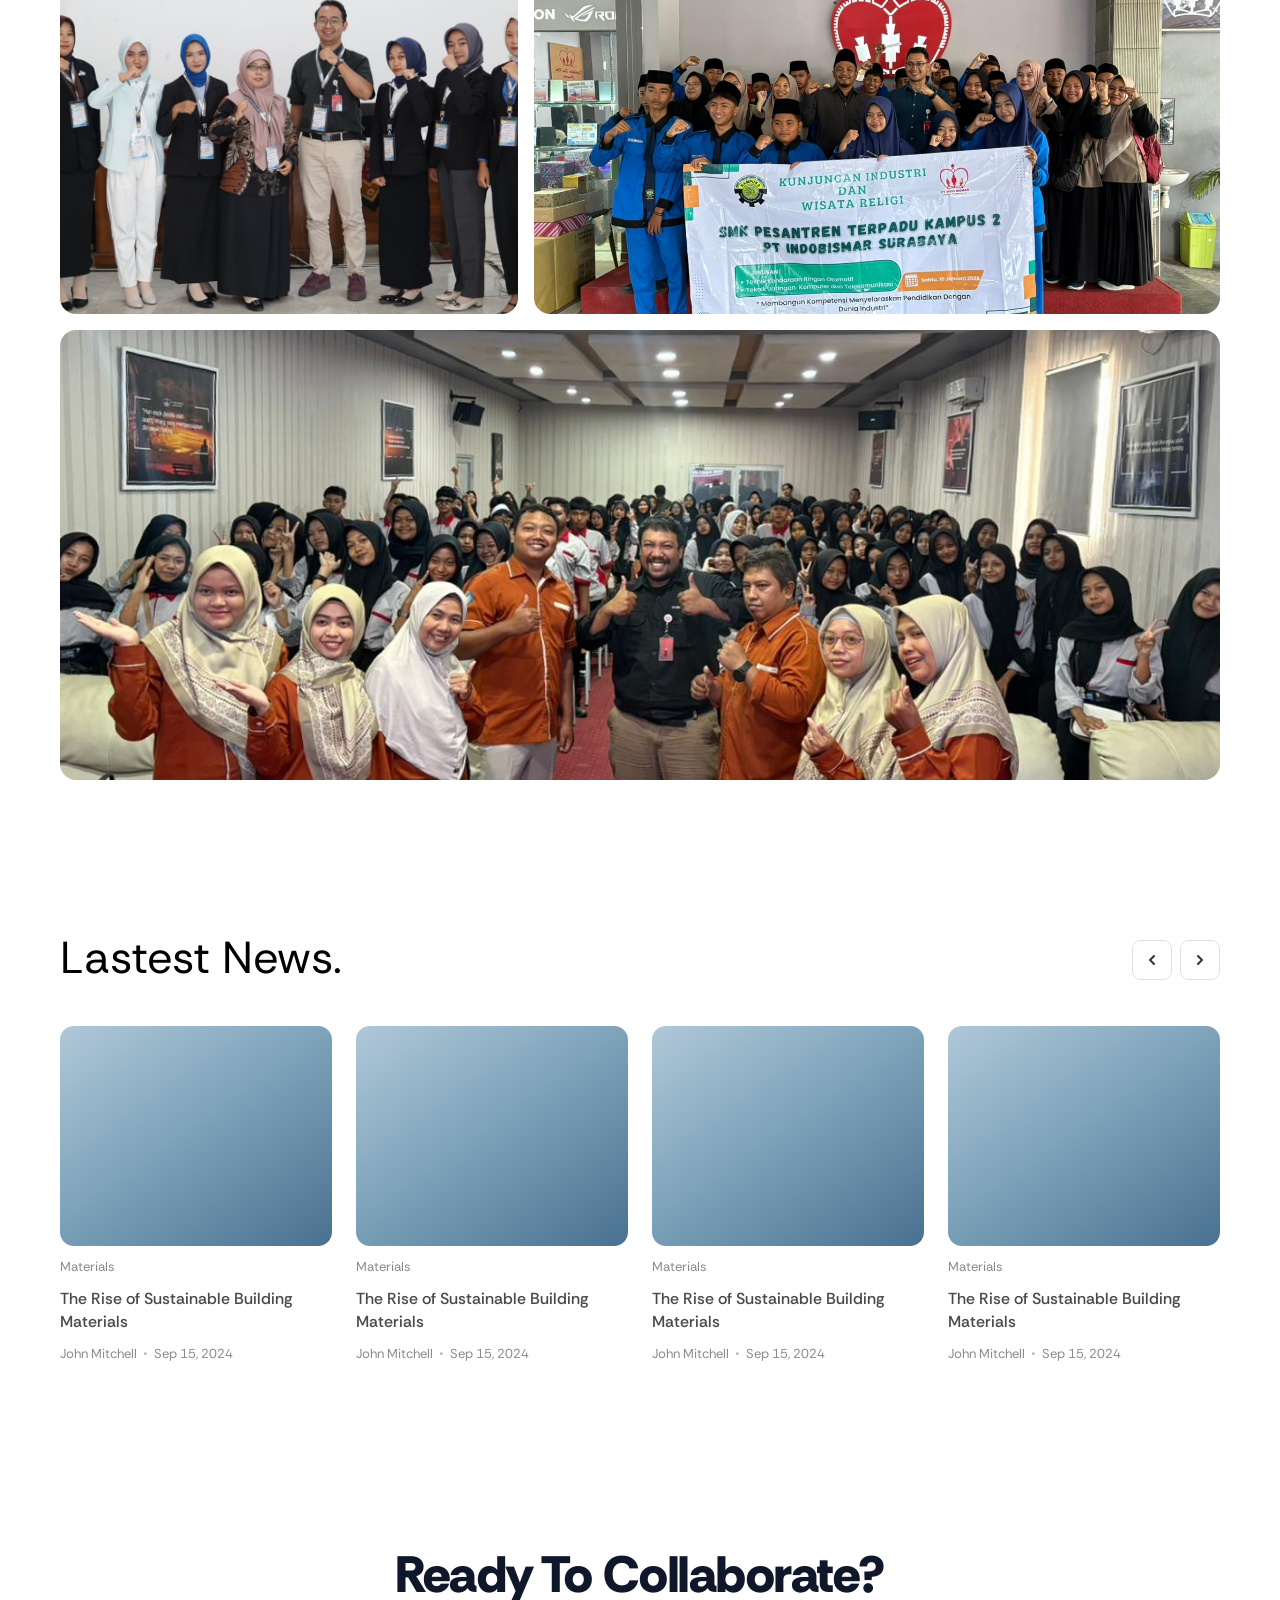
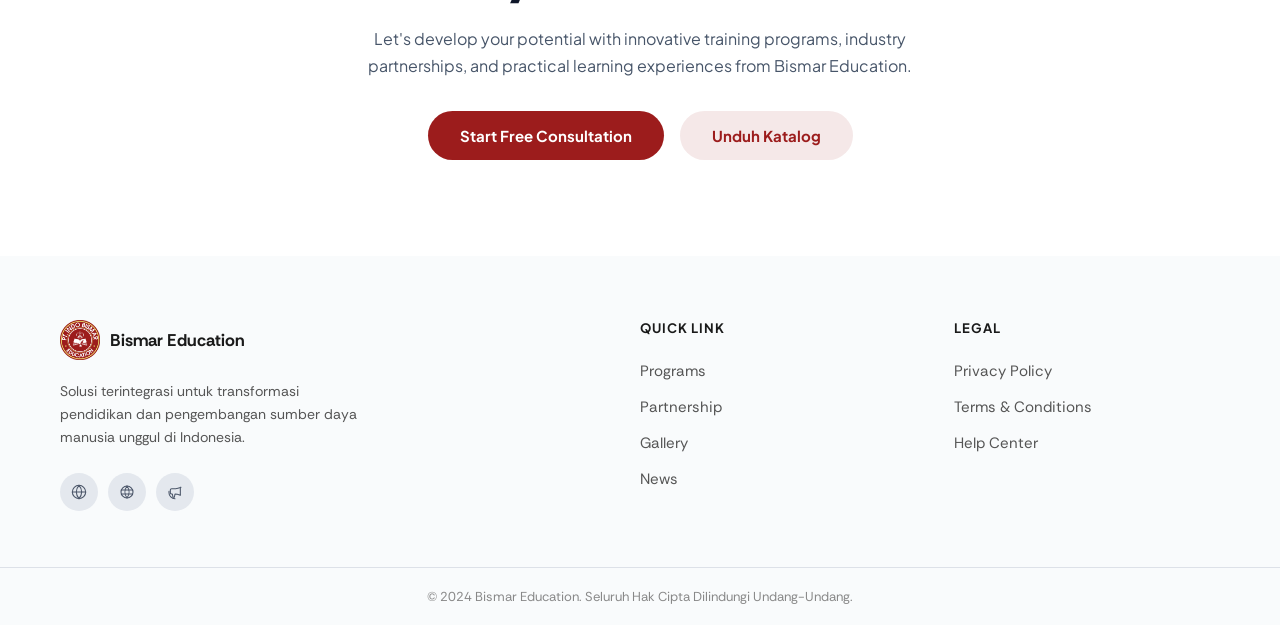
==== commit d2106898: "fix nav link" ====
--- a/index.html
+++ b/index.html
@@ -18,12 +18,12 @@
     </div>
     <div class="nav-links-wrapper">
       <ul class="nav-links">
-        <li><a href="#">Tentang</a></li>
-        <li><a href="#">Our Programs</a></li>
-        <li><a href="#">Partnership</a></li>
-        <li><a href="#">Gallery</a></li>
-        <li><a href="#">News</a></li>
-        <li><a href="#">Contact Us</a></li>
+        <li><a href="#tentang">Tentang</a></li>
+        <li><a href="#programs">Our Programs</a></li>
+        <li><a href="#partnership">Partnership</a></li>
+        <li><a href="#gallery">Gallery</a></li>
+        <li><a href="#news">News</a></li>
+        <li><a href="https://wa.me/6281234567890" target="_blank" rel="noopener noreferrer">Contact Us</a></li>
       </ul>
     </div>
   </nav>
@@ -36,7 +36,7 @@
     <div class="hero-right">
       <div class="hero-right-inner">
         <p>A place where knowledge, practice, and experience come together.</p>
-        <a href="#" class="btn-work">Work with Us</a>
+        <a href="https://wa.me/6281234567890" target="_blank" rel="noopener noreferrer" class="btn-work">Work with Us</a>
       </div>
     </div>
   </section>
@@ -64,7 +64,7 @@
   </div>
 
   <!-- ABOUT SECTION -->
-  <section class="about-section">
+  <section class="about-section" id="tentang">
     <h2 class="about-heading">More Than a<br>Course – We're<br>Your Learning Partner.</h2>
     <hr class="about-divider">
     <div class="about-body">
@@ -73,7 +73,7 @@
   </section>
 
   <!-- PROGRAMS SECTION -->
-  <section class="programs-section">
+  <section class="programs-section" id="programs">
     <h2 class="programs-heading">Programs That<br>Shape Your Growth</h2>
 
     <div class="programs-slider-wrapper">
@@ -216,7 +216,7 @@
   </div>
 
   <!-- STEPS TO PARTNER SECTION -->
-  <section class="steps-section">
+  <section class="steps-section" id="partnership">
     <h2 class="steps-heading">Steps to Partner<br>With Us</h2>
     <div class="steps-wrapper">
       <div class="steps-timeline">
@@ -275,7 +275,7 @@
   </section>
 
   <!-- GALLERY SECTION -->
-  <section class="gallery-section">
+  <section class="gallery-section" id="gallery">
     <div class="gallery-header">
       <h2 class="gallery-heading">A Glimpse of<br>Our Journey</h2>
       <button class="btn-see-more" onclick="openGalleryPopup()">
@@ -355,7 +355,7 @@
   </div>
 
   <!-- LATEST NEWS SECTION -->
-  <section class="news-section">
+  <section class="news-section" id="news">
     <div class="news-header">
       <h2 class="news-heading">Lastest News.</h2>
       <div class="news-nav">
@@ -409,8 +409,8 @@
       <h2 class="cta-heading">Ready To Collaborate?</h2>
       <p class="cta-desc">Let's develop your potential with innovative training programs, industry partnerships, and practical learning experiences from Bismar Education.</p>
       <div class="cta-buttons">
-        <a href="#" class="btn-cta-primary">Start Free Consultation</a>
-        <a href="#" class="btn-cta-secondary">Unduh Katalog</a>
+        <a href="https://wa.me/6281234567890" target="_blank" rel="noopener noreferrer" class="btn-cta-primary">Start Free Consultation</a>
+        <a href="assets/files/katalog-bismar.pdf" target="_blank" rel="noopener noreferrer" class="btn-cta-secondary">Unduh Katalog</a>
       </div>
     </div>
   </section>
@@ -427,17 +427,17 @@
           Solusi terintegrasi untuk transformasi pendidikan dan pengembangan sumber daya manusia unggul di Indonesia.
         </p>
         <div class="footer-socials">
-          <a href="#" class="social-btn"><svg viewBox="0 0 24 24" stroke="#4A5568" fill="none" stroke-width="1.6" stroke-linecap="round" stroke-linejoin="round"><circle cx="12" cy="12" r="10"/><line x1="2" y1="12" x2="22" y2="12"/><path d="M12 2a15.3 15.3 0 0 1 4 10 15.3 15.3 0 0 1-4 10 15.3 15.3 0 0 1-4-10 15.3 15.3 0 0 1 4-10z"/></svg></a>
-          <a href="#" class="social-btn"><svg viewBox="0 0 24 24" stroke="#4A5568" fill="none" stroke-width="1.6" stroke-linecap="round" stroke-linejoin="round"><path d="M3 12a9 9 0 1 0 18 0A9 9 0 0 0 3 12z"/><path d="M3.6 9h16.8M3.6 15h16.8"/><path d="M12 3a15 15 0 0 1 0 18M12 3a15 15 0 0 0 0 18"/></svg></a>
-          <a href="#" class="social-btn"><svg viewBox="0 0 24 24" stroke="#4A5568" fill="none" stroke-width="1.6" stroke-linecap="round" stroke-linejoin="round"><path d="M3 11v2a9 9 0 0 0 9 9"/><path d="M21 5c0 0-5 2-8 2H7a2 2 0 0 0-2 2v4a2 2 0 0 0 2 2h1l1 5h2l1-5c3 0 8 2 8 2V5z"/></svg></a>
+          <a href="https://linkedin.com/company/bismar-education" target="_blank" rel="noopener noreferrer" class="social-btn" aria-label="LinkedIn"><svg viewBox="0 0 24 24" stroke="#4A5568" fill="none" stroke-width="1.6" stroke-linecap="round" stroke-linejoin="round"><circle cx="12" cy="12" r="10"/><line x1="2" y1="12" x2="22" y2="12"/><path d="M12 2a15.3 15.3 0 0 1 4 10 15.3 15.3 0 0 1-4 10 15.3 15.3 0 0 1-4-10 15.3 15.3 0 0 1 4-10z"/></svg></a>
+          <a href="https://facebook.com/bismareducation" target="_blank" rel="noopener noreferrer" class="social-btn" aria-label="Facebook"><svg viewBox="0 0 24 24" stroke="#4A5568" fill="none" stroke-width="1.6" stroke-linecap="round" stroke-linejoin="round"><path d="M3 12a9 9 0 1 0 18 0A9 9 0 0 0 3 12z"/><path d="M3.6 9h16.8M3.6 15h16.8"/><path d="M12 3a15 15 0 0 1 0 18M12 3a15 15 0 0 0 0 18"/></svg></a>
+          <a href="https://wa.me/6281234567890" target="_blank" rel="noopener noreferrer" class="social-btn" aria-label="WhatsApp"><svg viewBox="0 0 24 24" stroke="#4A5568" fill="none" stroke-width="1.6" stroke-linecap="round" stroke-linejoin="round"><path d="M3 11v2a9 9 0 0 0 9 9"/><path d="M21 5c0 0-5 2-8 2H7a2 2 0 0 0-2 2v4a2 2 0 0 0 2 2h1l1 5h2l1-5c3 0 8 2 8 2V5z"/></svg></a>
         </div>
       </div>
       <div class="footer-col">
         <p class="footer-col-title">Quick Link</p>
-        <a href="#" class="footer-link">Programs</a>
-        <a href="#" class="footer-link">Partnership</a>
-        <a href="#" class="footer-link">Gallery</a>
-        <a href="#" class="footer-link">News</a>
+        <a href="#programs" class="footer-link">Programs</a>
+        <a href="#partnership" class="footer-link">Partnership</a>
+        <a href="#gallery" class="footer-link">Gallery</a>
+        <a href="#news" class="footer-link">News</a>
       </div>
       <div class="footer-col">
         <p class="footer-col-title">Legal</p>
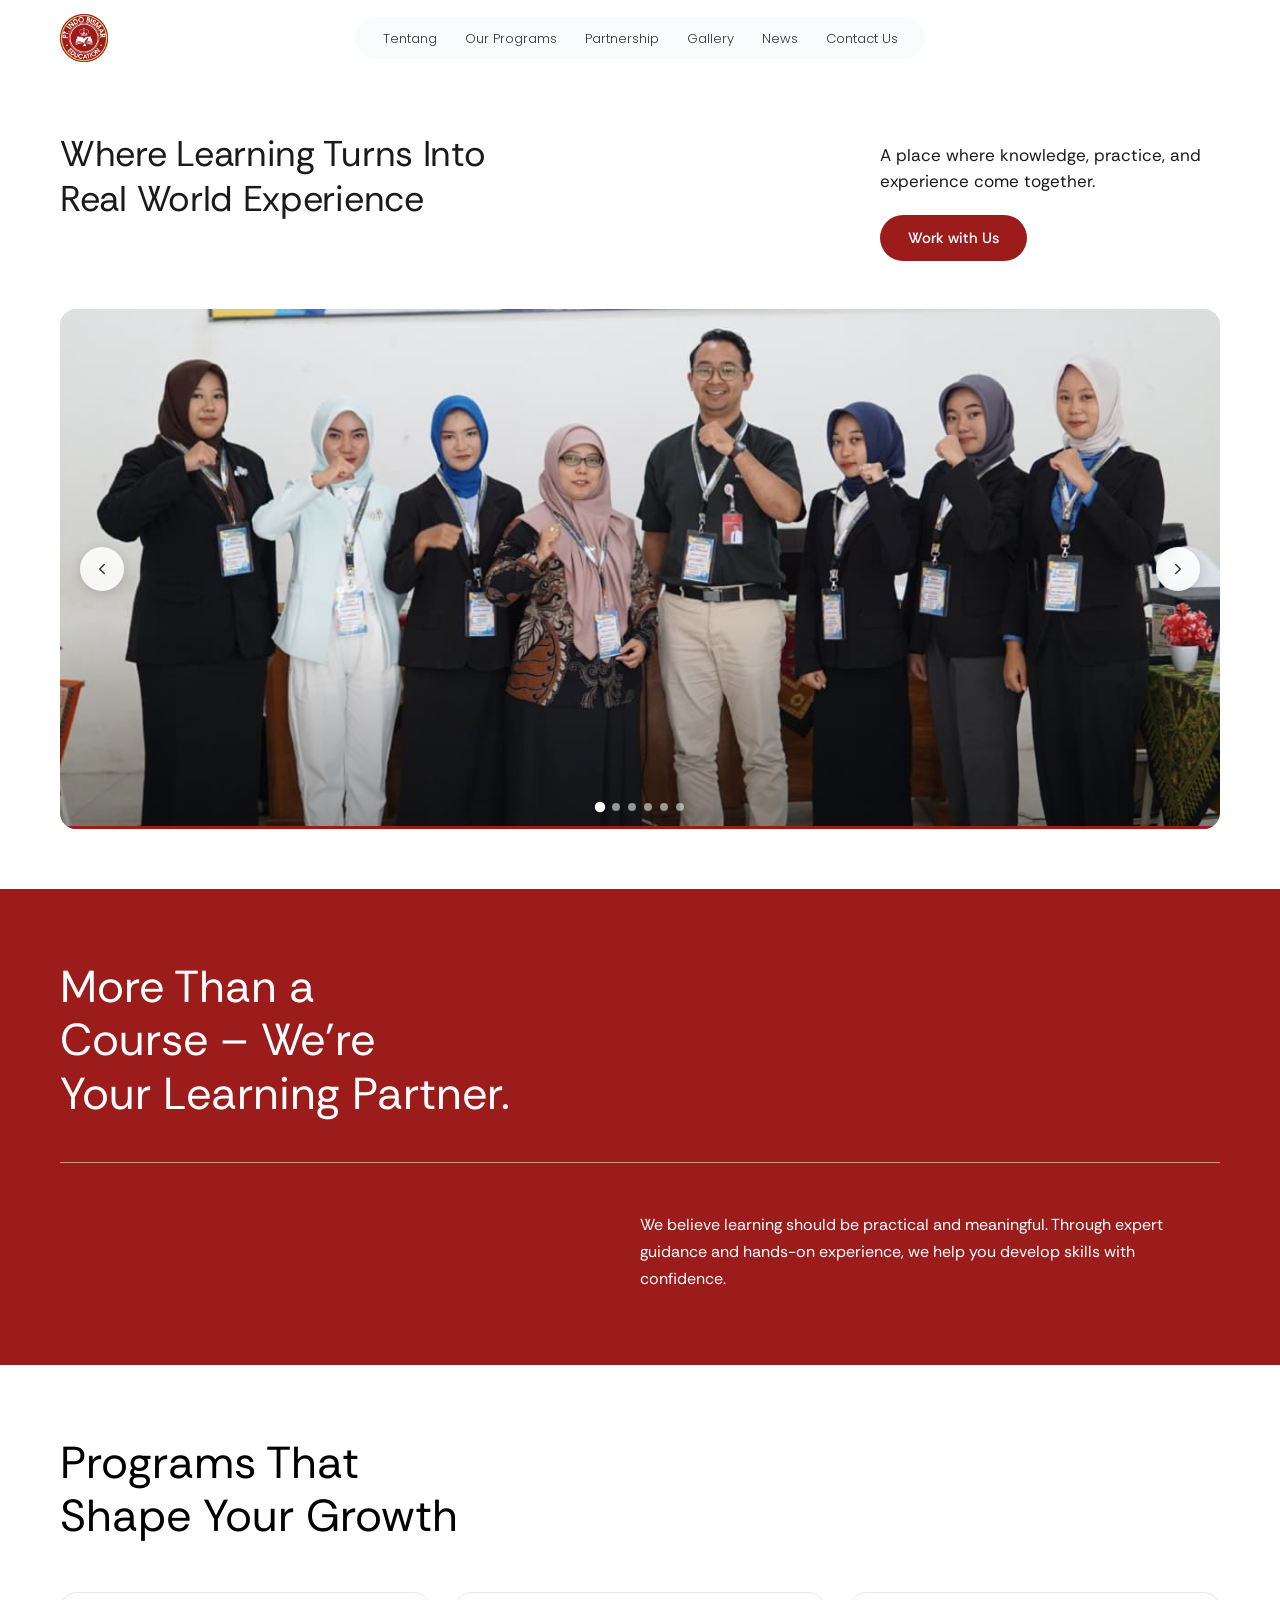
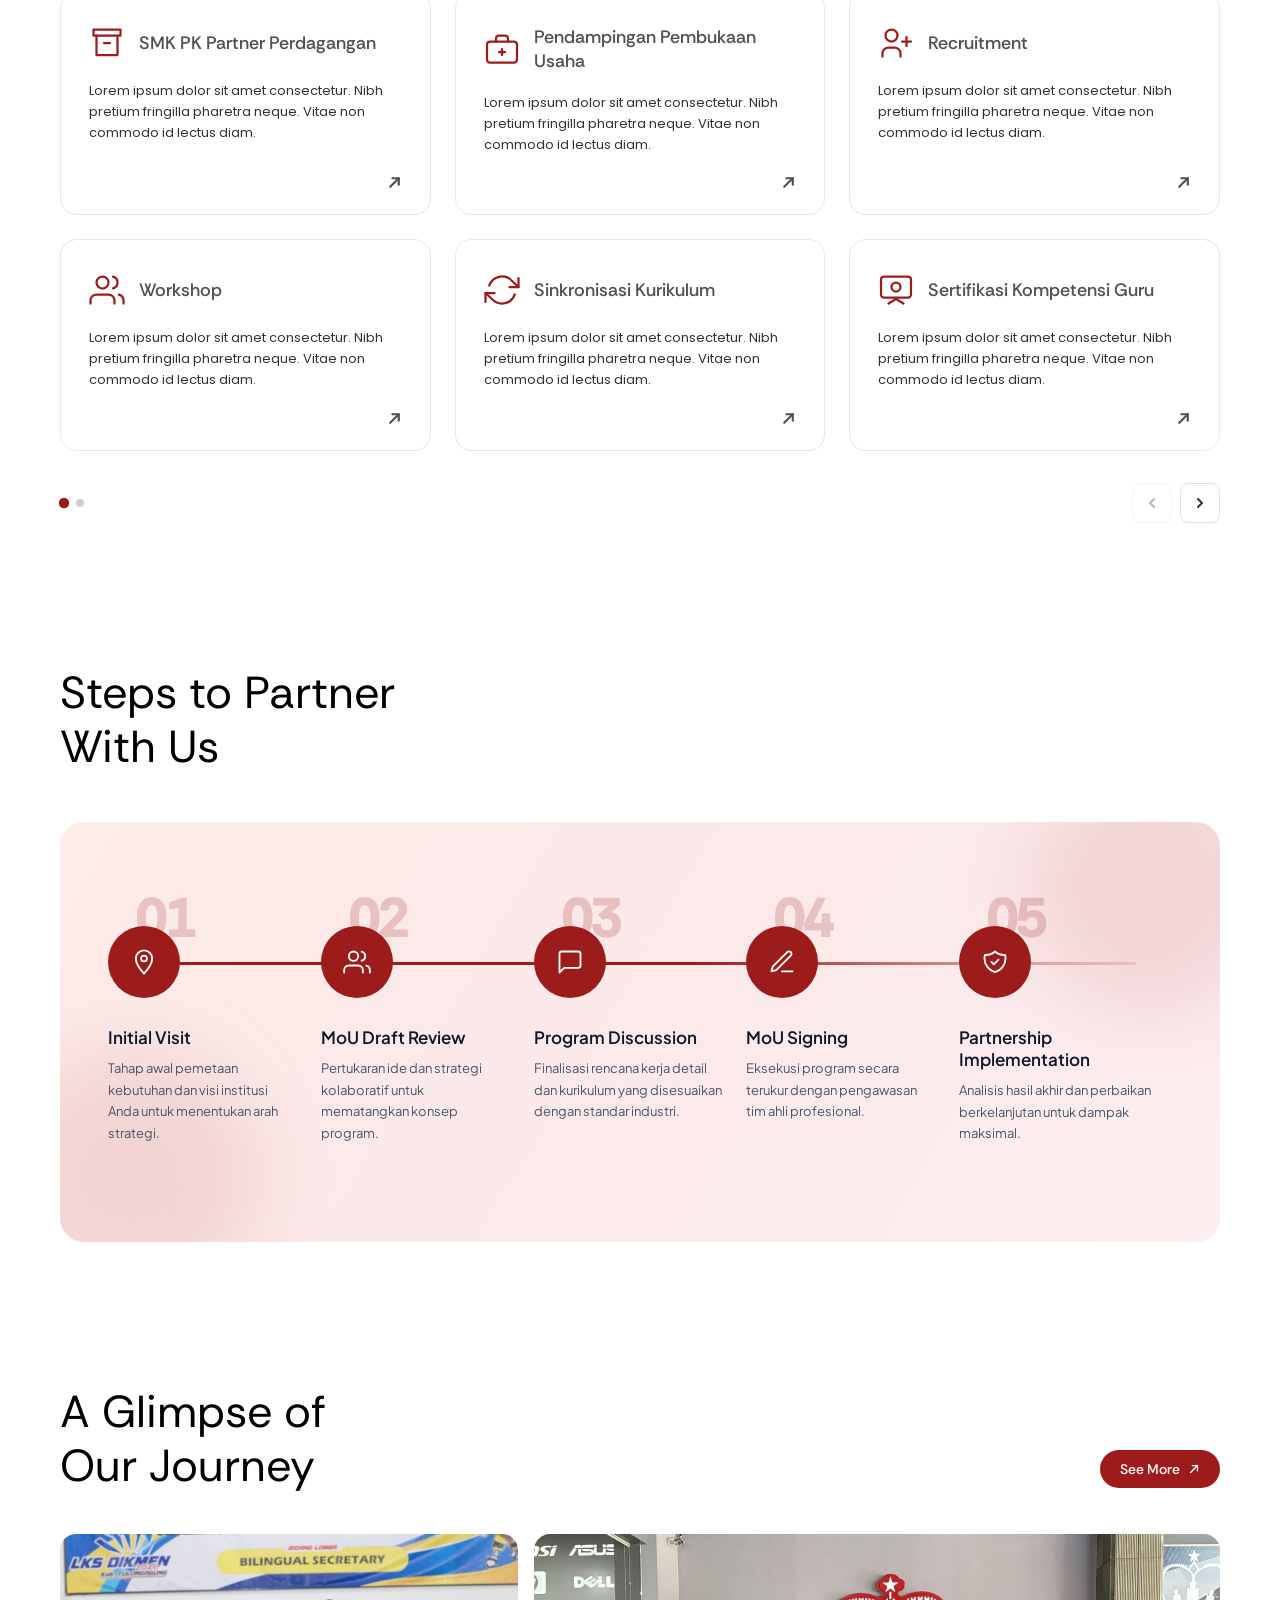
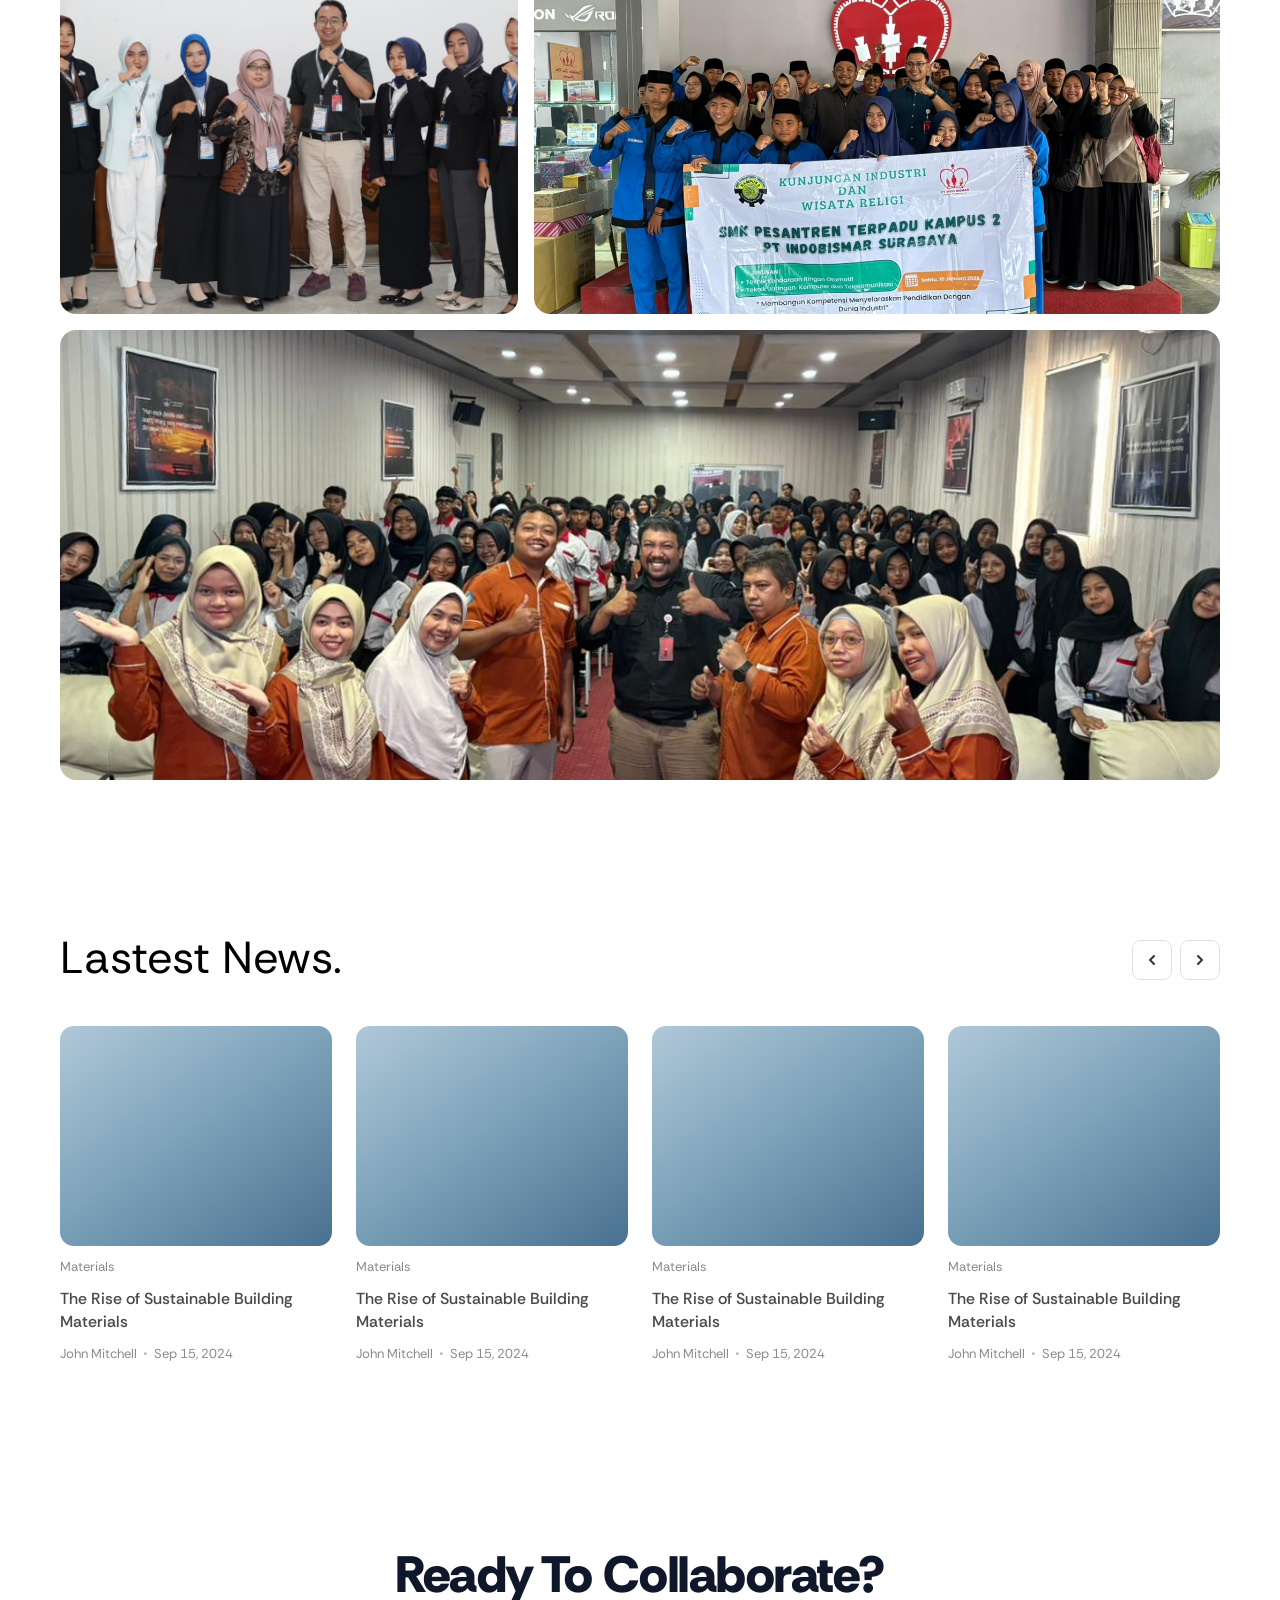
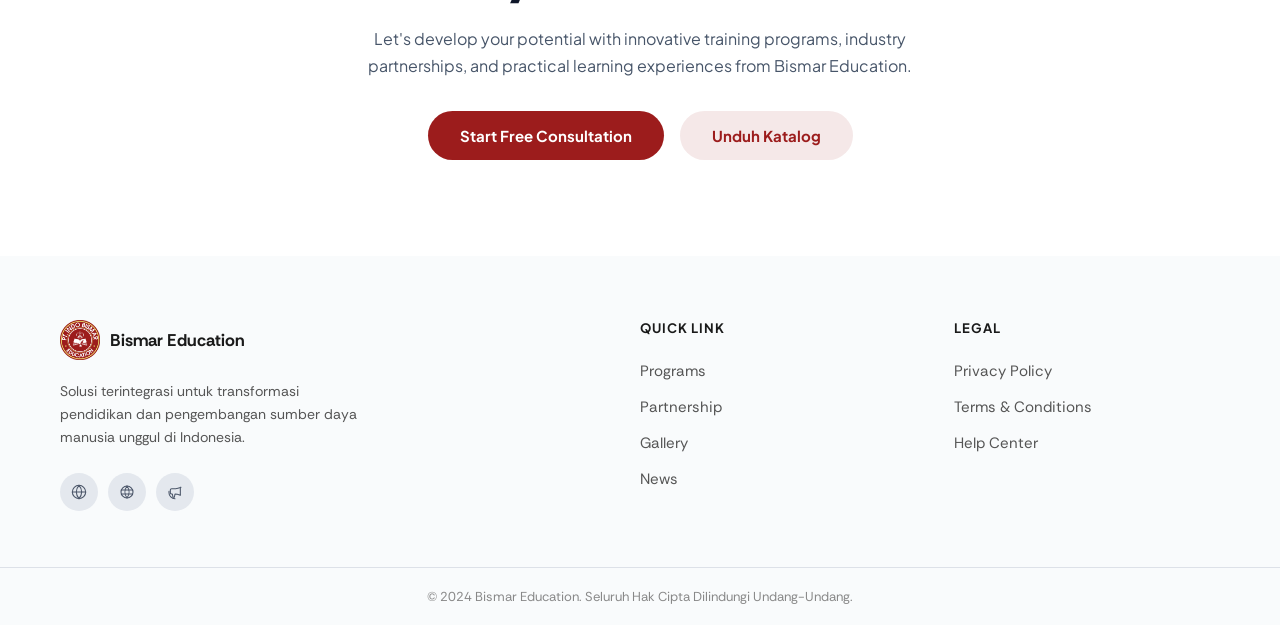
==== commit fb8fba6e: "fix file hilang" ====
--- a/index.html
+++ b/index.html
@@ -7,6 +7,7 @@
   <link rel="preconnect" href="https://fonts.googleapis.com">
   <link rel="preconnect" href="https://fonts.gstatic.com" crossorigin>
   <link href="https://fonts.googleapis.com/css2?family=Poppins:wght@300;400;500&family=Rethink+Sans:ital,wght@0,400;0,500;0,600;0,800&family=Plus+Jakarta+Sans:wght@400;600;700&display=swap" rel="stylesheet">
+  <link rel="icon" type="image/svg+xml" href="assets/img/favicon.svg">
   <link rel="stylesheet" href="assets/css/style.css">
 </head>
 <body>
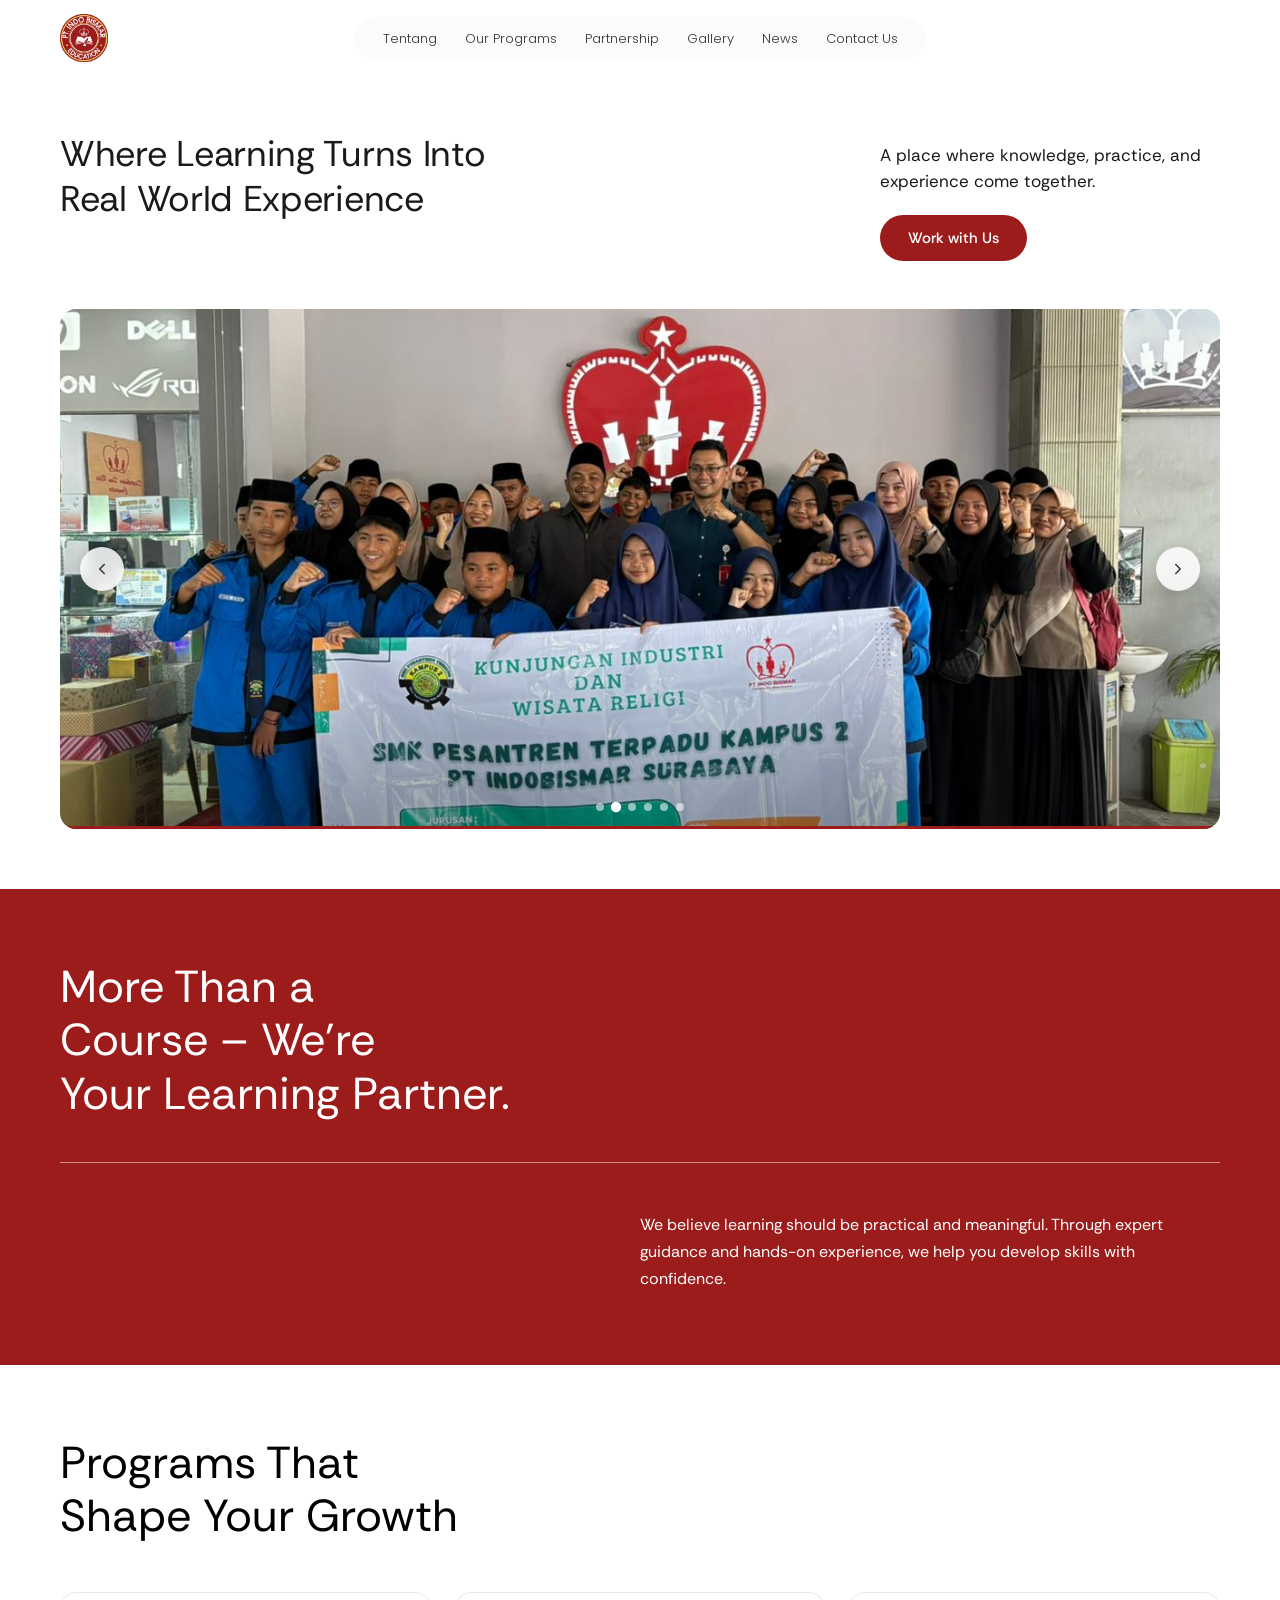
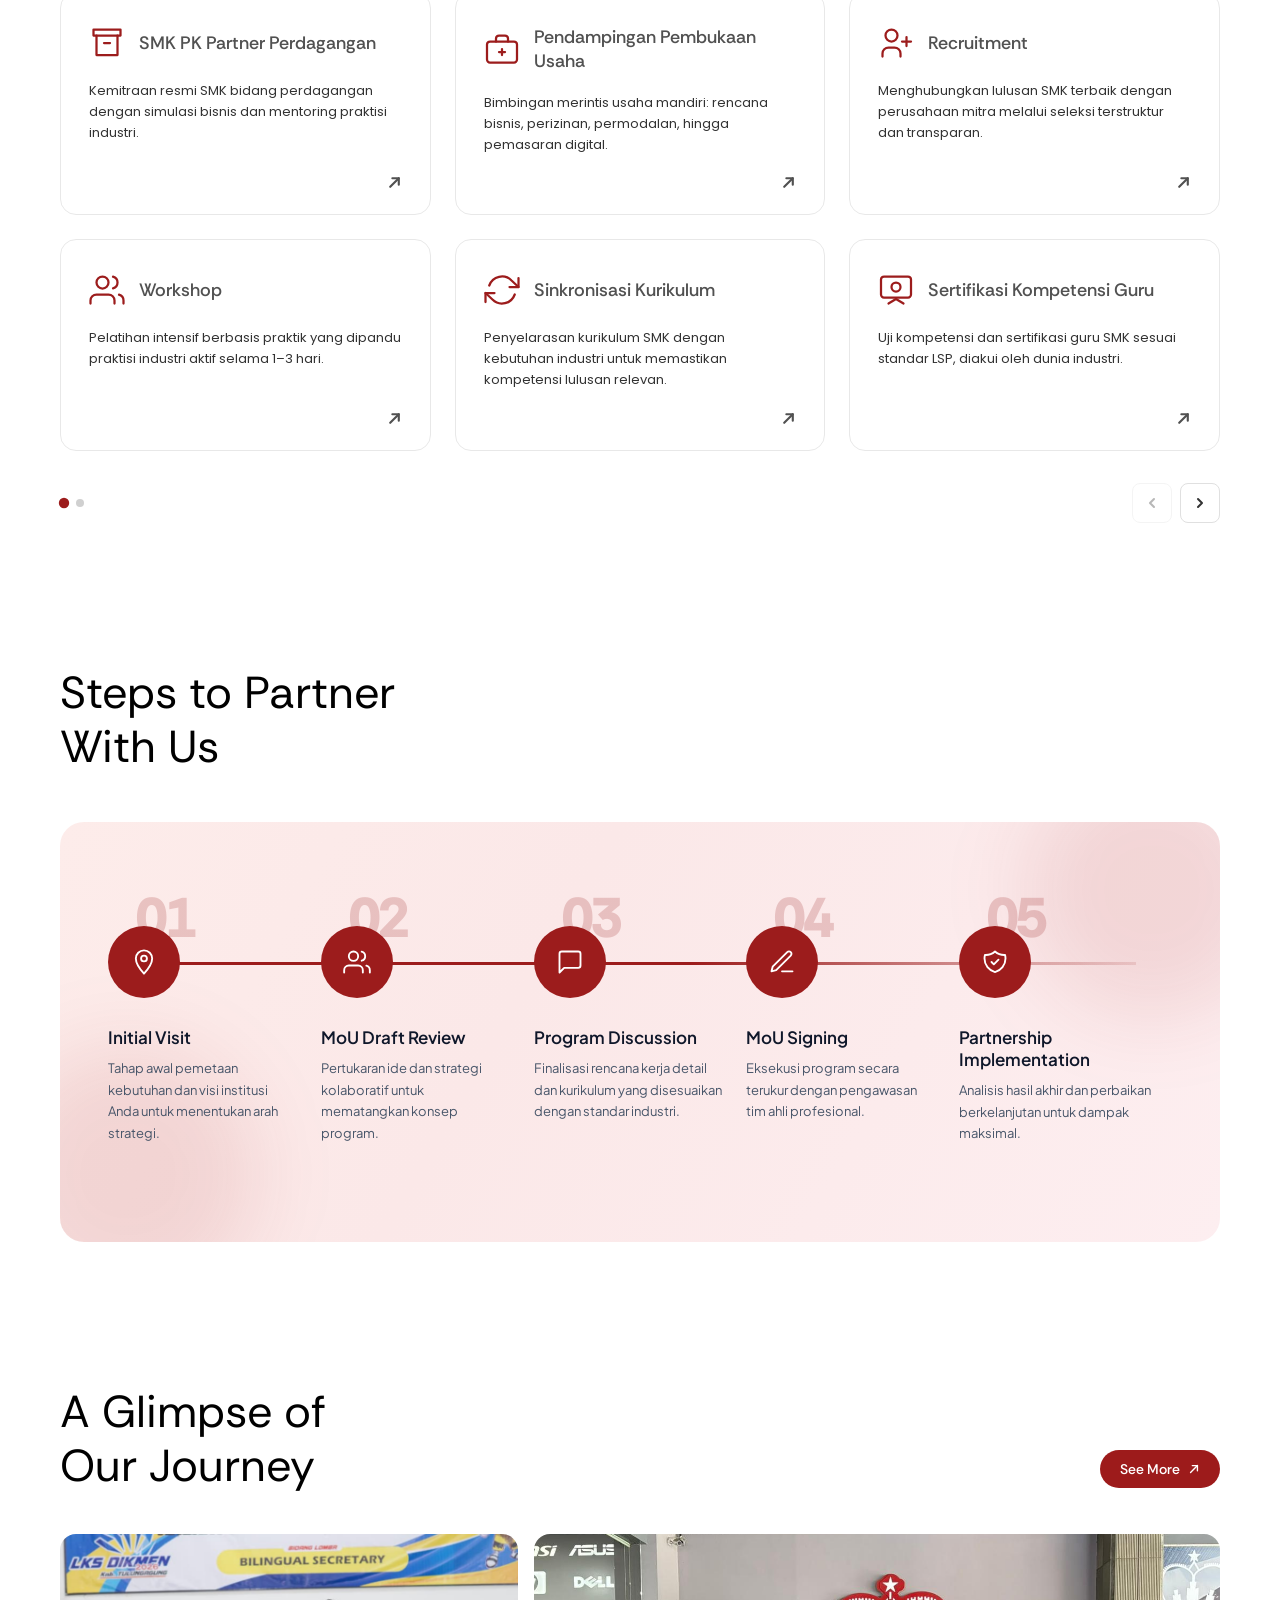
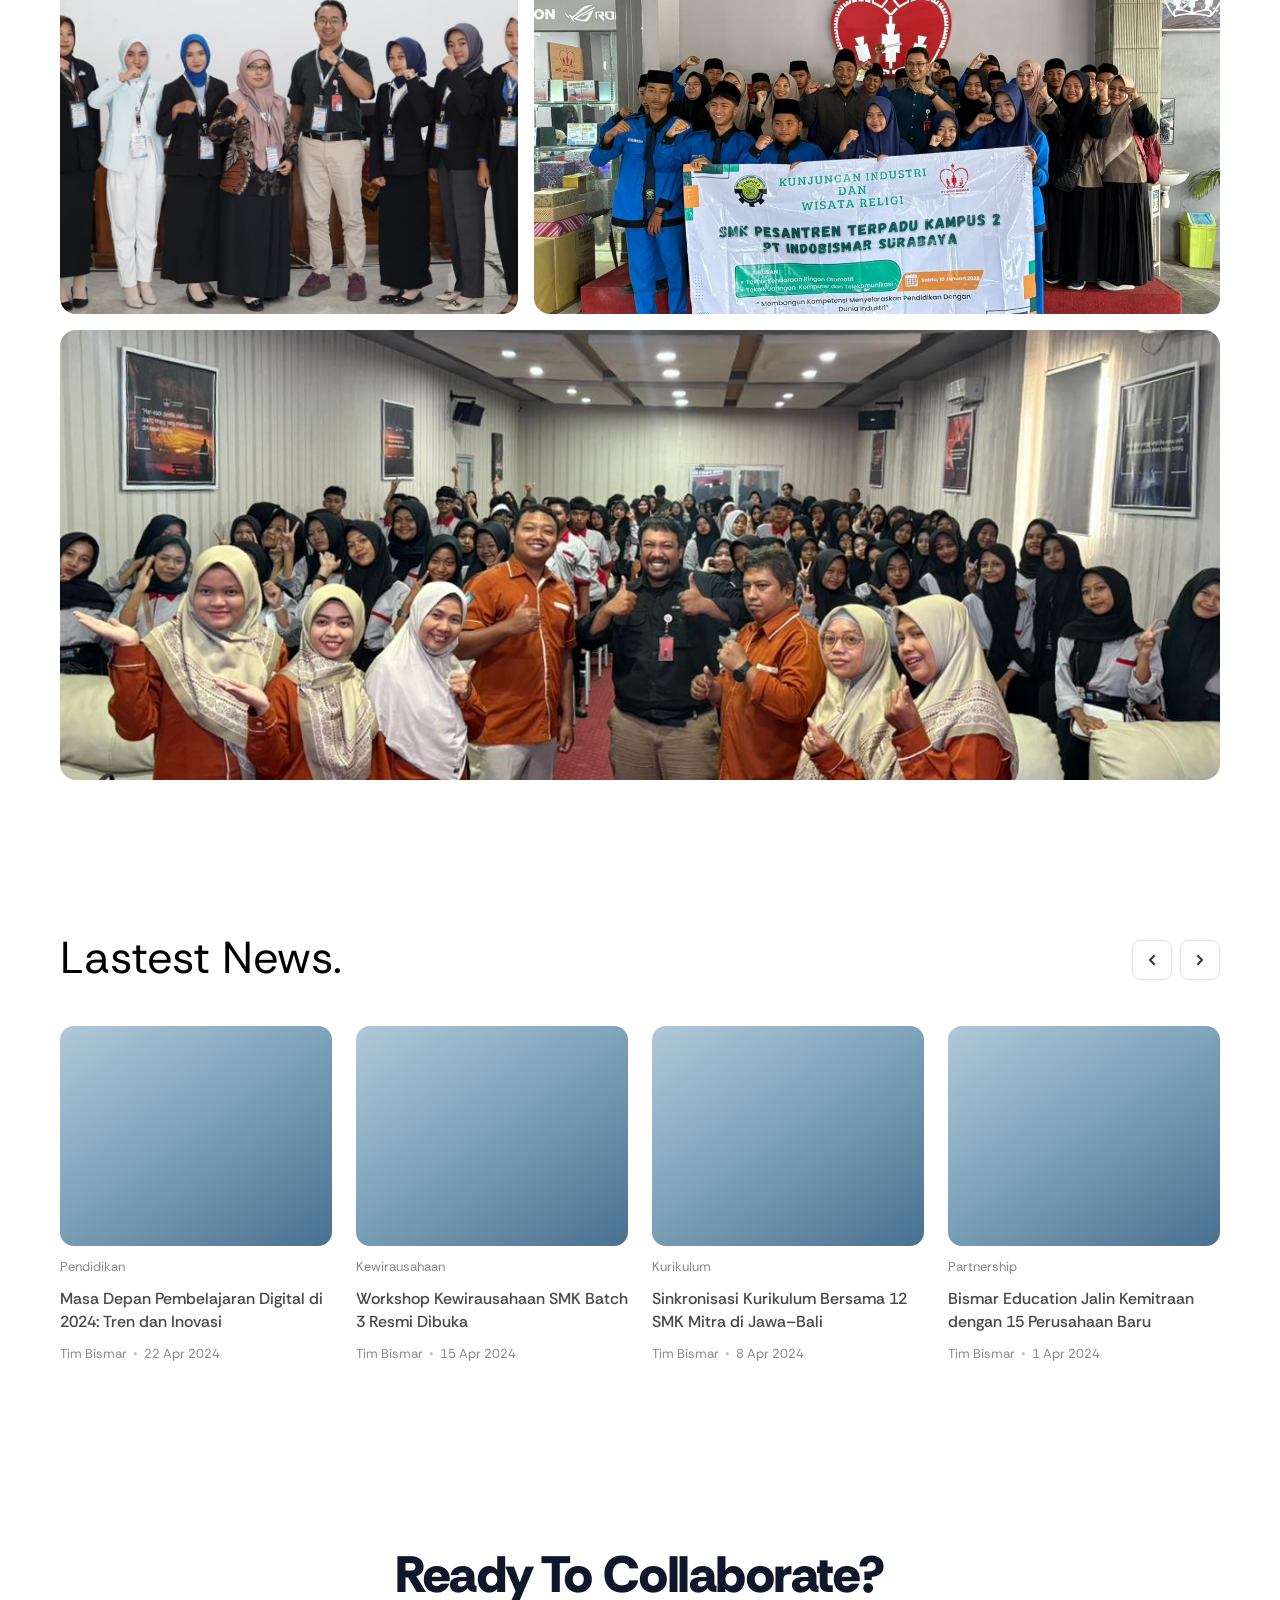
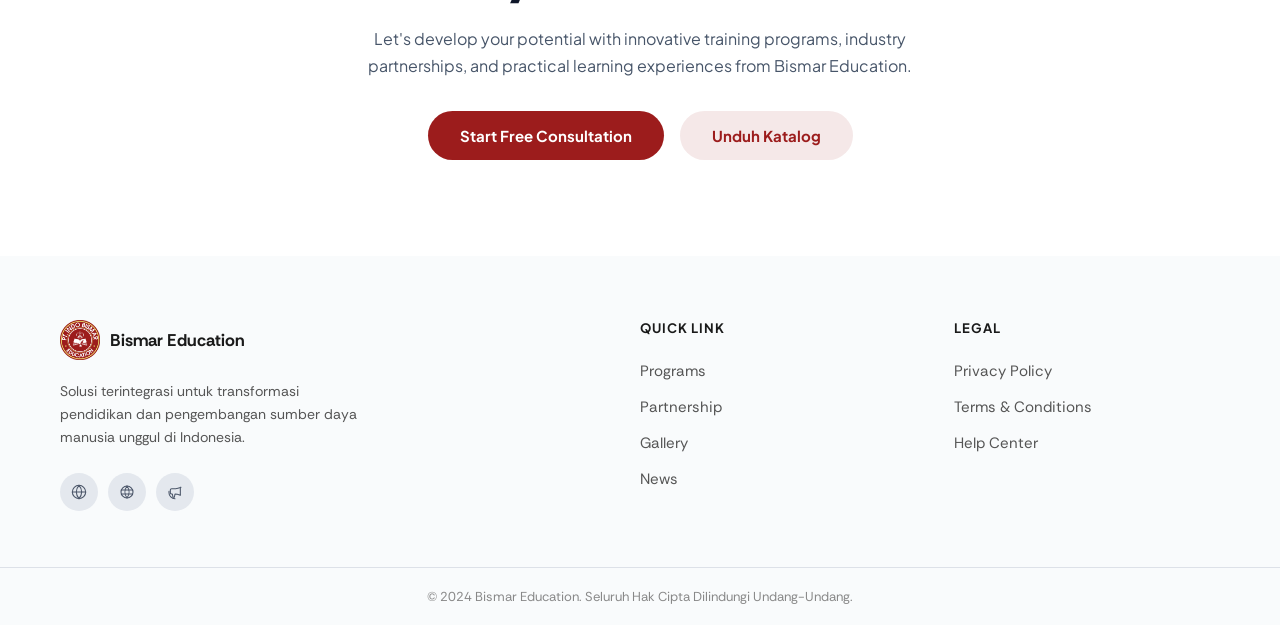
==== commit cebefea6: "fix placeholder" ====
--- a/index.html
+++ b/index.html
@@ -87,7 +87,7 @@
               <div class="card-icon"><svg viewBox="0 0 24 24"><path d="M3 3h18v4H3z"/><path d="M5 7v13h14V7"/><path d="M10 12h4"/></svg></div>
               <span class="card-title">SMK PK Partner Perdagangan</span>
             </div>
-            <p class="card-desc">Lorem ipsum dolor sit amet consectetur. Nibh pretium fringilla pharetra neque. Vitae non commodo id lectus diam.</p>
+            <p class="card-desc">Kemitraan resmi SMK bidang perdagangan dengan simulasi bisnis dan mentoring praktisi industri.</p>
             <div class="card-arrow"><div class="arrow-box"><svg viewBox="0 0 14 14"><line x1="3" y1="11" x2="11" y2="3"/><polyline points="5,3 11,3 11,9"/></svg></div></div>
           </div>
 
@@ -96,7 +96,7 @@
               <div class="card-icon"><svg viewBox="0 0 24 24"><rect x="2" y="7" width="20" height="14" rx="2"/><path d="M16 7V5a2 2 0 0 0-2-2h-4a2 2 0 0 0-2 2v2"/><line x1="12" y1="12" x2="12" y2="16"/><line x1="10" y1="14" x2="14" y2="14"/></svg></div>
               <span class="card-title">Pendampingan Pembukaan Usaha</span>
             </div>
-            <p class="card-desc">Lorem ipsum dolor sit amet consectetur. Nibh pretium fringilla pharetra neque. Vitae non commodo id lectus diam.</p>
+            <p class="card-desc">Bimbingan merintis usaha mandiri: rencana bisnis, perizinan, permodalan, hingga pemasaran digital.</p>
             <div class="card-arrow"><div class="arrow-box"><svg viewBox="0 0 14 14"><line x1="3" y1="11" x2="11" y2="3"/><polyline points="5,3 11,3 11,9"/></svg></div></div>
           </div>
 
@@ -105,7 +105,7 @@
               <div class="card-icon"><svg viewBox="0 0 24 24"><circle cx="9" cy="7" r="4"/><path d="M3 21v-2a4 4 0 0 1 4-4h4a4 4 0 0 1 4 4v2"/><line x1="19" y1="8" x2="19" y2="14"/><line x1="16" y1="11" x2="22" y2="11"/></svg></div>
               <span class="card-title">Recruitment</span>
             </div>
-            <p class="card-desc">Lorem ipsum dolor sit amet consectetur. Nibh pretium fringilla pharetra neque. Vitae non commodo id lectus diam.</p>
+            <p class="card-desc">Menghubungkan lulusan SMK terbaik dengan perusahaan mitra melalui seleksi terstruktur dan transparan.</p>
             <div class="card-arrow"><div class="arrow-box"><svg viewBox="0 0 14 14"><line x1="3" y1="11" x2="11" y2="3"/><polyline points="5,3 11,3 11,9"/></svg></div></div>
           </div>
 
@@ -114,7 +114,7 @@
               <div class="card-icon"><svg viewBox="0 0 24 24"><path d="M17 21v-2a4 4 0 0 0-4-4H5a4 4 0 0 0-4 4v2"/><circle cx="9" cy="7" r="4"/><path d="M23 21v-2a4 4 0 0 0-3-3.87"/><path d="M16 3.13a4 4 0 0 1 0 7.75"/></svg></div>
               <span class="card-title">Workshop</span>
             </div>
-            <p class="card-desc">Lorem ipsum dolor sit amet consectetur. Nibh pretium fringilla pharetra neque. Vitae non commodo id lectus diam.</p>
+            <p class="card-desc">Pelatihan intensif berbasis praktik yang dipandu praktisi industri aktif selama 1–3 hari.</p>
             <div class="card-arrow"><div class="arrow-box"><svg viewBox="0 0 14 14"><line x1="3" y1="11" x2="11" y2="3"/><polyline points="5,3 11,3 11,9"/></svg></div></div>
           </div>
 
@@ -123,7 +123,7 @@
               <div class="card-icon"><svg viewBox="0 0 24 24"><path d="M23 4v6h-6"/><path d="M1 20v-6h6"/><path d="M3.51 9a9 9 0 0 1 14.85-3.36L23 10"/><path d="M20.49 15a9 9 0 0 1-14.85 3.36L1 14"/></svg></div>
               <span class="card-title">Sinkronisasi Kurikulum</span>
             </div>
-            <p class="card-desc">Lorem ipsum dolor sit amet consectetur. Nibh pretium fringilla pharetra neque. Vitae non commodo id lectus diam.</p>
+            <p class="card-desc">Penyelarasan kurikulum SMK dengan kebutuhan industri untuk memastikan kompetensi lulusan relevan.</p>
             <div class="card-arrow"><div class="arrow-box"><svg viewBox="0 0 14 14"><line x1="3" y1="11" x2="11" y2="3"/><polyline points="5,3 11,3 11,9"/></svg></div></div>
           </div>
 
@@ -132,7 +132,7 @@
               <div class="card-icon"><svg viewBox="0 0 24 24"><rect x="2" y="3" width="20" height="14" rx="2"/><circle cx="12" cy="10" r="3"/><path d="M7 21l5-3 5 3"/></svg></div>
               <span class="card-title">Sertifikasi Kompetensi Guru</span>
             </div>
-            <p class="card-desc">Lorem ipsum dolor sit amet consectetur. Nibh pretium fringilla pharetra neque. Vitae non commodo id lectus diam.</p>
+            <p class="card-desc">Uji kompetensi dan sertifikasi guru SMK sesuai standar LSP, diakui oleh dunia industri.</p>
             <div class="card-arrow"><div class="arrow-box"><svg viewBox="0 0 14 14"><line x1="3" y1="11" x2="11" y2="3"/><polyline points="5,3 11,3 11,9"/></svg></div></div>
           </div>
         </div>
@@ -144,7 +144,7 @@
               <div class="card-icon"><svg viewBox="0 0 24 24"><path d="M12 2l3.09 6.26L22 9.27l-5 4.87 1.18 6.88L12 17.77l-6.18 3.25L7 14.14 2 9.27l6.91-1.01L12 2z"/></svg></div>
               <span class="card-title">Kelas Entrepreneur</span>
             </div>
-            <p class="card-desc">Lorem ipsum dolor sit amet consectetur. Nibh pretium fringilla pharetra neque. Vitae non commodo id lectus diam.</p>
+            <p class="card-desc">Menumbuhkan jiwa wirausaha siswa melalui simulasi bisnis, pitching ide, dan mentoring langsung.</p>
             <div class="card-arrow"><div class="arrow-box"><svg viewBox="0 0 14 14"><line x1="3" y1="11" x2="11" y2="3"/><polyline points="5,3 11,3 11,9"/></svg></div></div>
           </div>
 
@@ -153,7 +153,7 @@
               <div class="card-icon"><svg viewBox="0 0 24 24"><path d="M12 2C8.13 2 5 5.13 5 9c0 5.25 7 13 7 13s7-7.75 7-13c0-3.87-3.13-7-7-7z"/><circle cx="12" cy="9" r="2.5"/></svg></div>
               <span class="card-title">Pendamping UKK</span>
             </div>
-            <p class="card-desc">Lorem ipsum dolor sit amet consectetur. Nibh pretium fringilla pharetra neque. Vitae non commodo id lectus diam.</p>
+            <p class="card-desc">Pendampingan intensif persiapan Uji Kompetensi Keahlian oleh asesor berpengalaman.</p>
             <div class="card-arrow"><div class="arrow-box"><svg viewBox="0 0 14 14"><line x1="3" y1="11" x2="11" y2="3"/><polyline points="5,3 11,3 11,9"/></svg></div></div>
           </div>
 
@@ -162,7 +162,7 @@
               <div class="card-icon"><svg viewBox="0 0 24 24"><path d="M2 3h6a4 4 0 0 1 4 4v14a3 3 0 0 0-3-3H2z"/><path d="M22 3h-6a4 4 0 0 0-4 4v14a3 3 0 0 1 3-3h7z"/></svg></div>
               <span class="card-title">Industri Mengajar</span>
             </div>
-            <p class="card-desc">Lorem ipsum dolor sit amet consectetur. Nibh pretium fringilla pharetra neque. Vitae non commodo id lectus diam.</p>
+            <p class="card-desc">Profesional industri hadir langsung ke kelas sebagai pengajar tamu untuk berbagi pengalaman nyata.</p>
             <div class="card-arrow"><div class="arrow-box"><svg viewBox="0 0 14 14"><line x1="3" y1="11" x2="11" y2="3"/><polyline points="5,3 11,3 11,9"/></svg></div></div>
           </div>
 
@@ -171,7 +171,7 @@
               <div class="card-icon"><svg viewBox="0 0 24 24"><path d="M20 21v-2a4 4 0 0 0-4-4H8a4 4 0 0 0-4 4v2"/><circle cx="12" cy="7" r="4"/></svg></div>
               <span class="card-title">Guru Magang</span>
             </div>
-            <p class="card-desc">Lorem ipsum dolor sit amet consectetur. Nibh pretium fringilla pharetra neque. Vitae non commodo id lectus diam.</p>
+            <p class="card-desc">Guru SMK magang di perusahaan mitra untuk memperbarui wawasan dan keterampilan industri terkini.</p>
             <div class="card-arrow"><div class="arrow-box"><svg viewBox="0 0 14 14"><line x1="3" y1="11" x2="11" y2="3"/><polyline points="5,3 11,3 11,9"/></svg></div></div>
           </div>
 
@@ -180,7 +180,7 @@
               <div class="card-icon"><svg viewBox="0 0 24 24"><rect x="2" y="7" width="20" height="14" rx="2"/><path d="M16 7V5a2 2 0 0 0-2-2h-4a2 2 0 0 0-2 2v2"/><polyline points="12,12 12,16"/><polyline points="10,14 14,14"/></svg></div>
               <span class="card-title">Praktek Lapangan Kerja</span>
             </div>
-            <p class="card-desc">Lorem ipsum dolor sit amet consectetur. Nibh pretium fringilla pharetra neque. Vitae non commodo id lectus diam.</p>
+            <p class="card-desc">PKL terstruktur di perusahaan mitra dengan mentor industri dan portofolio kompetensi untuk melamar kerja.</p>
             <div class="card-arrow"><div class="arrow-box"><svg viewBox="0 0 14 14"><line x1="3" y1="11" x2="11" y2="3"/><polyline points="5,3 11,3 11,9"/></svg></div></div>
           </div>
 
@@ -370,35 +370,35 @@
     </div>
     <div class="news-track-wrapper">
       <div class="news-track" id="newsTrack">
-        <a href="newsdetail.html" class="news-card">
+        <a href="newsdetail.html?id=1" class="news-card">
           <div class="news-img"></div>
-          <span class="news-tag">Materials</span>
-          <p class="news-title">The Rise of Sustainable Building Materials</p>
-          <div class="news-meta"><span>John Mitchell</span><span class="news-dot">•</span><span>Sep 15, 2024</span></div>
+          <span class="news-tag">Pendidikan</span>
+          <p class="news-title">Masa Depan Pembelajaran Digital di 2024: Tren dan Inovasi</p>
+          <div class="news-meta"><span>Tim Bismar</span><span class="news-dot">•</span><span>22 Apr 2024</span></div>
+        </a>
+        <a href="newsdetail.html?id=2" class="news-card">
+          <div class="news-img"></div>
+          <span class="news-tag">Kewirausahaan</span>
+          <p class="news-title">Workshop Kewirausahaan SMK Batch 3 Resmi Dibuka</p>
+          <div class="news-meta"><span>Tim Bismar</span><span class="news-dot">•</span><span>15 Apr 2024</span></div>
+        </a>
+        <a href="newsdetail.html?id=3" class="news-card">
+          <div class="news-img"></div>
+          <span class="news-tag">Kurikulum</span>
+          <p class="news-title">Sinkronisasi Kurikulum Bersama 12 SMK Mitra di Jawa–Bali</p>
+          <div class="news-meta"><span>Tim Bismar</span><span class="news-dot">•</span><span>8 Apr 2024</span></div>
         </a>
         <a href="newsdetail.html" class="news-card">
           <div class="news-img"></div>
-          <span class="news-tag">Materials</span>
-          <p class="news-title">The Rise of Sustainable Building Materials</p>
-          <div class="news-meta"><span>John Mitchell</span><span class="news-dot">•</span><span>Sep 15, 2024</span></div>
+          <span class="news-tag">Partnership</span>
+          <p class="news-title">Bismar Education Jalin Kemitraan dengan 15 Perusahaan Baru</p>
+          <div class="news-meta"><span>Tim Bismar</span><span class="news-dot">•</span><span>1 Apr 2024</span></div>
         </a>
         <a href="newsdetail.html" class="news-card">
           <div class="news-img"></div>
-          <span class="news-tag">Materials</span>
-          <p class="news-title">The Rise of Sustainable Building Materials</p>
-          <div class="news-meta"><span>John Mitchell</span><span class="news-dot">•</span><span>Sep 15, 2024</span></div>
-        </a>
-        <a href="newsdetail.html" class="news-card">
-          <div class="news-img"></div>
-          <span class="news-tag">Materials</span>
-          <p class="news-title">The Rise of Sustainable Building Materials</p>
-          <div class="news-meta"><span>John Mitchell</span><span class="news-dot">•</span><span>Sep 15, 2024</span></div>
-        </a>
-        <a href="newsdetail.html" class="news-card">
-          <div class="news-img"></div>
-          <span class="news-tag">Materials</span>
-          <p class="news-title">The Rise of Sustainable Building Materials</p>
-          <div class="news-meta"><span>John Mitchell</span><span class="news-dot">•</span><span>Sep 15, 2024</span></div>
+          <span class="news-tag">Karier</span>
+          <p class="news-title">Ratusan Lulusan SMK Tersalurkan Kerja Lewat Program Rekrutmen</p>
+          <div class="news-meta"><span>Tim Bismar</span><span class="news-dot">•</span><span>25 Mar 2024</span></div>
         </a>
       </div>
     </div>
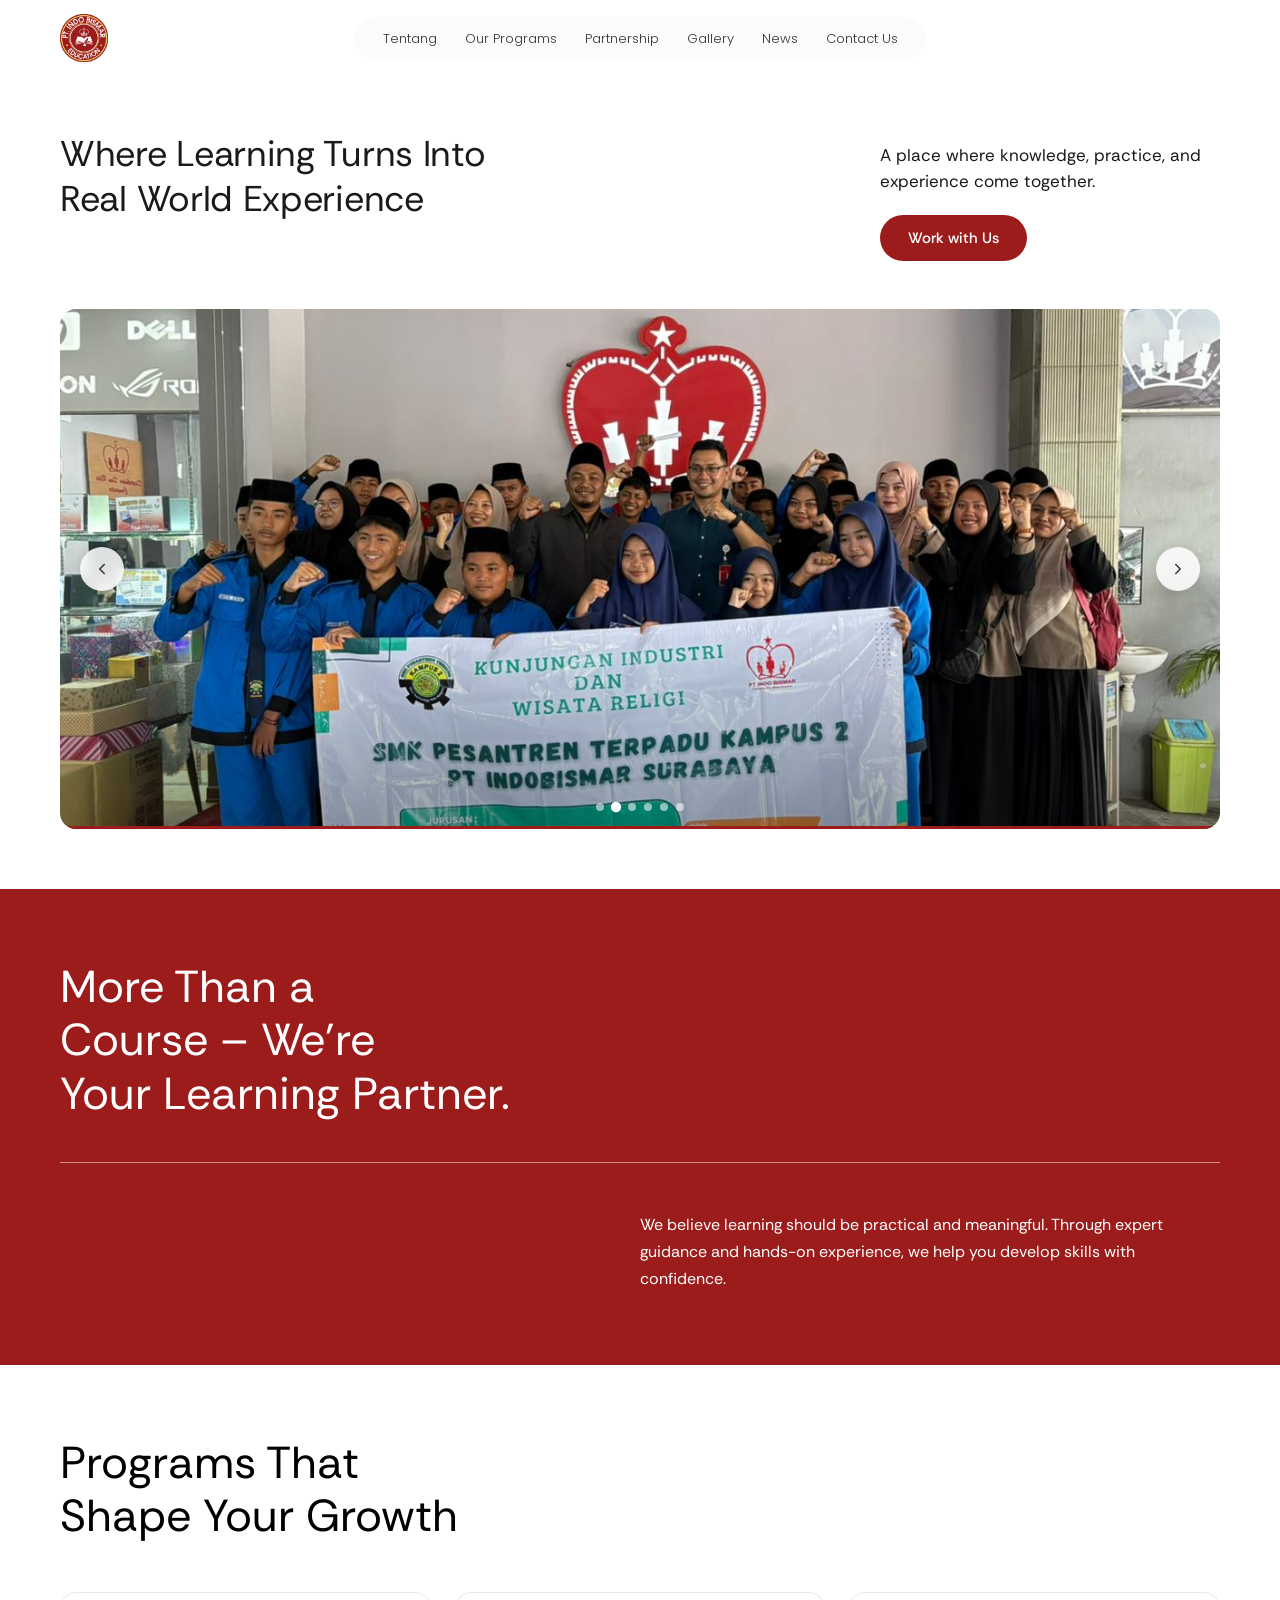
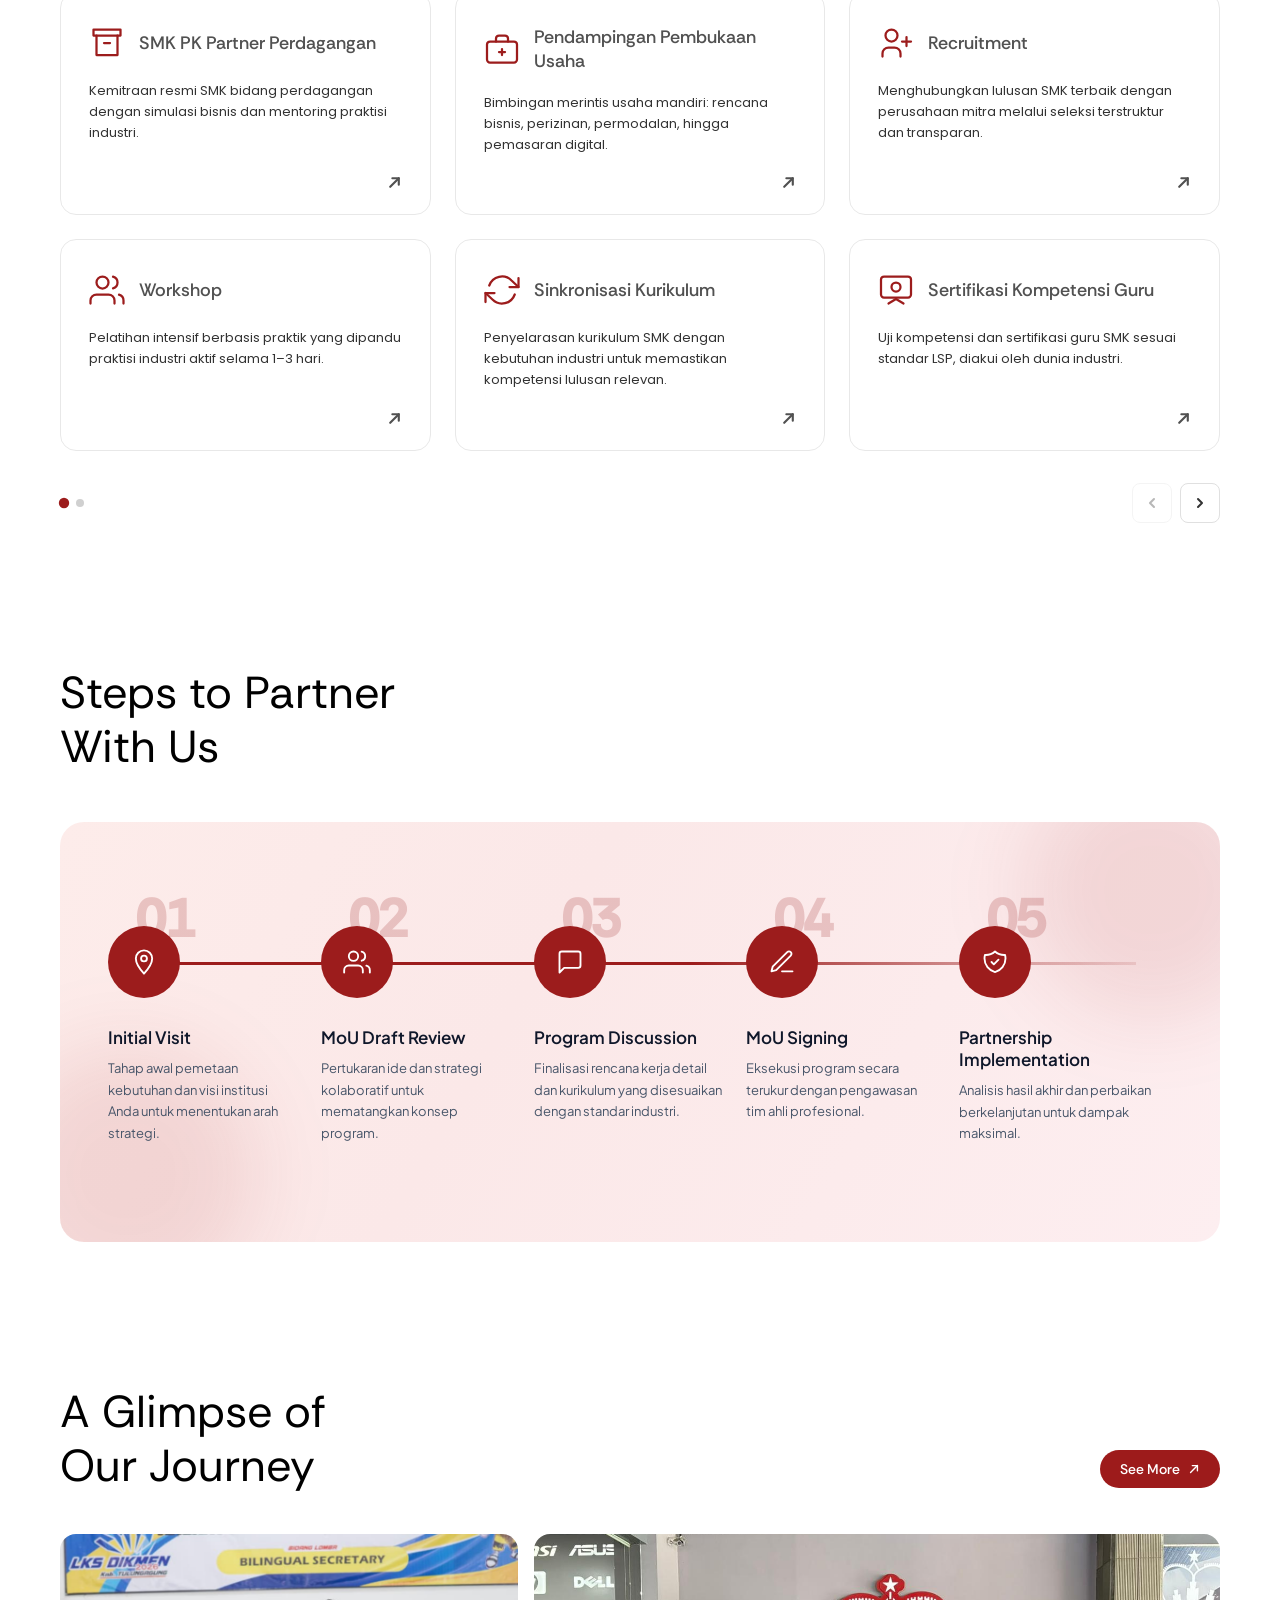
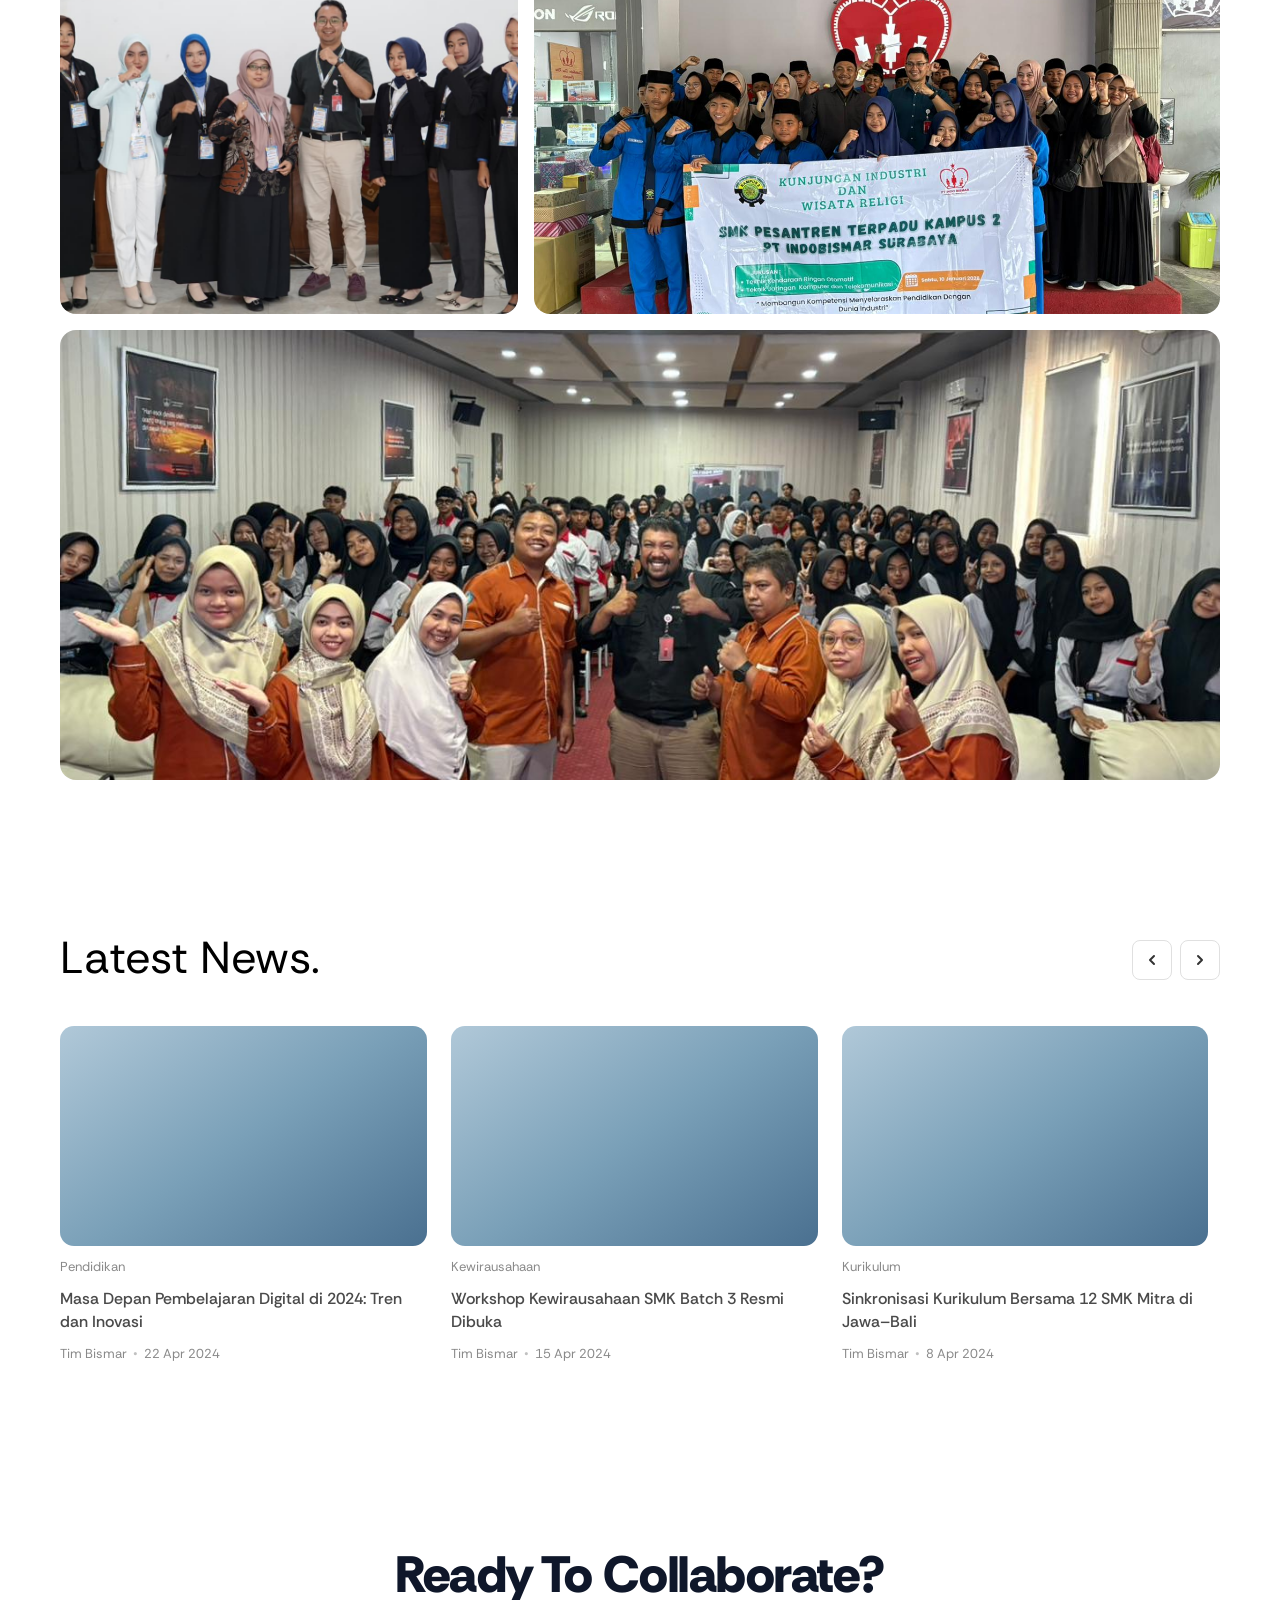
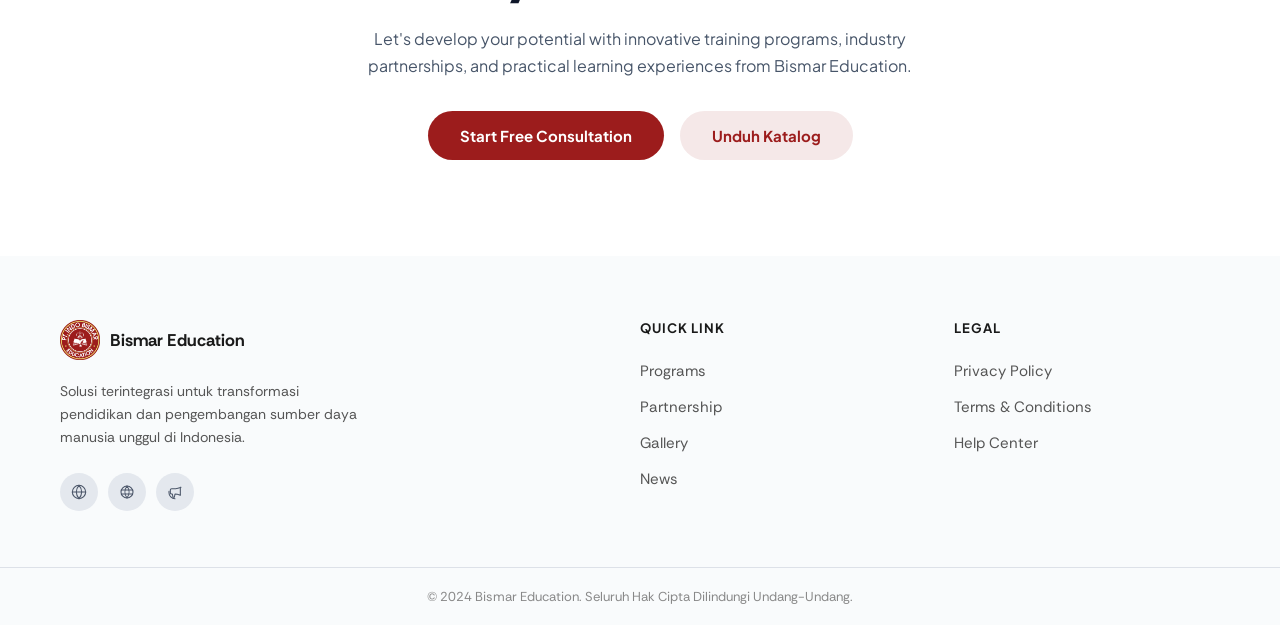
==== commit 036a1f5b: "update fitur berita" ====
--- a/index.html
+++ b/index.html
@@ -358,7 +358,7 @@
   <!-- LATEST NEWS SECTION -->
   <section class="news-section" id="news">
     <div class="news-header">
-      <h2 class="news-heading">Lastest News.</h2>
+      <h2 class="news-heading">Latest News.</h2>
       <div class="news-nav">
         <button class="news-nav-btn" onclick="scrollNews(-1)">
           <svg viewBox="0 0 14 14"><polyline points="9,3 5,7 9,11"/></svg>
--- a/assets/css/style.css
+++ b/assets/css/style.css
@@ -696,9 +696,10 @@
 
 .news-track { display: flex; gap: 24px; transition: transform 0.4s ease; }
 
-.news-card { flex: 0 0 calc(25% - 18px); display: flex; flex-direction: column; gap: 12px; text-decoration: none; color: inherit; }
-
-.news-img { width: 100%; height: 220px; border-radius: 14px; background: linear-gradient(145deg, #b0c8d8 0%, #7aa0b8 50%, #4a7090 100%); flex-shrink: 0; }
+.news-card { flex: 0 0 calc(33% - 16px); display: flex; flex-direction: column; gap: 12px; text-decoration: none; color: inherit; }
+
+.news-img { width: 100%; height: 220px; border-radius: 14px; background: linear-gradient(145deg, #b0c8d8 0%, #7aa0b8 50%, #4a7090 100%); flex-shrink: 0; overflow: hidden; }
+.news-img img { width: 100%; height: 160%; object-fit: cover; display: block; }
 
 .news-tag { font-family: 'Rethink Sans', sans-serif; font-weight: 400; font-size: 13px; color: #898989; }
 
@@ -796,3 +797,18 @@
   .popup-box { padding: 28px 24px; }
   .lb-close { top: -12px; right: -8px; }
 }
+
+/* ── News skeleton loading ──────────────────── */
+@keyframes shimmer {
+  from { background-position: -400px 0; }
+  to   { background-position:  400px 0; }
+}
+
+.news-skeleton {
+  pointer-events: none;
+  min-height: 220px;
+  background: linear-gradient(90deg, #f0f0f0 25%, #e0e0e0 50%, #f0f0f0 75%);
+  background-size: 800px 100%;
+  animation: shimmer 1.4s infinite linear;
+  border-radius: 12px;
+}
